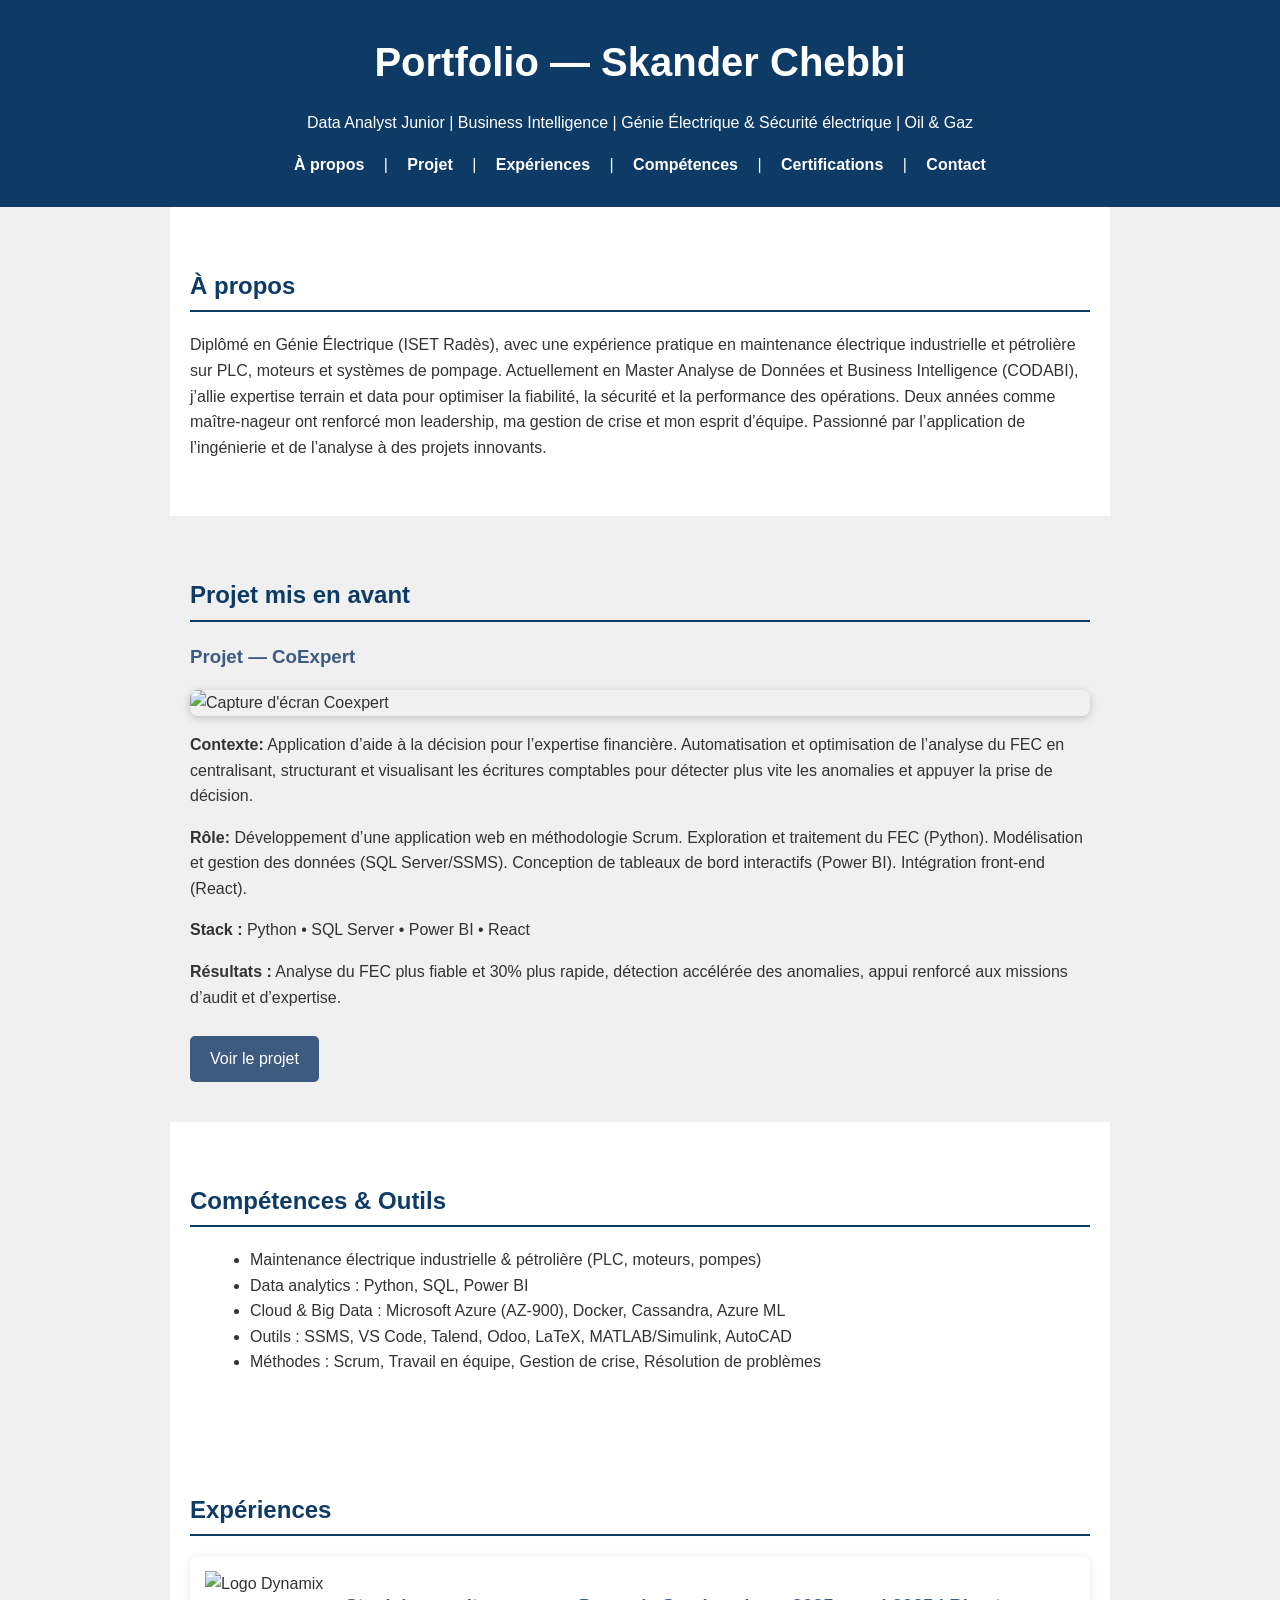
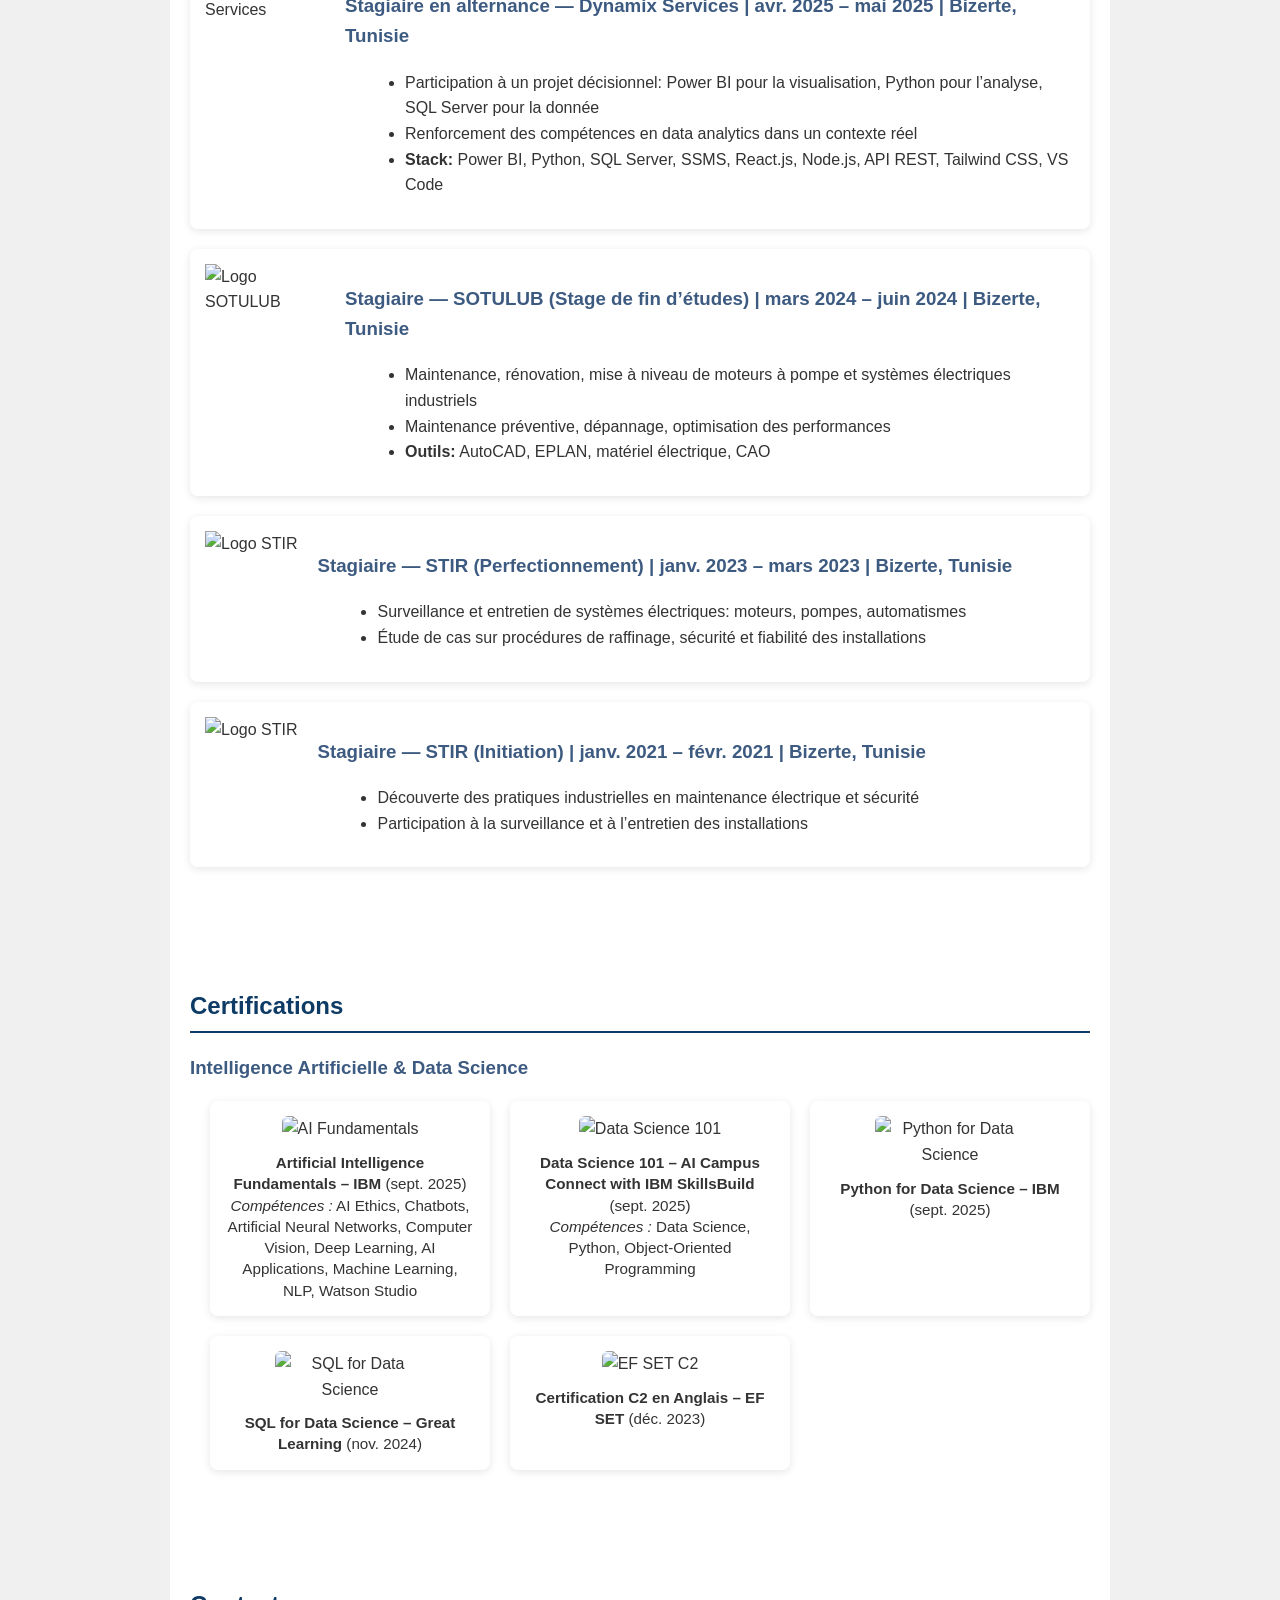
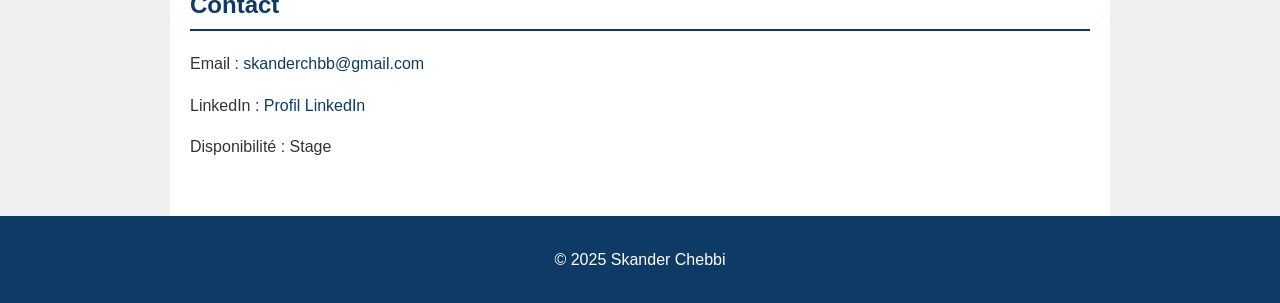
==== index.html @ bfb4886a "Update index.html" ====
<!DOCTYPE html>
<html lang="fr">
<head>
<meta charset="UTF-8">
<meta name="viewport" content="width=device-width, initial-scale=1.0">
<meta name="description" content="Portfolio de Skander Chebbi, Data Analyst junior en BI. Projets, certifications et compétences en AI, Data Science et Business Intelligence.">
<title>Skander Chebbi — Portfolio</title>
<link rel="stylesheet" href="style.css">
</head>
<body>
    <!-- HEADER -->
    <header>
        <h1>Portfolio — Skander Chebbi</h1>
        <p>Data Analyst Junior | Business Intelligence | Génie Électrique & Sécurité électrique | Oil & Gaz</p>
        <nav>
            <a href="#a-propos">À propos</a> |
            <a href="#projet">Projet</a> |
            <a href="#experiences">Expériences</a> |
            <a href="#competences">Compétences</a> |
            <a href="#certifications">Certifications</a> |
            <a href="#contact">Contact</a>
        </nav>
    </header>

    <!-- À PROPOS -->
    <section id="a-propos" class="section-light scroll-element">
        <h2>À propos</h2>
        <p>
           Diplômé en Génie Électrique (ISET Radès), avec une expérience pratique en maintenance électrique industrielle et pétrolière sur PLC, moteurs et systèmes de pompage. Actuellement en Master Analyse de Données et Business Intelligence (CODABI), j’allie expertise terrain et data pour optimiser la fiabilité, la sécurité et la performance des opérations. Deux années comme maître‑nageur ont renforcé mon leadership, ma gestion de crise et mon esprit d’équipe. Passionné par l’application de l’ingénierie et de l’analyse à des projets innovants.
        </p>
    </section>

    <!-- PROJETS -->
    <section id="projet" class="scroll-element">
        <h2>Projet mis en avant</h2>
        <div class="projet">
            <h3>Projet — CoExpert</h3>
            <img src="https://raw.githubusercontent.com/DarkSolce/Portfolio/refs/heads/main/coexpert.jpeg" alt="Capture d'écran Coexpert" class="projet-img">
            <p><strong>Contexte:</strong> Application d’aide à la décision pour l’expertise financière. Automatisation et optimisation de l’analyse du FEC en centralisant, structurant et visualisant les écritures comptables pour détecter plus vite les anomalies et appuyer la prise de décision.</p>
            <p><strong>Rôle:</strong> Développement d’une application web en méthodologie Scrum. Exploration et traitement du FEC (Python). Modélisation et gestion des données (SQL Server/SSMS). Conception de tableaux de bord interactifs (Power BI). Intégration front‑end (React).</p>
            <p><strong>Stack :</strong> Python • SQL Server • Power BI • React</p>
            <p><strong>Résultats :</strong> Analyse du FEC plus fiable et 30% plus rapide, détection accélérée des anomalies, appui renforcé aux missions d’audit et d’expertise.</p>
            <a href="https://www.coexpert.com/" target="_blank" class="btn">Voir le projet</a>
        </div>
    </section>

    <!-- COMPÉTENCES -->
    <section id="competences" class="section-light scroll-element">
        <h2>Compétences & Outils</h2>
        <ul>
            <li>Maintenance électrique industrielle & pétrolière (PLC, moteurs, pompes)</li>
            <li>Data analytics : Python, SQL, Power BI</li>
            <li>Cloud & Big Data : Microsoft Azure (AZ‑900), Docker, Cassandra, Azure ML</li>
            <li>Outils : SSMS, VS Code, Talend, Odoo, LaTeX, MATLAB/Simulink, AutoCAD</li>
            <li>Méthodes : Scrum, Travail en équipe, Gestion de crise, Résolution de problèmes</li>
        </ul>
    </section>

    <!-- EXPÉRIENCES -->
    <section id="experiences" class="section-light scroll-element">
        <h2>Expériences</h2>

        <div class="experience">
            <img src="https://raw.githubusercontent.com/DarkSolce/Portfolio/refs/heads/main/logo-dynamix-full-1.webp" alt="Logo Dynamix Services" class="experience-logo">
            <div class="experience-content">
                <h3>Stagiaire en alternance — Dynamix Services | avr. 2025 – mai 2025 | Bizerte, Tunisie</h3>
                <ul>
                    <li>Participation à un projet décisionnel: Power BI pour la visualisation, Python pour l’analyse, SQL Server pour la donnée</li>
                    <li>Renforcement des compétences en data analytics dans un contexte réel</li>
                    <li><strong>Stack:</strong> Power BI, Python, SQL Server, SSMS, React.js, Node.js, API REST, Tailwind CSS, VS Code</li>
                </ul>
            </div>
        </div>

        <div class="experience">
            <img src="https://raw.githubusercontent.com/DarkSolce/Portfolio/refs/heads/main/sotulub_logo.jpeg" alt="Logo SOTULUB" class="experience-logo">
            <div class="experience-content">
                <h3>Stagiaire — SOTULUB (Stage de fin d’études) | mars 2024 – juin 2024 | Bizerte, Tunisie</h3>
                <ul>
                    <li>Maintenance, rénovation, mise à niveau de moteurs à pompe et systèmes électriques industriels</li>
                    <li>Maintenance préventive, dépannage, optimisation des performances</li>
                    <li><strong>Outils:</strong> AutoCAD, EPLAN, matériel électrique, CAO</li>
                </ul>
            </div>
        </div>

        <div class="experience">
            <img src="https://raw.githubusercontent.com/DarkSolce/Portfolio/refs/heads/main/1631324856832.jpeg" alt="Logo STIR" class="experience-logo">
            <div class="experience-content">
                <h3>Stagiaire — STIR (Perfectionnement) | janv. 2023 – mars 2023 | Bizerte, Tunisie</h3>
                <ul>
                    <li>Surveillance et entretien de systèmes électriques: moteurs, pompes, automatismes</li>
                    <li>Étude de cas sur procédures de raffinage, sécurité et fiabilité des installations</li>
                </ul>
            </div>
        </div>

        <div class="experience">
            <img src="https://raw.githubusercontent.com/DarkSolce/Portfolio/refs/heads/main/1631324856832.jpeg" alt="Logo STIR" class="experience-logo">
            <div class="experience-content">
                <h3>Stagiaire — STIR (Initiation) | janv. 2021 – févr. 2021 | Bizerte, Tunisie</h3>
                <ul>
                    <li>Découverte des pratiques industrielles en maintenance électrique et sécurité</li>
                    <li>Participation à la surveillance et à l’entretien des installations</li>
                </ul>
            </div>
        </div>
    </section>

    <!-- CERTIFICATIONS -->
    <section id="certifications" class="section-light scroll-element">
        <h2>Certifications</h2>

        <!-- Exemple d’une catégorie complète -->
        <h3>Intelligence Artificielle & Data Science</h3>
        <ul class="cert-list">
            <li class="cert-item">
                <img src="https://raw.githubusercontent.com/DarkSolce/Portfolio/refs/heads/main/AI_Fundamentals cred.png" alt="AI Fundamentals" class="cert-thumb">
                <div>
                    <strong>Artificial Intelligence Fundamentals – IBM</strong> (sept. 2025)<br>
                    <em>Compétences :</em> AI Ethics, Chatbots, Artificial Neural Networks, Computer Vision, Deep Learning, AI Applications, Machine Learning, NLP, Watson Studio
                </div>
            </li>

            <li class="cert-item">
                <img src="https://raw.githubusercontent.com/DarkSolce/Portfolio/refs/heads/main/Data%20science%20certificate_page-0001.jpg" alt="Data Science 101" class="cert-thumb">
                <div>
                    <strong>Data Science 101 – AI Campus Connect with IBM SkillsBuild</strong> (sept. 2025)<br>
                    <em>Compétences :</em> Data Science, Python, Object-Oriented Programming
                </div>
            </li>

            <li class="cert-item">
                <img src="https://raw.githubusercontent.com/DarkSolce/Portfolio/refs/heads/main/blob.png" alt="Python for Data Science" class="cert-thumb">
                <div><strong>Python for Data Science – IBM</strong> (sept. 2025)</div>
            </li>

            <li class="cert-item">
                <img src="https://raw.githubusercontent.com/DarkSolce/Portfolio/refs/heads/main/Certificat SQL_page-0001.jpg" alt="SQL for Data Science" class="cert-thumb">
                <div><strong>SQL for Data Science – Great Learning</strong> (nov. 2024)</div>
            </li>

            <li class="cert-item">
                <img src="https://raw.githubusercontent.com/DarkSolce/Portfolio/refs/heads/main/1725769165534_page-0001.jpg" alt="EF SET C2" class="cert-thumb">
                <div><strong>Certification C2 en Anglais – EF SET</strong> (déc. 2023)</div>
            </li>
        </ul>
    </section>

    <!-- CONTACT -->
    <section id="contact" class="section-light scroll-element">
        <h2>Contact</h2>
        <p>Email : <a href="mailto:skanderchbb@gmail.com">skanderchbb@gmail.com</a></p>
        <p>LinkedIn : <a href="https://www.linkedin.com/in/skander-chebbi-a52779270/" target="_blank">Profil LinkedIn</a></p>
        <p>Disponibilité : Stage</p>
    </section>

    <footer>
        <p>&copy; 2025 Skander Chebbi</p>
    </footer>

<script src="script.js"></script>
</body>
</html>
---- style.css ----
/* ========================= */
/* VARIABLES DE COULEURS */
/* ========================= */
:root {
    --blue-dark: #0D3B66;
    --blue-light: #3D5A80;
    --gray-light: #F0F0F0;
    --gray-dark: #333333;
    --white: #FFFFFF;
}

/* ========================= */
/* STYLE GLOBAL */
/* ========================= */
body {
    font-family: Arial, sans-serif;
    line-height: 1.6;
    margin: 0;
    padding: 0;
    background-color: var(--gray-light);
    color: var(--gray-dark);
}

a {
    color: var(--blue-dark);
    text-decoration: none;
}

a:hover {
    color: var(--blue-light);
}

/* ========================= */
/* HEADER */
/* ========================= */
header {
    background-color: var(--blue-dark);
    color: var(--white);
    padding: 30px 20px;
    text-align: center;
}

header h1 {
    margin: 0;
    font-size: 2.5em;
}

header nav {
    margin-top: 10px;
}

header nav a {
    color: var(--white);
    margin: 0 15px;
    font-weight: bold;
    transition: color 0.3s;
}

header nav a:hover {
    color: var(--blue-light);
}

/* ========================= */
/* SECTIONS */
/* ========================= */
section {
    padding: 40px 20px;
    max-width: 900px;
    margin: auto;
}

.section-light {
    background-color: var(--white);
}

h2 {
    color: var(--blue-dark);
    border-bottom: 2px solid var(--blue-dark);
    padding-bottom: 5px;
}

h3 {
    color: var(--blue-light);
    margin-top: 20px;
}

ul {
    list-style-type: disc;
    margin-left: 20px;
}

/* ========================= */
/* PROJETS ET BOUTONS */
/* ========================= */
.projet-img, .cert-img {
    max-width: 100%;
    margin: 15px 0;
    border-radius: 8px;
    box-shadow: 0 2px 8px rgba(0,0,0,0.2);
    display: block;
    margin-left: auto;
    margin-right: auto;
}

.btn {
    display: inline-block;
    padding: 10px 20px;
    background-color: var(--blue-light);
    color: var(--white);
    text-decoration: none;
    border-radius: 5px;
    margin-top: 10px;
}

.btn:hover {
    background-color: var(--blue-dark);
}

/* ========================= */
/* FOOTER */
/* ========================= */
footer {
    background-color: var(--blue-dark);
    color: var(--white);
    text-align: center;
    padding: 15px;
}

/* ========================= */
/* EXPERIENCES */
/* ========================= */
.experience {
    display: flex;
    flex-wrap: wrap;
    align-items: flex-start;
    background-color: var(--white);
    padding: 15px;
    margin-bottom: 20px;
    border-radius: 8px;
    box-shadow: 0 2px 8px rgba(0,0,0,0.1);
}

.experience-logo {
    max-width: 120px;
    height: auto;
    margin-right: 20px;
    margin-bottom: 10px;
    object-fit: contain;
}

.experience-content {
    flex: 1;
}

/* ========================= */
/* CERTIFICATIONS EN GRILLE */
/* ========================= */
.cert-list {
    display: grid;
    grid-template-columns: repeat(auto-fit, minmax(250px, 1fr));
    gap: 20px;
    padding: 0;
    list-style: none;
}

.cert-list li {
    display: flex;
    flex-direction: column;
    align-items: center;
    text-align: center;
    background-color: var(--white);
    padding: 15px;
    border-radius: 8px;
    box-shadow: 0 2px 8px rgba(0,0,0,0.1);
    transition: transform 0.3s;
}

.cert-list li:hover {
    transform: translateY(-5px);
}

.cert-list li img.cert-thumb {
    max-width: 150px;
    height: auto;
    border-radius: 6px;
    margin-bottom: 10px;
    object-fit: contain;
}

.cert-list li div {
    font-size: 0.95em;
    line-height: 1.4;
}
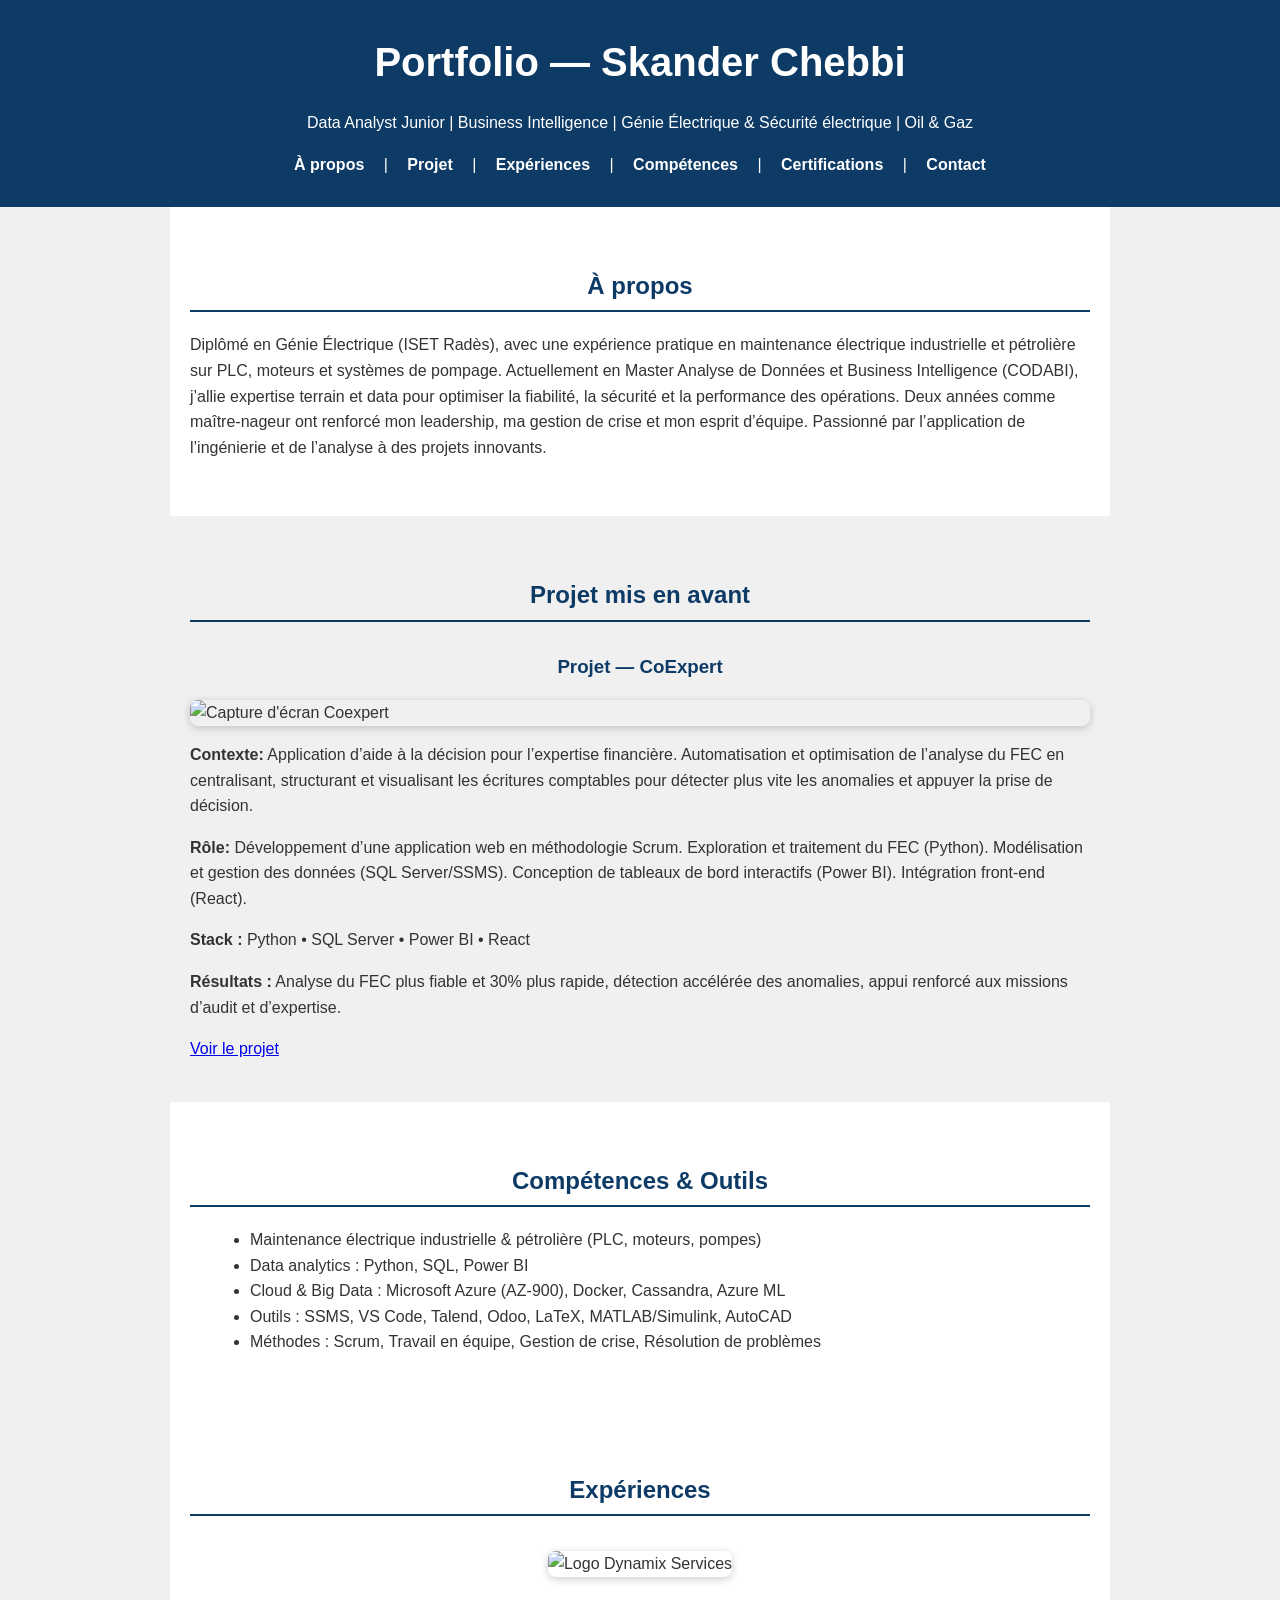
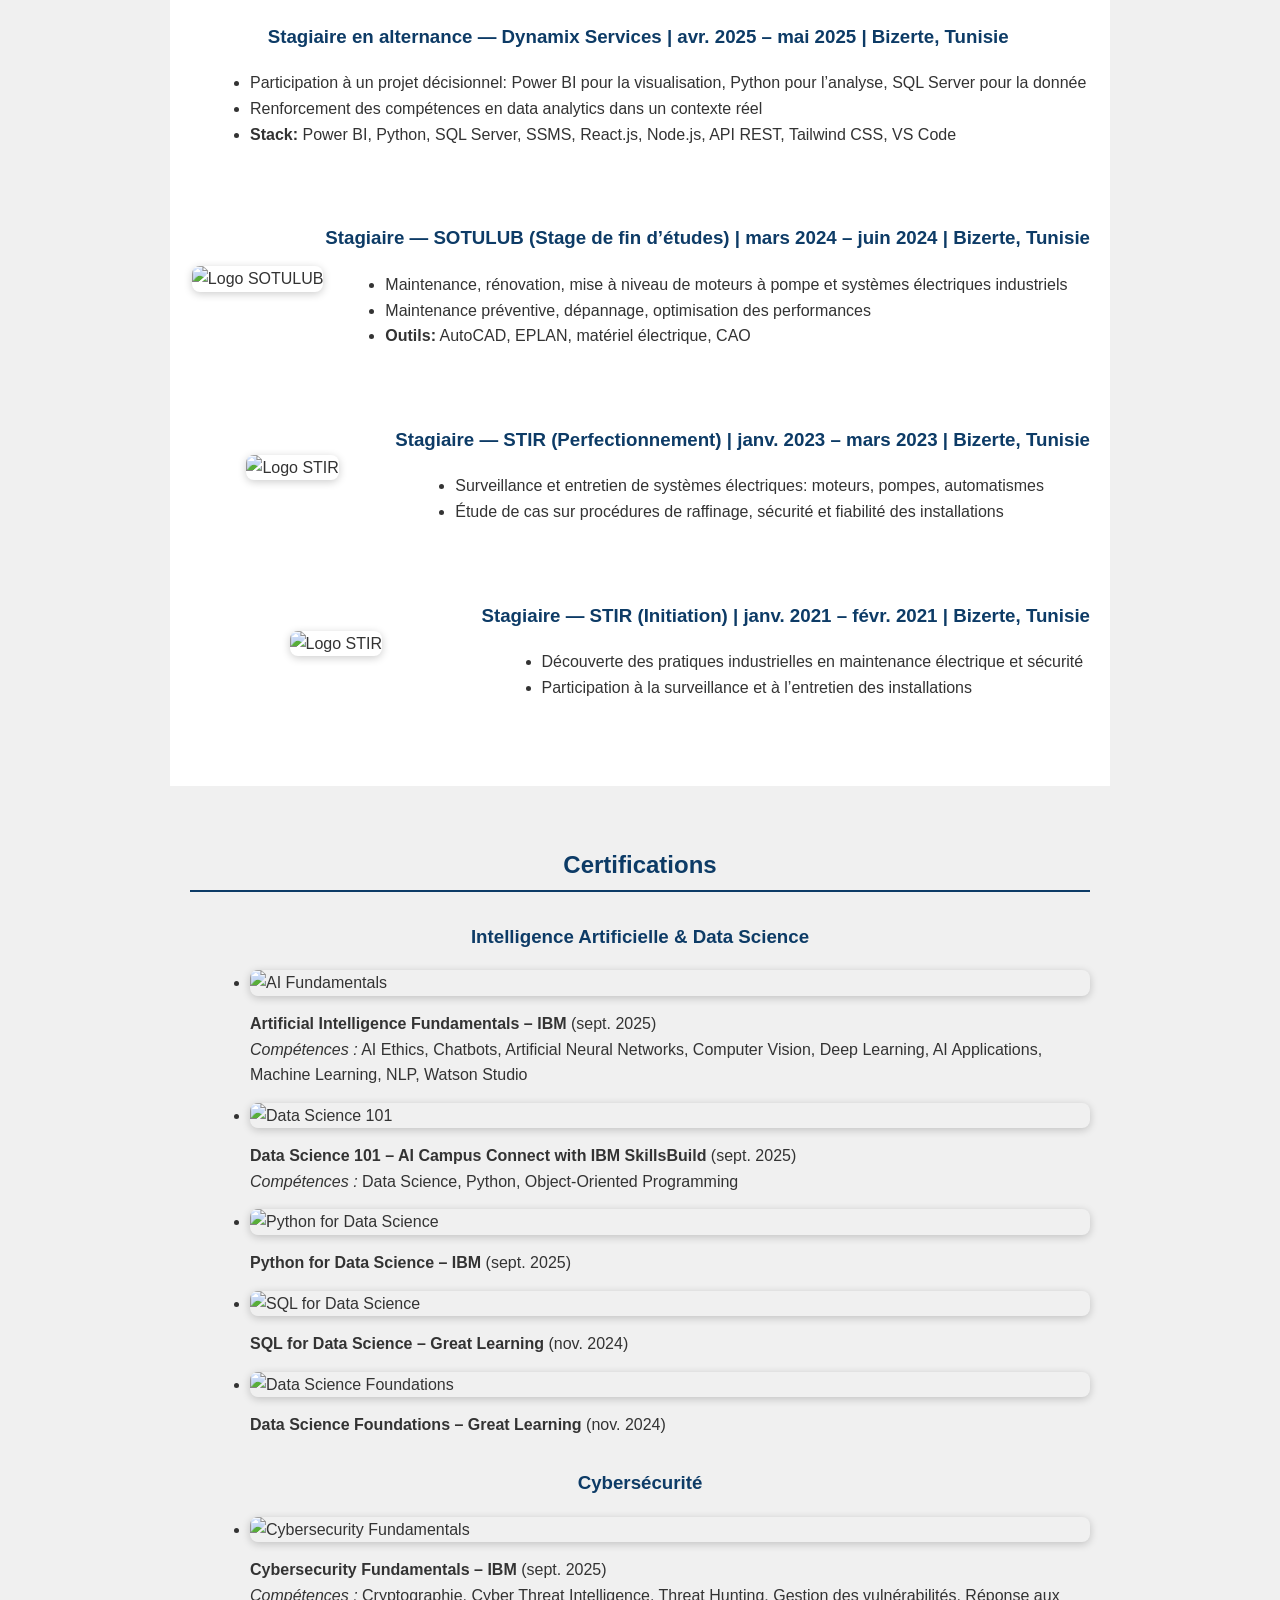
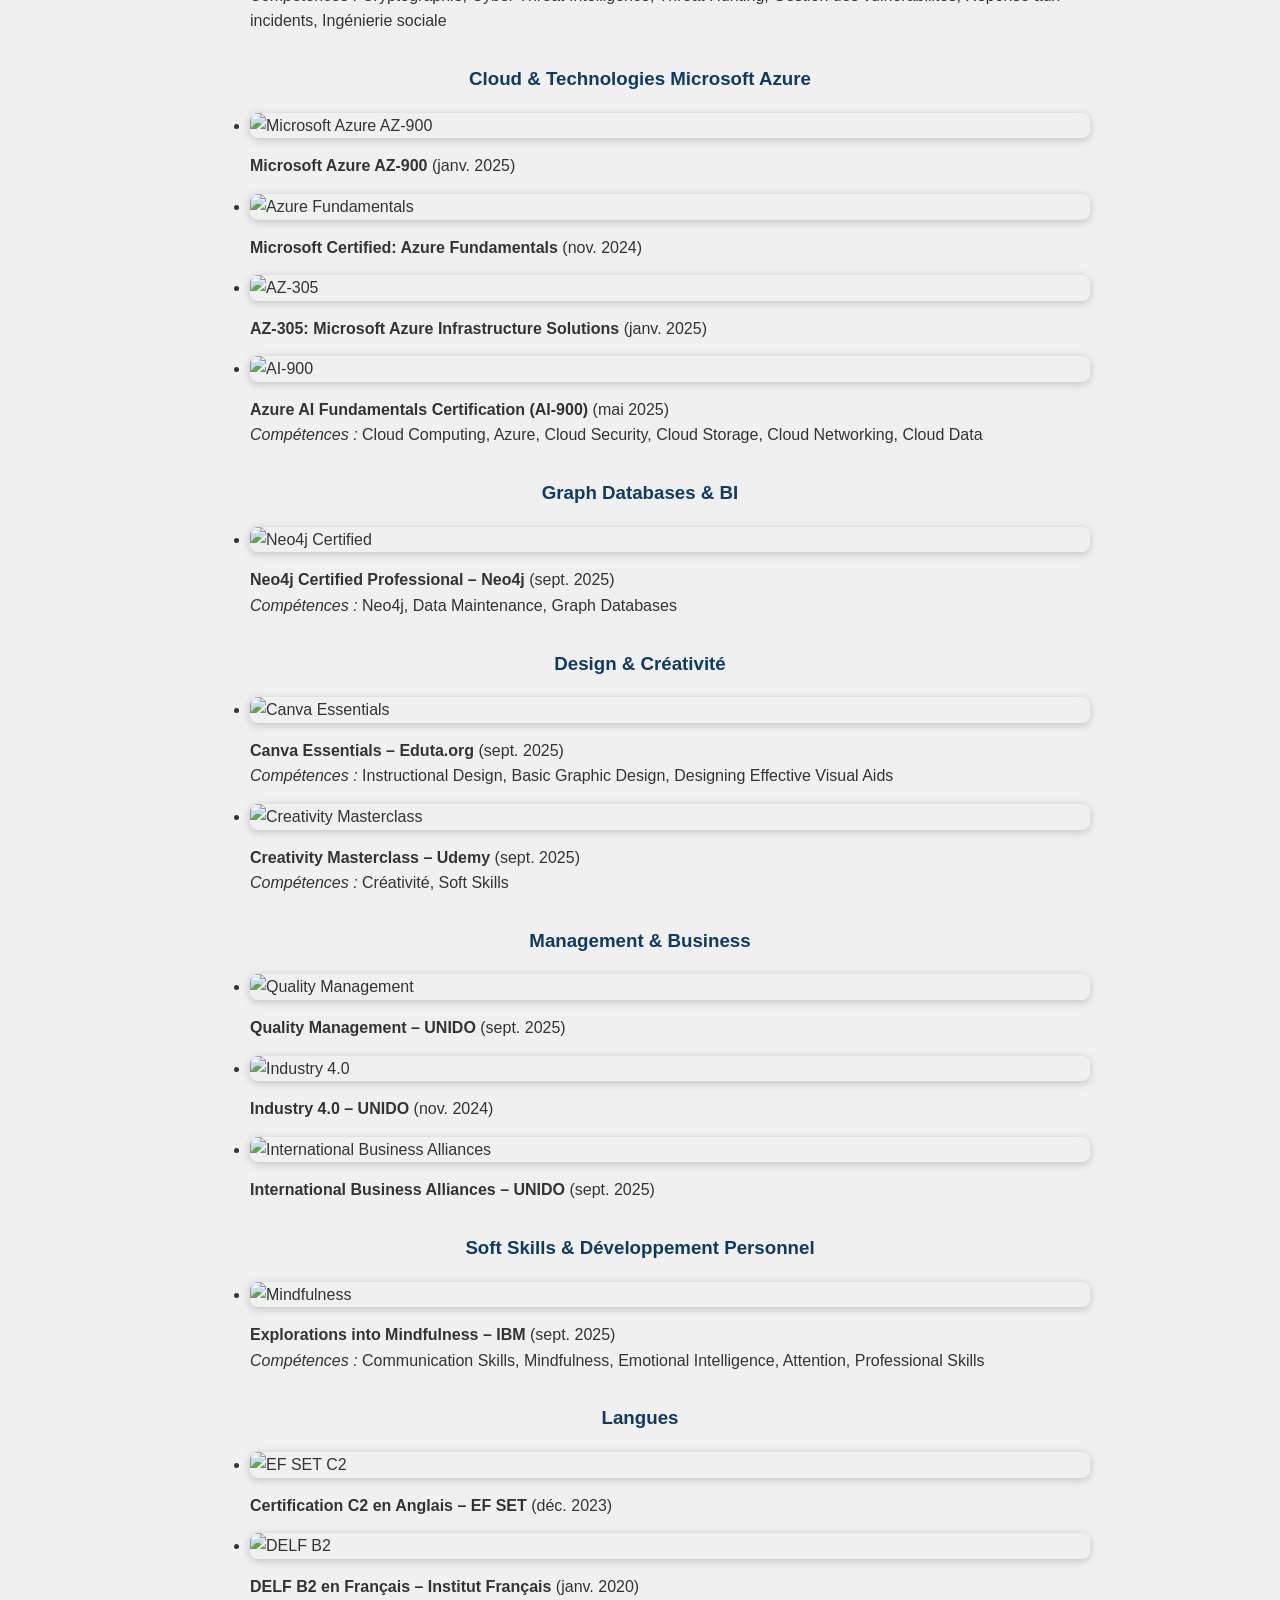
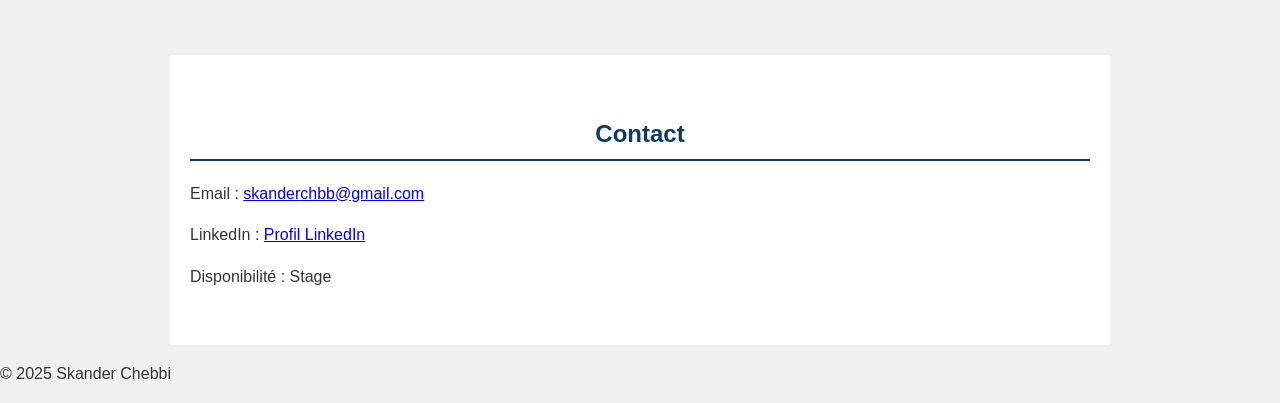
==== commit 703d0c5f: "Update index.html" ====
--- a/index.html
+++ b/index.html
@@ -107,46 +107,150 @@
         </div>
     </section>
 
-    <!-- CERTIFICATIONS -->
-    <section id="certifications" class="section-light scroll-element">
-        <h2>Certifications</h2>
-
-        <!-- Exemple d’une catégorie complète -->
-        <h3>Intelligence Artificielle & Data Science</h3>
-        <ul class="cert-list">
-            <li class="cert-item">
-                <img src="https://raw.githubusercontent.com/DarkSolce/Portfolio/refs/heads/main/AI_Fundamentals cred.png" alt="AI Fundamentals" class="cert-thumb">
-                <div>
-                    <strong>Artificial Intelligence Fundamentals – IBM</strong> (sept. 2025)<br>
-                    <em>Compétences :</em> AI Ethics, Chatbots, Artificial Neural Networks, Computer Vision, Deep Learning, AI Applications, Machine Learning, NLP, Watson Studio
-                </div>
-            </li>
-
-            <li class="cert-item">
-                <img src="https://raw.githubusercontent.com/DarkSolce/Portfolio/refs/heads/main/Data%20science%20certificate_page-0001.jpg" alt="Data Science 101" class="cert-thumb">
-                <div>
-                    <strong>Data Science 101 – AI Campus Connect with IBM SkillsBuild</strong> (sept. 2025)<br>
-                    <em>Compétences :</em> Data Science, Python, Object-Oriented Programming
-                </div>
-            </li>
-
-            <li class="cert-item">
-                <img src="https://raw.githubusercontent.com/DarkSolce/Portfolio/refs/heads/main/blob.png" alt="Python for Data Science" class="cert-thumb">
-                <div><strong>Python for Data Science – IBM</strong> (sept. 2025)</div>
-            </li>
-
-            <li class="cert-item">
-                <img src="https://raw.githubusercontent.com/DarkSolce/Portfolio/refs/heads/main/Certificat SQL_page-0001.jpg" alt="SQL for Data Science" class="cert-thumb">
-                <div><strong>SQL for Data Science – Great Learning</strong> (nov. 2024)</div>
-            </li>
-
-            <li class="cert-item">
-                <img src="https://raw.githubusercontent.com/DarkSolce/Portfolio/refs/heads/main/1725769165534_page-0001.jpg" alt="EF SET C2" class="cert-thumb">
-                <div><strong>Certification C2 en Anglais – EF SET</strong> (déc. 2023)</div>
-            </li>
-        </ul>
-    </section>
-
+<!-- CERTIFICATIONS -->
+<section id="certifications">
+    <h2>Certifications</h2>
+
+    <!-- INTELLIGENCE ARTIFICIELLE & DATA SCIENCE -->
+    <h3>Intelligence Artificielle & Data Science</h3>
+    <ul class="cert-list">
+        <li>
+            <img src="https://raw.githubusercontent.com/DarkSolce/Portfolio/refs/heads/main/AI_Fundamentals%20cred.png" alt="AI Fundamentals" class="cert-thumb">
+            <div>
+                <strong>Artificial Intelligence Fundamentals – IBM</strong> (sept. 2025)<br>
+                <em>Compétences :</em> AI Ethics, Chatbots, Artificial Neural Networks, Computer Vision, Deep Learning, AI Applications, Machine Learning, NLP, Watson Studio
+            </div>
+        </li>
+        <li>
+            <img src="https://raw.githubusercontent.com/DarkSolce/Portfolio/refs/heads/main/Data%20science%20certificate_page-0001.jpg" alt="Data Science 101" class="cert-thumb">
+            <div>
+                <strong>Data Science 101 – AI Campus Connect with IBM SkillsBuild</strong> (sept. 2025)<br>
+                <em>Compétences :</em> Data Science, Python, Object-Oriented Programming
+            </div>
+        </li>
+        <li>
+            <img src="https://raw.githubusercontent.com/DarkSolce/Portfolio/refs/heads/main/blob.png" alt="Python for Data Science" class="cert-thumb">
+            <div><strong>Python for Data Science – IBM</strong> (sept. 2025)</div>
+        </li>
+        <li>
+            <img src="https://raw.githubusercontent.com/DarkSolce/Portfolio/refs/heads/main/Certificat%20SQL_page-0001.jpg" alt="SQL for Data Science" class="cert-thumb">
+            <div><strong>SQL for Data Science – Great Learning</strong> (nov. 2024)</div>
+        </li>
+        <li>
+            <img src="https://raw.githubusercontent.com/DarkSolce/Portfolio/refs/heads/main/Certificat%20Data%20Science%20foundation_page-0001.jpg" alt="Data Science Foundations" class="cert-thumb">
+            <div><strong>Data Science Foundations – Great Learning</strong> (nov. 2024)</div>
+        </li>
+    </ul>
+
+    <!-- CYBERSÉCURITÉ -->
+    <h3>Cybersécurité</h3>
+    <ul class="cert-list">
+        <li>
+            <img src="https://raw.githubusercontent.com/DarkSolce/Portfolio/refs/heads/main/image.png" alt="Cybersecurity Fundamentals" class="cert-thumb">
+            <div>
+                <strong>Cybersecurity Fundamentals – IBM</strong> (sept. 2025)<br>
+                <em>Compétences :</em> Cryptographie, Cyber Threat Intelligence, Threat Hunting, Gestion des vulnérabilités, Réponse aux incidents, Ingénierie sociale
+            </div>
+        </li>
+    </ul>
+
+    <!-- CLOUD & AZURE -->
+    <h3>Cloud & Technologies Microsoft Azure</h3>
+    <ul class="cert-list">
+        <li>
+            <img src="https://raw.githubusercontent.com/DarkSolce/Portfolio/refs/heads/main/microsoft-certified-azure-fundamentals.png" alt="Microsoft Azure AZ-900" class="cert-thumb">
+            <div><strong>Microsoft Azure AZ-900</strong> (janv. 2025)</div>
+        </li>
+        <li>
+            <img src="https://raw.githubusercontent.com/DarkSolce/Portfolio/refs/heads/main/microsoft-certified-azure-fundamentals.png" alt="Azure Fundamentals" class="cert-thumb">
+            <div><strong>Microsoft Certified: Azure Fundamentals</strong> (nov. 2024)</div>
+        </li>
+        <li>
+            <img src="https://raw.githubusercontent.com/DarkSolce/Portfolio/refs/heads/main/microsoft-certified-azure-fundamentals.png" alt="AZ-305" class="cert-thumb">
+            <div><strong>AZ-305: Microsoft Azure Infrastructure Solutions</strong> (janv. 2025)</div>
+        </li>
+        <li>
+            <img src="https://raw.githubusercontent.com/DarkSolce/Portfolio/refs/heads/main/microsoft-certified-azure-fundamentals.png" alt="AI-900" class="cert-thumb">
+            <div>
+                <strong>Azure AI Fundamentals Certification (AI-900)</strong> (mai 2025)<br>
+                <em>Compétences :</em> Cloud Computing, Azure, Cloud Security, Cloud Storage, Cloud Networking, Cloud Data
+            </div>
+        </li>
+    </ul>
+
+    <!-- GRAPH DATABASES & BI -->
+    <h3>Graph Databases & BI</h3>
+    <ul class="cert-list">
+        <li>
+            <img src="https://raw.githubusercontent.com/DarkSolce/Portfolio/refs/heads/main/neo4j%20certificate.png" alt="Neo4j Certified" class="cert-thumb">
+            <div>
+                <strong>Neo4j Certified Professional – Neo4j</strong> (sept. 2025)<br>
+                <em>Compétences :</em> Neo4j, Data Maintenance, Graph Databases
+            </div>
+        </li>
+    </ul>
+
+    <!-- DESIGN & CRÉATIVITÉ -->
+    <h3>Design & Créativité</h3>
+    <ul class="cert-list">
+        <li>
+            <img src="https://raw.githubusercontent.com/DarkSolce/Portfolio/refs/heads/main/c1641b31-1246-4dd6-adda-0feb1c4c4321.pdf.jpg" alt="Canva Essentials" class="cert-thumb">
+            <div>
+                <strong>Canva Essentials – Eduta.org</strong> (sept. 2025)<br>
+                <em>Compétences :</em> Instructional Design, Basic Graphic Design, Designing Effective Visual Aids
+            </div>
+        </li>
+        <li>
+            <img src="https://raw.githubusercontent.com/DarkSolce/Portfolio/refs/heads/main/certificat%20udemy%20creativity.jpg" alt="Creativity Masterclass" class="cert-thumb">
+            <div>
+                <strong>Creativity Masterclass – Udemy</strong> (sept. 2025)<br>
+                <em>Compétences :</em> Créativité, Soft Skills
+            </div>
+        </li>
+    </ul>
+
+    <!-- MANAGEMENT & BUSINESS -->
+    <h3>Management & Business</h3>
+    <ul class="cert-list">
+        <li>
+            <img src="https://raw.githubusercontent.com/DarkSolce/Portfolio/refs/heads/main/Final_Exam_Certificate_Quality_Management_page-0001.jpg" alt="Quality Management" class="cert-thumb">
+            <div><strong>Quality Management – UNIDO</strong> (sept. 2025)</div>
+        </li>
+        <li>
+            <img src="https://raw.githubusercontent.com/DarkSolce/Portfolio/refs/heads/main/Final_Exam_Certificate_Industry_4.0%20(1)_page-0001.jpg" alt="Industry 4.0" class="cert-thumb">
+            <div><strong>Industry 4.0 – UNIDO</strong> (nov. 2024)</div>
+        </li>
+        <li>
+            <img src="https://raw.githubusercontent.com/DarkSolce/Portfolio/refs/heads/main/Final_Exam_Certificate_International_Business_Alliances_page-0001.jpg" alt="International Business Alliances" class="cert-thumb">
+            <div><strong>International Business Alliances – UNIDO</strong> (sept. 2025)</div>
+        </li>
+    </ul>
+
+    <!-- SOFT SKILLS -->
+    <h3>Soft Skills & Développement Personnel</h3>
+    <ul class="cert-list">
+        <li>
+            <img src="https://raw.githubusercontent.com/DarkSolce/Portfolio/refs/heads/main/Explorations_into_Mindfulness.png" alt="Mindfulness" class="cert-thumb">
+            <div>
+                <strong>Explorations into Mindfulness – IBM</strong> (sept. 2025)<br>
+                <em>Compétences :</em> Communication Skills, Mindfulness, Emotional Intelligence, Attention, Professional Skills
+            </div>
+        </li>
+    </ul>
+
+    <!-- LANGUES -->
+    <h3>Langues</h3>
+    <ul class="cert-list">
+        <li>
+            <img src="https://raw.githubusercontent.com/DarkSolce/Portfolio/refs/heads/main/1725769165534_page-0001.jpg" alt="EF SET C2" class="cert-thumb">
+            <div><strong>Certification C2 en Anglais – EF SET</strong> (déc. 2023)</div>
+        </li>
+        <li>
+            <img src="https://raw.githubusercontent.com/DarkSolce/Portfolio/refs/heads/main/delf%20b2.jpeg" alt="DELF B2" class="cert-thumb">
+            <div><strong>DELF B2 en Français – Institut Français</strong> (janv. 2020)</div>
+        </li>
+    </ul>
+</section>
     <!-- CONTACT -->
     <section id="contact" class="section-light scroll-element">
         <h2>Contact</h2>
--- a/style.css
+++ b/style.css
@@ -1,6 +1,3 @@
-/* ========================= */
-/* VARIABLES DE COULEURS */
-/* ========================= */
 :root {
     --blue-dark: #0D3B66;
     --blue-light: #3D5A80;
@@ -9,9 +6,6 @@
     --white: #FFFFFF;
 }
 
-/* ========================= */
-/* STYLE GLOBAL */
-/* ========================= */
 body {
     font-family: Arial, sans-serif;
     line-height: 1.6;
@@ -21,18 +15,6 @@
     color: var(--gray-dark);
 }
 
-a {
-    color: var(--blue-dark);
-    text-decoration: none;
-}
-
-a:hover {
-    color: var(--blue-light);
-}
-
-/* ========================= */
-/* HEADER */
-/* ========================= */
 header {
     background-color: var(--blue-dark);
     color: var(--white);
@@ -45,13 +27,10 @@
     font-size: 2.5em;
 }
 
-header nav {
-    margin-top: 10px;
-}
-
 header nav a {
     color: var(--white);
     margin: 0 15px;
+    text-decoration: none;
     font-weight: bold;
     transition: color 0.3s;
 }
@@ -60,28 +39,28 @@
     color: var(--blue-light);
 }
 
-/* ========================= */
-/* SECTIONS */
-/* ========================= */
+.section-light {
+    background-color: var(--white);
+    padding: 40px 20px;
+}
+
 section {
     padding: 40px 20px;
     max-width: 900px;
     margin: auto;
 }
 
-.section-light {
-    background-color: var(--white);
-}
-
 h2 {
     color: var(--blue-dark);
     border-bottom: 2px solid var(--blue-dark);
     padding-bottom: 5px;
+    text-align: center;
 }
 
 h3 {
-    color: var(--blue-light);
-    margin-top: 20px;
+    color: var(--blue-dark);
+    margin-top: 30px;
+    text-align: center;
 }
 
 ul {
@@ -89,105 +68,40 @@
     margin-left: 20px;
 }
 
-/* ========================= */
-/* PROJETS ET BOUTONS */
-/* ========================= */
-.projet-img, .cert-img {
-    max-width: 100%;
-    margin: 15px 0;
+.projet-img, .experience-logo, .cert-thumb {
+    display: block;
+    margin: 15px auto;
     border-radius: 8px;
     box-shadow: 0 2px 8px rgba(0,0,0,0.2);
-    display: block;
-    margin-left: auto;
-    margin-right: auto;
 }
 
-.btn {
-    display: inline-block;
-    padding: 10px 20px;
-    background-color: var(--blue-light);
-    color: var(--white);
-    text-decoration: none;
-    border-radius: 5px;
-    margin-top: 10px;
+.projet-img {
+    max-width: 100%;
 }
 
-.btn:hover {
-    background-color: var(--blue-dark);
-}
-
-/* ========================= */
-/* FOOTER */
-/* ========================= */
-footer {
-    background-color: var(--blue-dark);
-    color: var(--white);
-    text-align: center;
-    padding: 15px;
-}
-
-/* ========================= */
-/* EXPERIENCES */
-/* ========================= */
 .experience {
     display: flex;
     flex-wrap: wrap;
-    align-items: flex-start;
-    background-color: var(--white);
-    padding: 15px;
-    margin-bottom: 20px;
-    border-radius: 8px;
-    box-shadow: 0 2px 8px rgba(0,0,0,0.1);
+    margin-bottom: 30px;
+    align-items: center;
 }
 
 .experience-logo {
-    max-width: 120px;
-    height: auto;
-    margin-right: 20px;
-    margin-bottom: 10px;
-    object-fit: contain;
+    max-width: 
+/* Animation apparition au scroll */
+.scroll-element, .cert-thumb, .projet-img, .experience-logo {
+    opacity: 0;
+    transform: translateY(50px);
+    transition: all 0.8s ease-out;
 }
 
-.experience-content {
-    flex: 1;
+.scroll-element.visible, .cert-thumb.visible, .projet-img.visible, .experience-logo.visible {
+    opacity: 1;
+    transform: translateY(0);
 }
 
-/* ========================= */
-/* CERTIFICATIONS EN GRILLE */
-/* ========================= */
-.cert-list {
-    display: grid;
-    grid-template-columns: repeat(auto-fit, minmax(250px, 1fr));
-    gap: 20px;
-    padding: 0;
-    list-style: none;
+/* Effet zoom sur les images */
+.cert-thumb:hover, .projet-img:hover, .experience-logo:hover {
+    transform: scale(1.05);
+    transition: transform 0.3s ease;
 }
-
-.cert-list li {
-    display: flex;
-    flex-direction: column;
-    align-items: center;
-    text-align: center;
-    background-color: var(--white);
-    padding: 15px;
-    border-radius: 8px;
-    box-shadow: 0 2px 8px rgba(0,0,0,0.1);
-    transition: transform 0.3s;
-}
-
-.cert-list li:hover {
-    transform: translateY(-5px);
-}
-
-.cert-list li img.cert-thumb {
-    max-width: 150px;
-    height: auto;
-    border-radius: 6px;
-    margin-bottom: 10px;
-    object-fit: contain;
-}
-
-.cert-list li div {
-    font-size: 0.95em;
-    line-height: 1.4;
-}
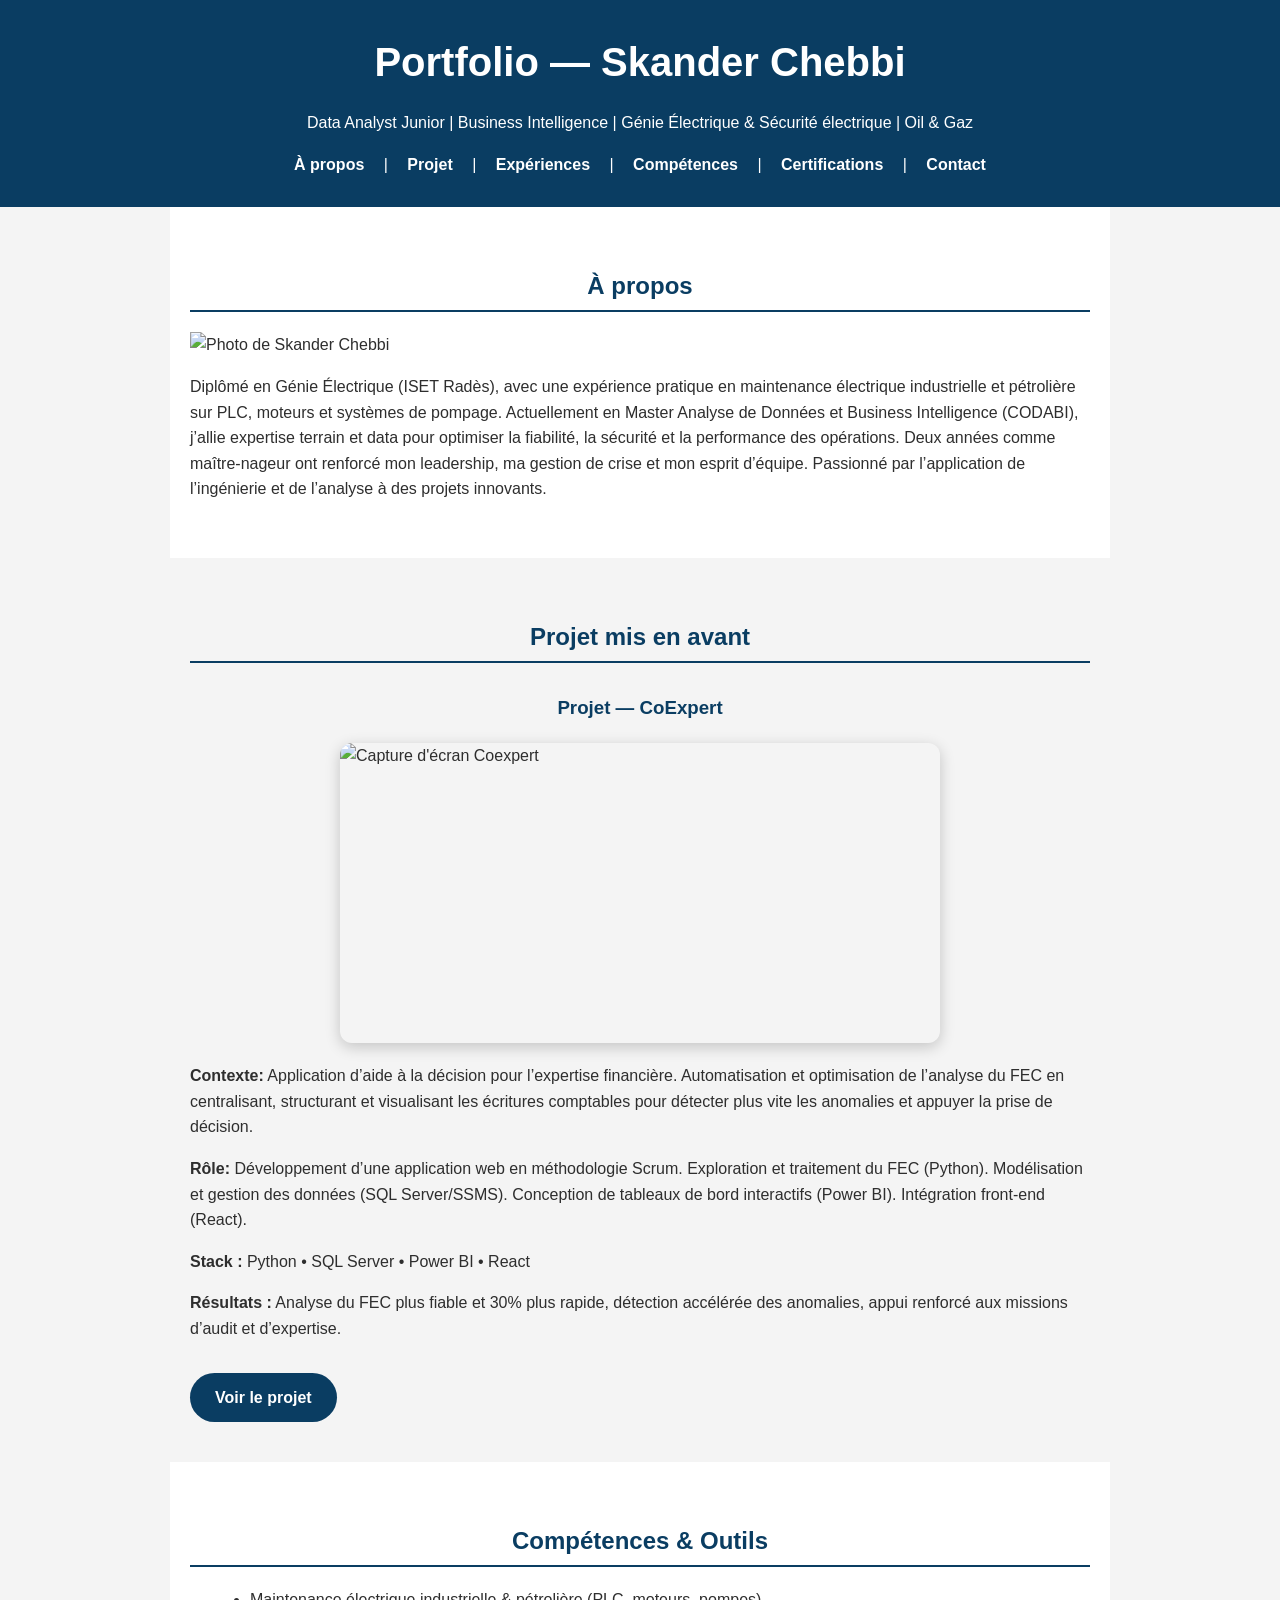
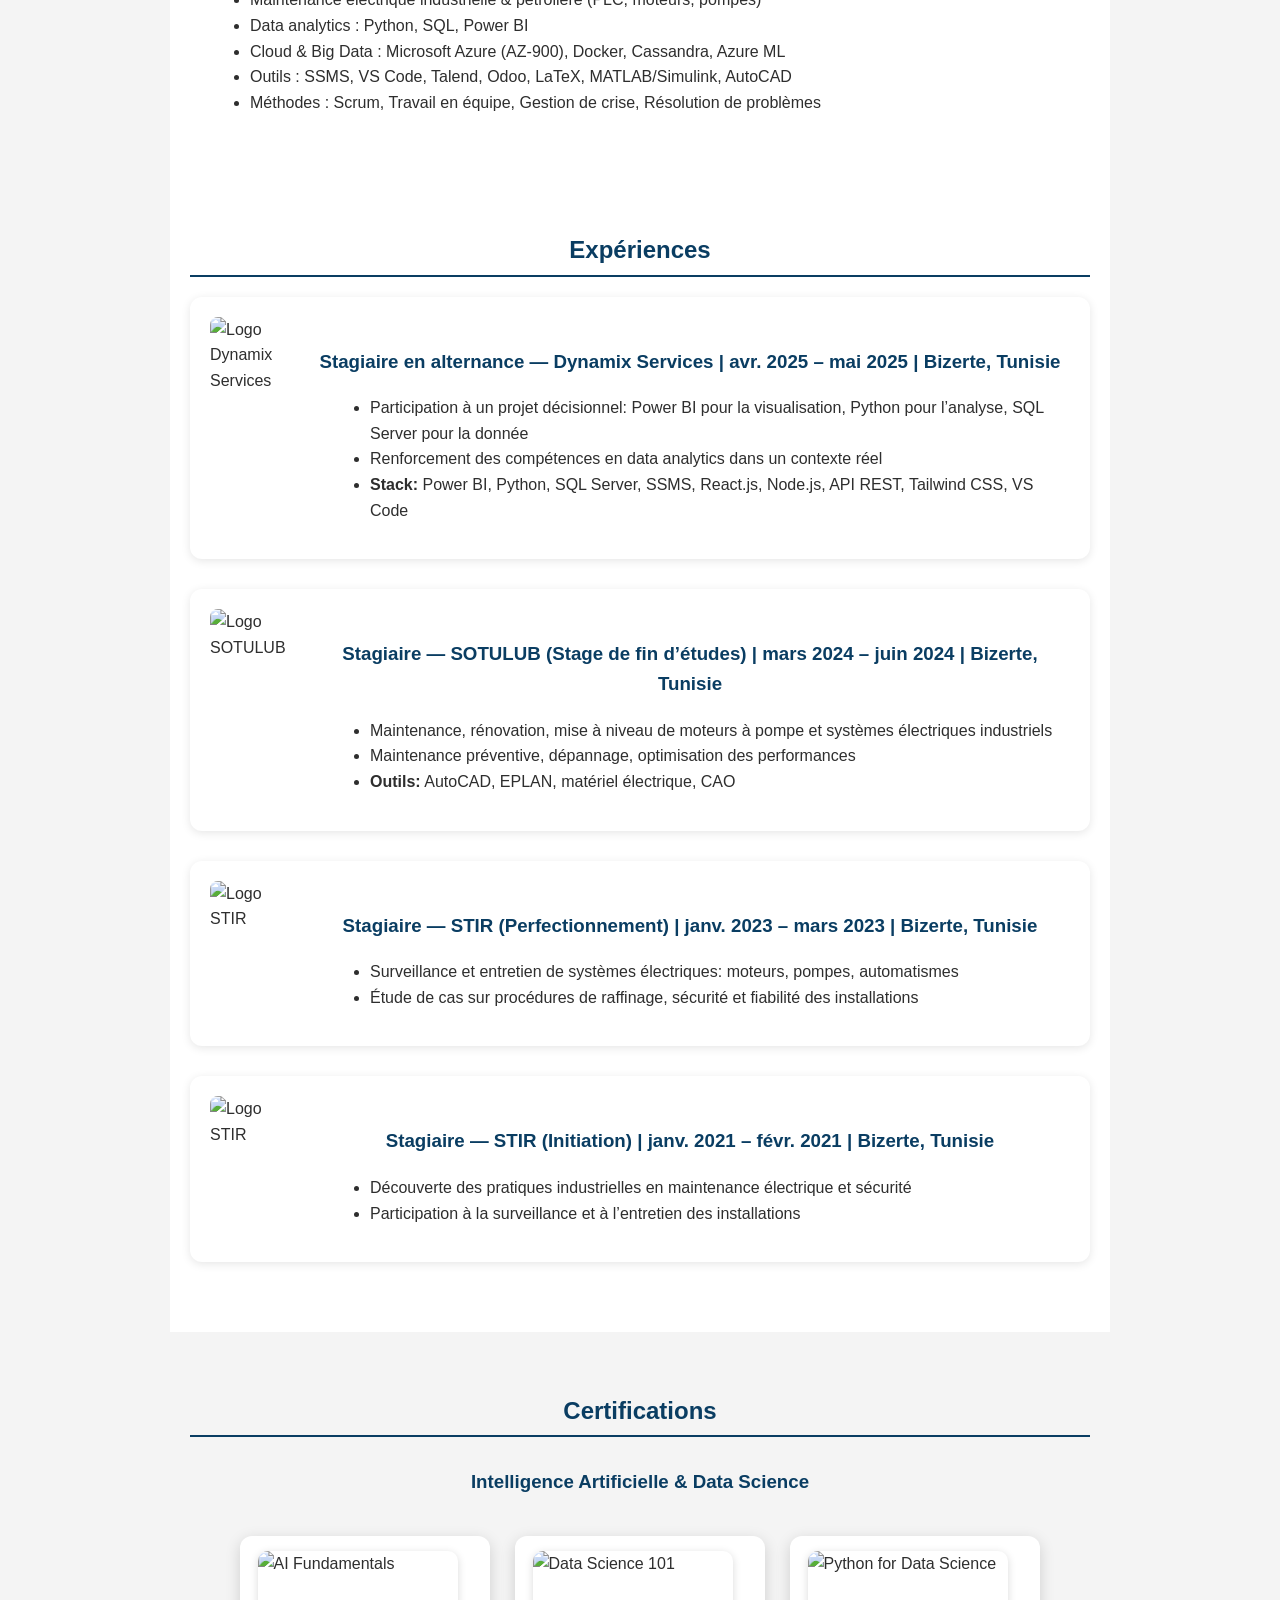
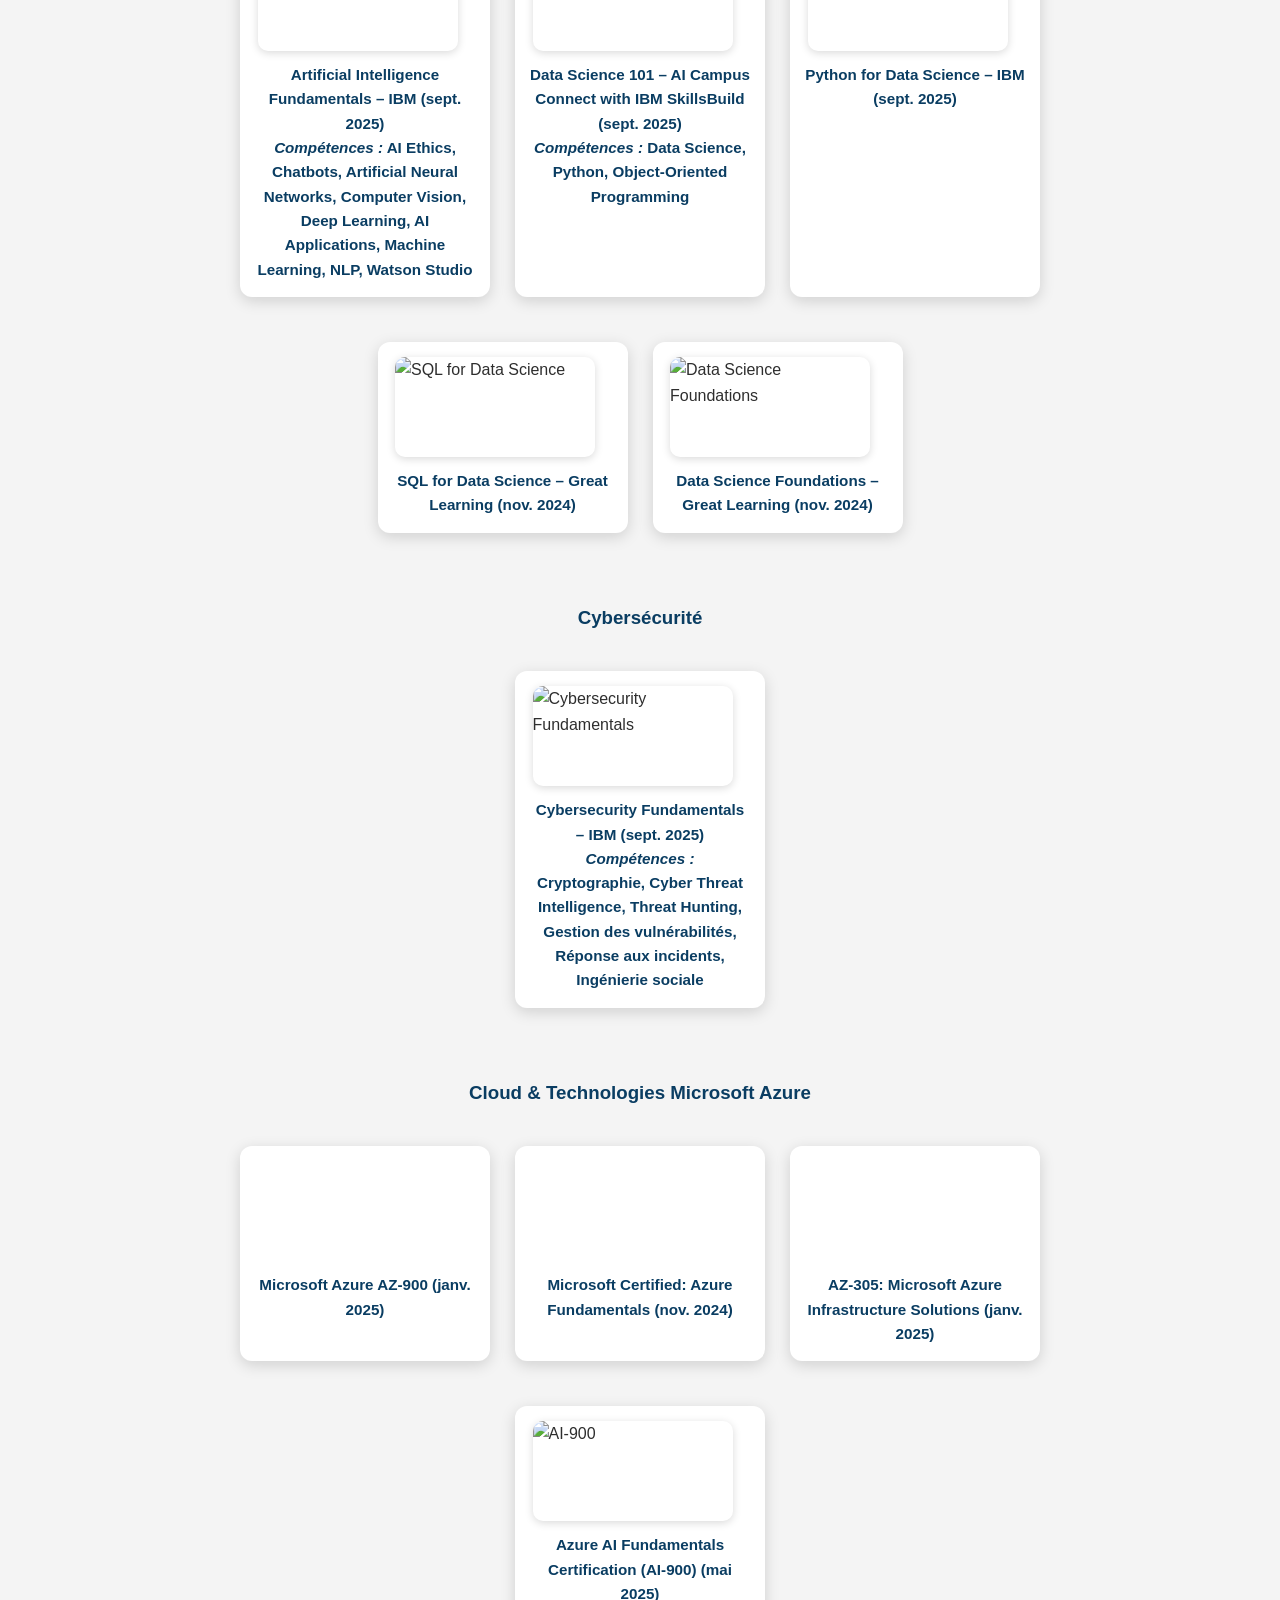
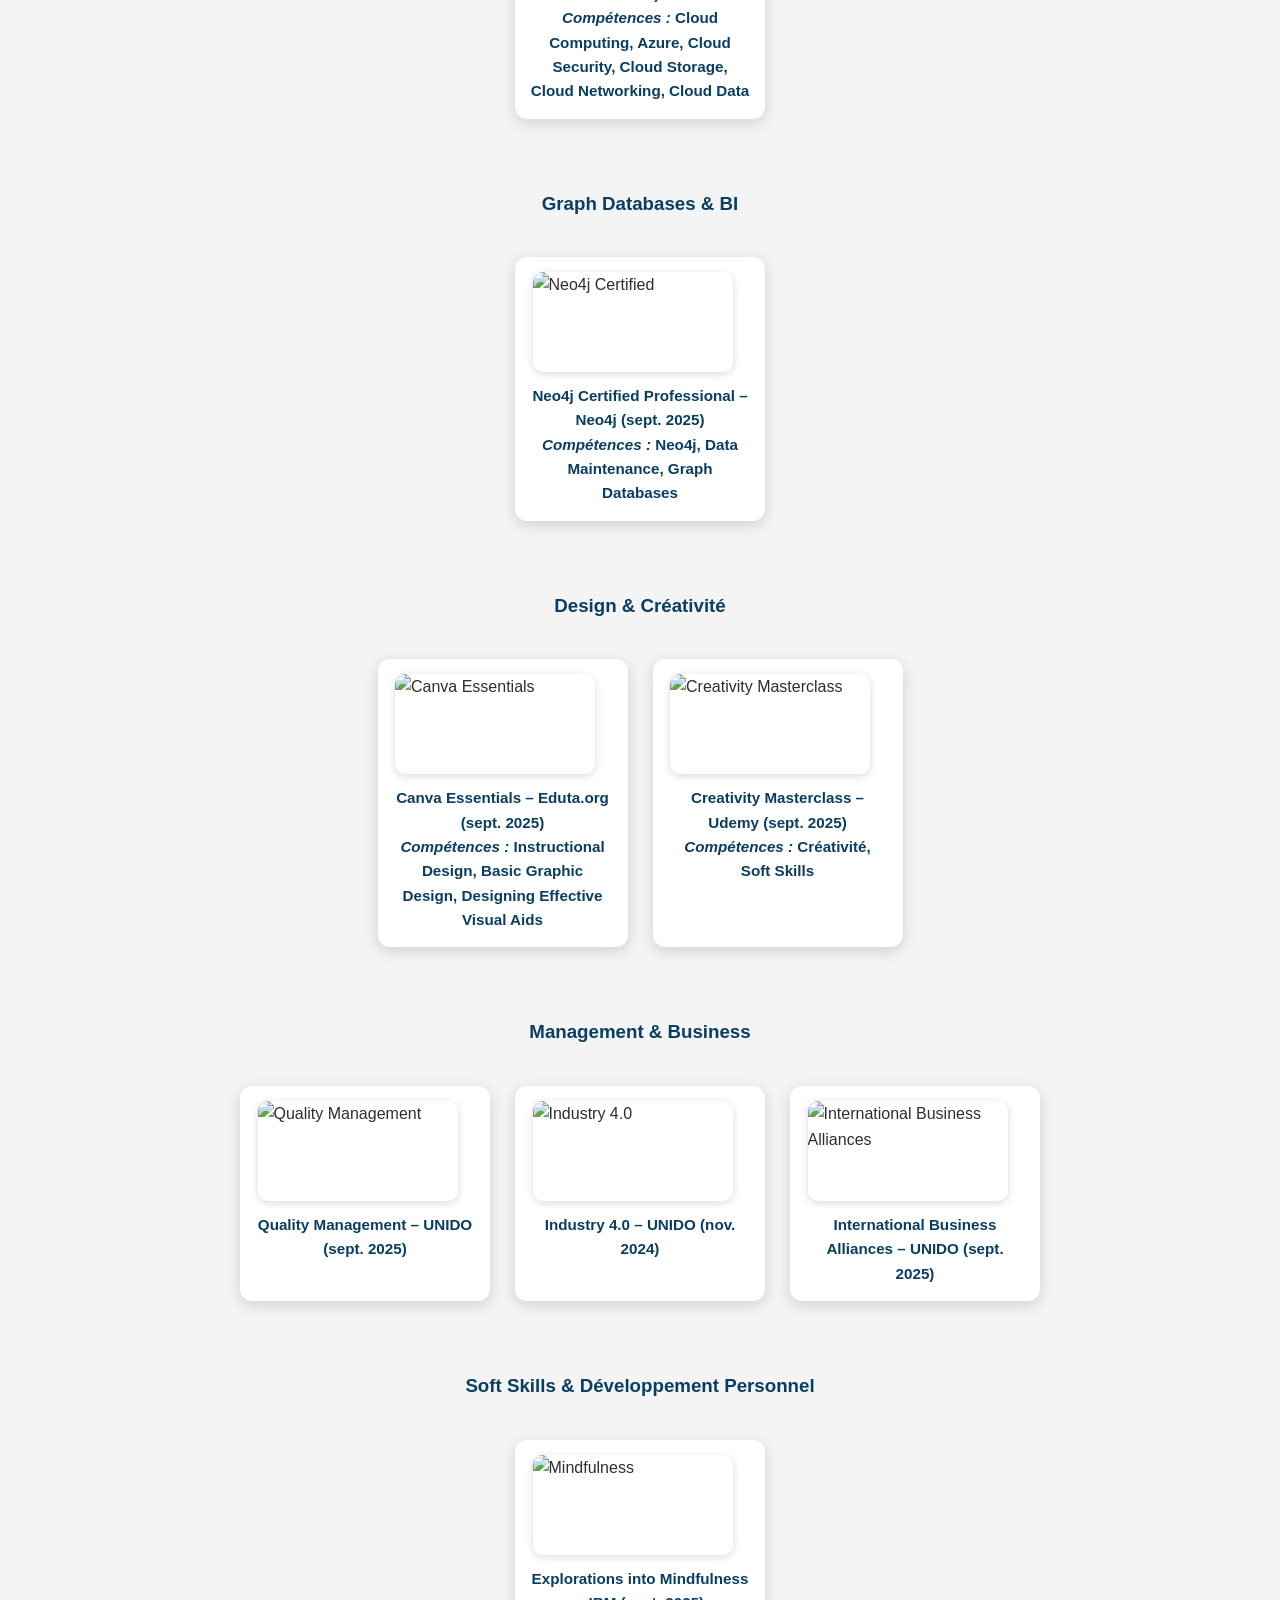
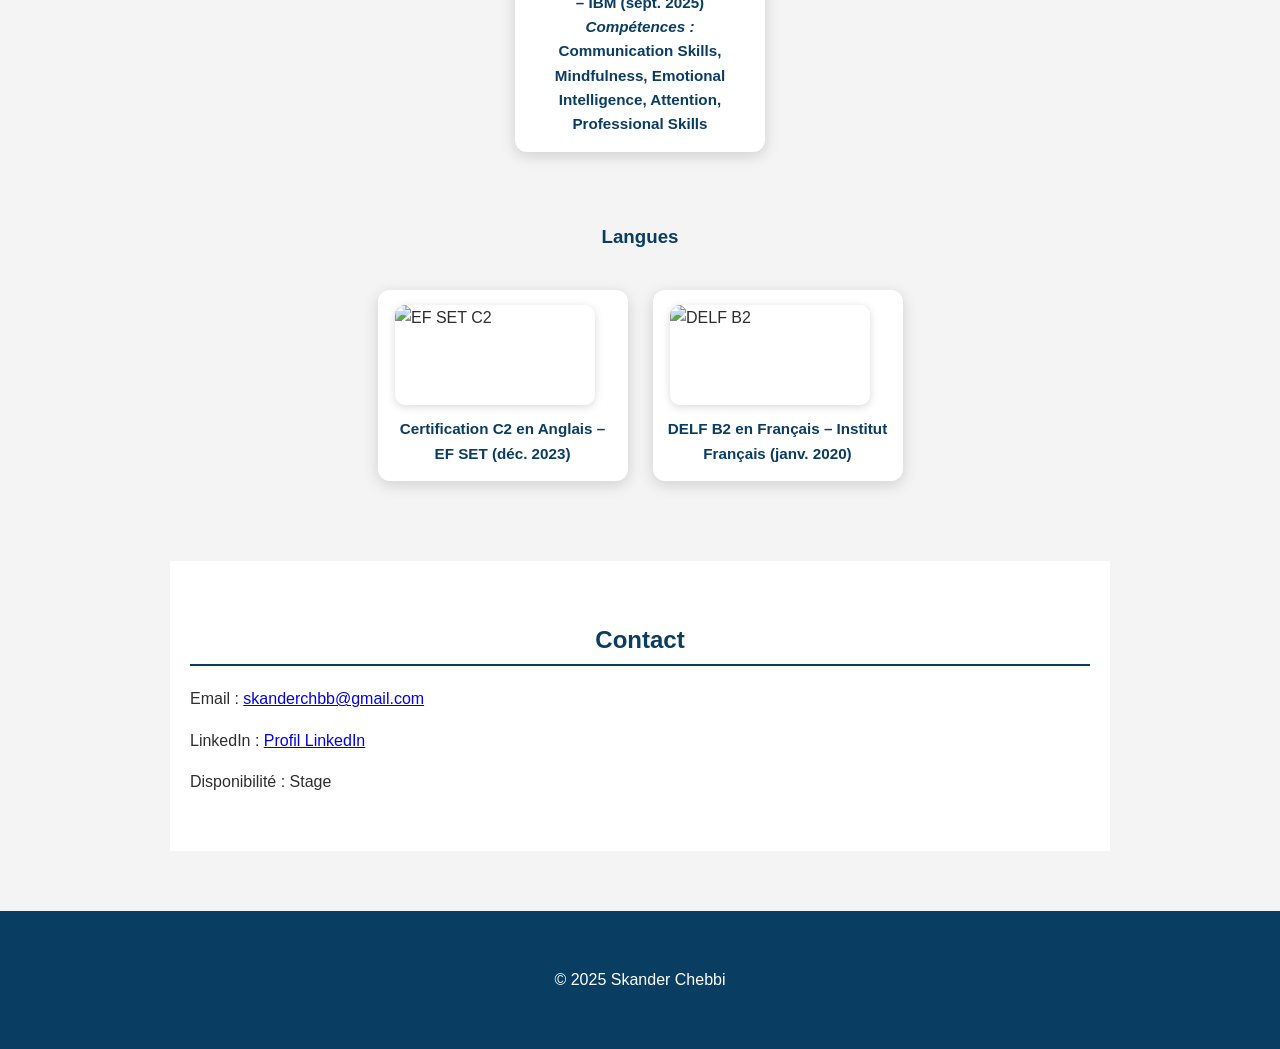
==== commit 619d6f4f: "Update index.html" ====
--- a/index.html
+++ b/index.html
@@ -22,13 +22,16 @@
         </nav>
     </header>
 
-    <!-- À PROPOS -->
     <section id="a-propos" class="section-light scroll-element">
-        <h2>À propos</h2>
+    <h2>À propos</h2>
+    <div class="about-container">
+        <img src="ton-image.jpg" alt="Photo de Skander Chebbi" class="profile-photo">
         <p>
-           Diplômé en Génie Électrique (ISET Radès), avec une expérience pratique en maintenance électrique industrielle et pétrolière sur PLC, moteurs et systèmes de pompage. Actuellement en Master Analyse de Données et Business Intelligence (CODABI), j’allie expertise terrain et data pour optimiser la fiabilité, la sécurité et la performance des opérations. Deux années comme maître‑nageur ont renforcé mon leadership, ma gestion de crise et mon esprit d’équipe. Passionné par l’application de l’ingénierie et de l’analyse à des projets innovants.
+            Diplômé en Génie Électrique (ISET Radès), avec une expérience pratique en maintenance électrique industrielle et pétrolière sur PLC, moteurs et systèmes de pompage. Actuellement en Master Analyse de Données et Business Intelligence (CODABI), j’allie expertise terrain et data pour optimiser la fiabilité, la sécurité et la performance des opérations. Deux années comme maître‑nageur ont renforcé mon leadership, ma gestion de crise et mon esprit d’équipe. Passionné par l’application de l’ingénierie et de l’analyse à des projets innovants.
         </p>
-    </section>
+    </div>
+</section>
+
 
     <!-- PROJETS -->
     <section id="projet" class="scroll-element">
--- a/style.css
+++ b/style.css
@@ -1,8 +1,8 @@
 :root {
-    --blue-dark: #0D3B66;
-    --blue-light: #3D5A80;
-    --gray-light: #F0F0F0;
-    --gray-dark: #333333;
+    --blue-dark: #0A3D62;   /* Bleu professionnel foncé */
+    --blue-light: #3A7CA5;  /* Bleu clair attrayant */
+    --gray-light: #F4F4F4;  /* Gris très clair pour fond */
+    --gray-dark: #2E2E2E;   /* Gris sombre pour texte */
     --white: #FFFFFF;
 }
 
@@ -68,40 +68,237 @@
     margin-left: 20px;
 }
 
-.projet-img, .experience-logo, .cert-thumb {
-    display: block;
-    margin: 15px auto;
-    border-radius: 8px;
-    box-shadow: 0 2px 8px rgba(0,0,0,0.2);
-}
-
+/* === IMAGES === */
 .projet-img {
     max-width: 100%;
-}
-
+    width: 600px;
+    height: 300px;
+    object-fit: cover;
+    display: block;
+    margin: 20px auto;
+    border-radius: 12px;
+    box-shadow: 0 4px 15px rgba(0,0,0,0.2);
+    transition: all 0.4s ease;
+}
+
+.experience-logo {
+    width: 80px;
+    height: 80px;
+    object-fit: contain;
+    border-radius: 8px;
+    margin-right: 20px;
+    flex-shrink: 0;
+    transition: all 0.4s ease;
+}
+
+.cert-thumb {
+    width: 600px;  /* Nouvelle largeur */
+    height: 300px; /* Nouvelle hauteur */
+    object-fit: cover;
+    border-radius: 8px;
+    margin-right: 15px;
+    flex-shrink: 0;
+    box-shadow: 0 2px 8px rgba(0,0,0,0.15);
+    transition: all 0.4s ease;
+}
+
+/* === EXPERIENCES === */
 .experience {
     display: flex;
-    flex-wrap: wrap;
+    align-items: flex-start;
     margin-bottom: 30px;
+    padding: 20px;
+    background: var(--white);
+    border-radius: 12px;
+    box-shadow: 0 2px 10px rgba(0,0,0,0.1);
+    transition: all 0.4s ease;
+}
+
+.experience-content {
+    flex: 1;
+}
+
+.experience:hover {
+    transform: translateY(-5px);
+    box-shadow: 0 5px 20px rgba(0,0,0,0.15);
+}
+
+/* === CERTIFICATIONS === */
+.cert-list {
+    list-style: none;
+    padding: 0;
+    margin: 0;
+}
+
+.cert-list li {
+    display: flex;
     align-items: center;
-}
-
-.experience-logo {
-    max-width: 
-/* Animation apparition au scroll */
-.scroll-element, .cert-thumb, .projet-img, .experience-logo {
+    margin-bottom: 20px;
+    padding: 15px;
+    background: var(--white);
+    border-radius: 12px;
+    box-shadow: 0 2px 8px rgba(0,0,0,0.1);
+    transition: all 0.4s ease;
+}
+
+.cert-list li div {
+    flex: 1;
+}
+
+/* === BOUTONS === */
+.btn {
+    display: inline-block;
+    background-color: var(--blue-dark);
+    color: var(--white);
+    padding: 12px 25px;
+    text-decoration: none;
+    border-radius: 25px;
+    margin-top: 15px;
+    transition: all 0.3s ease;
+    font-weight: bold;
+}
+
+.btn:hover {
+    background-color: var(--blue-light);
+    transform: translateY(-2px);
+    box-shadow: 0 4px 15px rgba(13, 59, 102, 0.3);
+}
+
+/* === ANIMATIONS DE SCROLL === */
+.scroll-element, .cert-thumb, .projet-img, .experience-logo, .experience, .cert-list li {
     opacity: 0;
     transform: translateY(50px);
-    transition: all 0.8s ease-out;
-}
-
-.scroll-element.visible, .cert-thumb.visible, .projet-img.visible, .experience-logo.visible {
+    transition: all 0.8s cubic-bezier(0.4, 0, 0.2, 1);
+}
+
+.scroll-element.visible, .cert-thumb.visible, .projet-img.visible, .experience-logo.visible, .experience.visible, .cert-list li.visible {
     opacity: 1;
     transform: translateY(0);
 }
 
-/* Effet zoom sur les images */
-.cert-thumb:hover, .projet-img:hover, .experience-logo:hover {
+/* Effets de hover sur les images */
+.cert-thumb:hover {
+    transform: scale(1.1) rotate(2deg);
+    box-shadow: 0 6px 20px rgba(0,0,0,0.25);
+}
+
+.projet-img:hover {
     transform: scale(1.05);
-    transition: transform 0.3s ease;
-}
+    box-shadow: 0 8px 25px rgba(0,0,0,0.3);
+}
+
+.experience-logo:hover {
+    transform: scale(1.15) rotate(-5deg);
+    box-shadow: 0 4px 15px rgba(0,0,0,0.2);
+}
+
+/* === RESPONSIVE === */
+@media (max-width: 768px) {
+    .experience {
+        flex-direction: column;
+        text-align: center;
+    }
+
+    .experience-logo {
+        margin: 0 auto 15px auto;
+    }
+
+    .projet-img {
+        width: 100%;
+        max-width: 400px;
+        height: 200px;
+    }
+
+    .cert-list li {
+        flex-direction: column;
+        text-align: center;
+    }
+
+    .cert-thumb {
+        width: 150px;
+        height: 75px;
+        margin: 0 0 10px 0;
+    }
+}
+
+/* === FOOTER === */
+footer {
+    background: var(--blue-dark);
+    color: var(--white);
+    text-align: center;
+    padding: 40px 20px;
+    margin-top: 60px;
+}
+/* === CERTIFICATIONS PREMIUM === */
+.cert-list {
+    display: flex;
+    flex-wrap: wrap;
+    justify-content: center;
+    gap: 25px;
+    padding: 20px 0;
+}
+
+.cert-list li {
+    background: var(--white);
+    border-radius: 12px;
+    box-shadow: 0 4px 15px rgba(0,0,0,0.15);
+    overflow: hidden;
+    list-style: none;
+    transition: transform 0.5s, box-shadow 0.5s;
+    width: 220px; /* Ajusté pour image et texte */
+    display: flex;
+    flex-direction: column;
+    align-items: center;
+    padding: 15px;
+}
+
+.cert-thumb {
+    width: 200px;
+    height: 100px;
+    object-fit: cover;
+    border-radius: 10px;
+    transition: transform 0.5s, box-shadow 0.5s;
+    margin-bottom: 12px;
+}
+
+.cert-list li:hover .cert-thumb {
+    transform: scale(1.15) rotate(2deg);
+    box-shadow: 0 8px 25px rgba(0,0,0,0.25);
+}
+
+.cert-list li:hover {
+    transform: translateY(-8px);
+    box-shadow: 0 12px 35px rgba(0,0,0,0.25);
+}
+
+/* Texte des certifications */
+.cert-list li div {
+    text-align: center;
+    font-weight: bold;
+    color: var(--blue-dark);
+    font-size: 0.95em;
+}
+
+/* Scroll animation */
+.cert-list li {
+    opacity: 0;
+    transform: translateY(50px);
+    transition: all 0.8s cubic-bezier(0.4, 0, 0.2, 1);
+}
+
+.cert-list li.visible {
+    opacity: 1;
+    transform: translateY(0);
+}
+
+/* Responsive */
+@media (max-width: 768px) {
+    .cert-list li {
+        width: 90%;
+    }
+
+    .cert-thumb {
+        width: 180px;
+        height: 90px;
+    }
+}
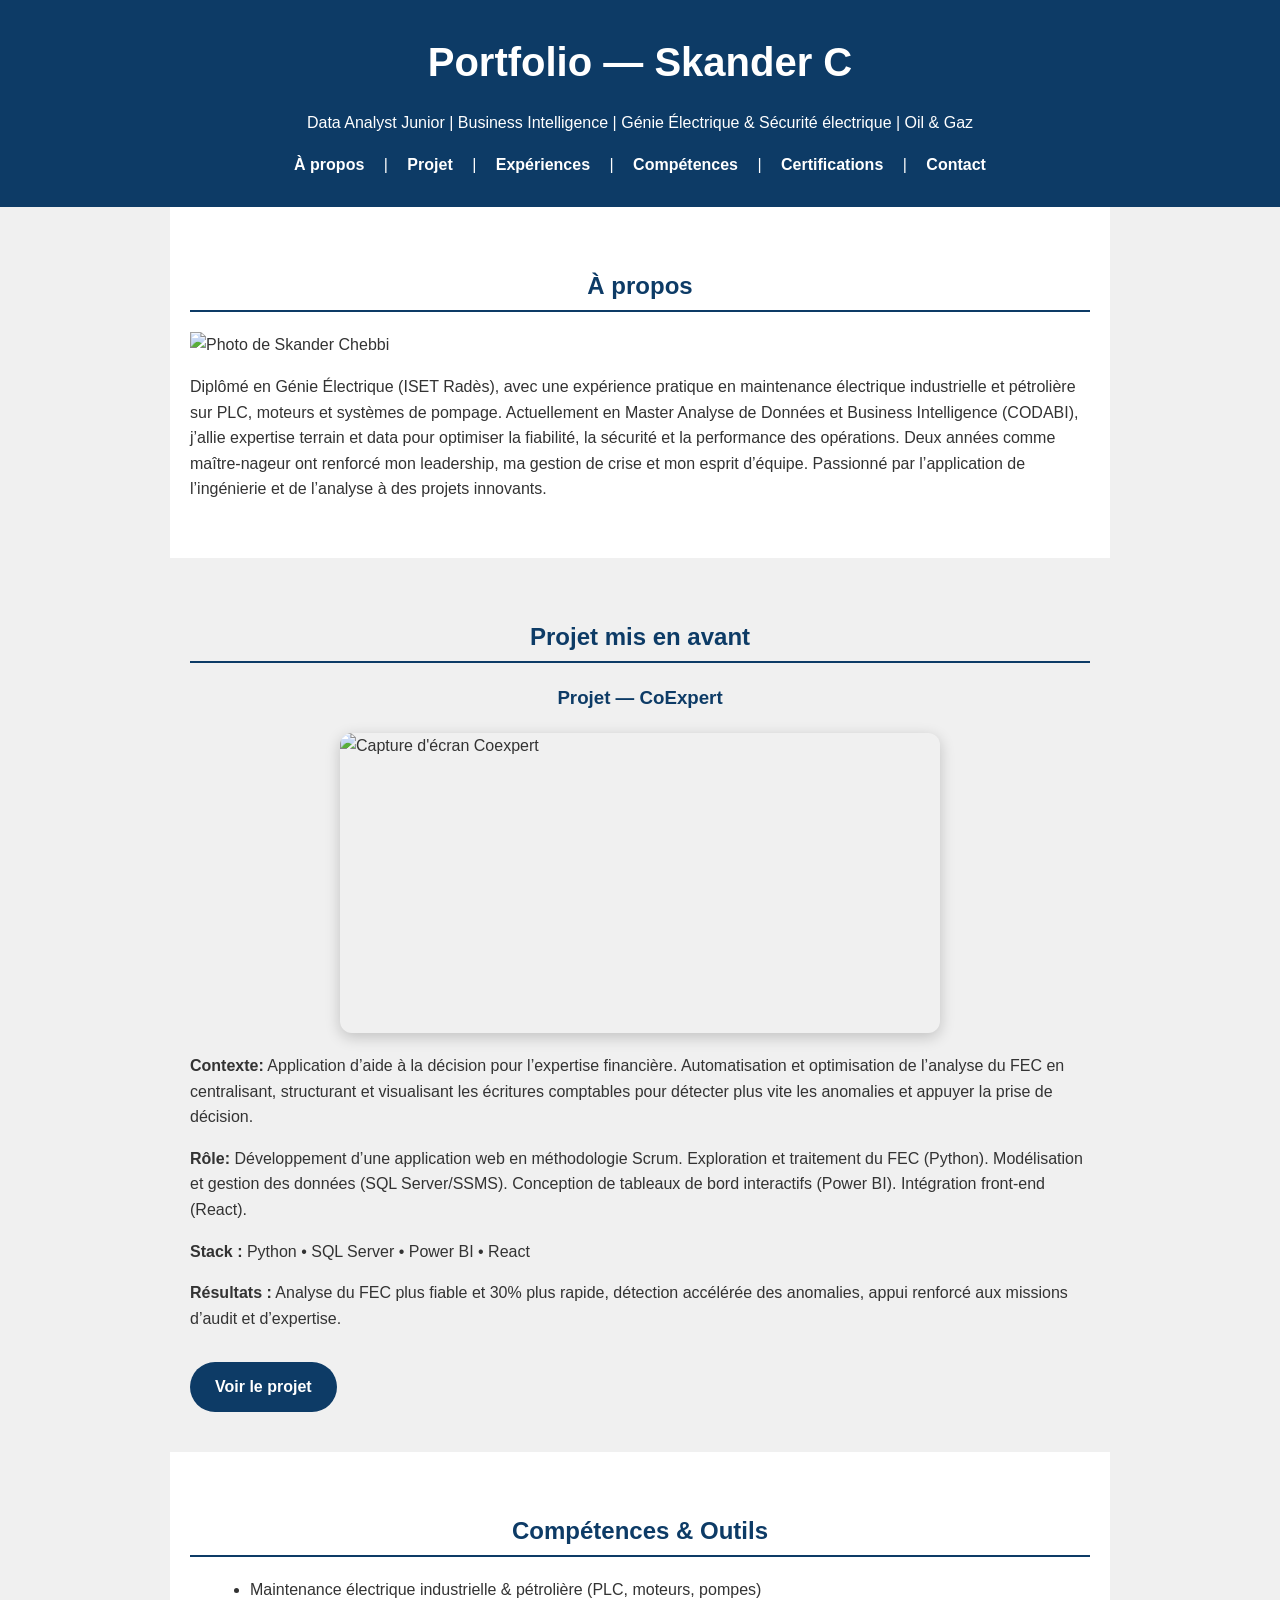
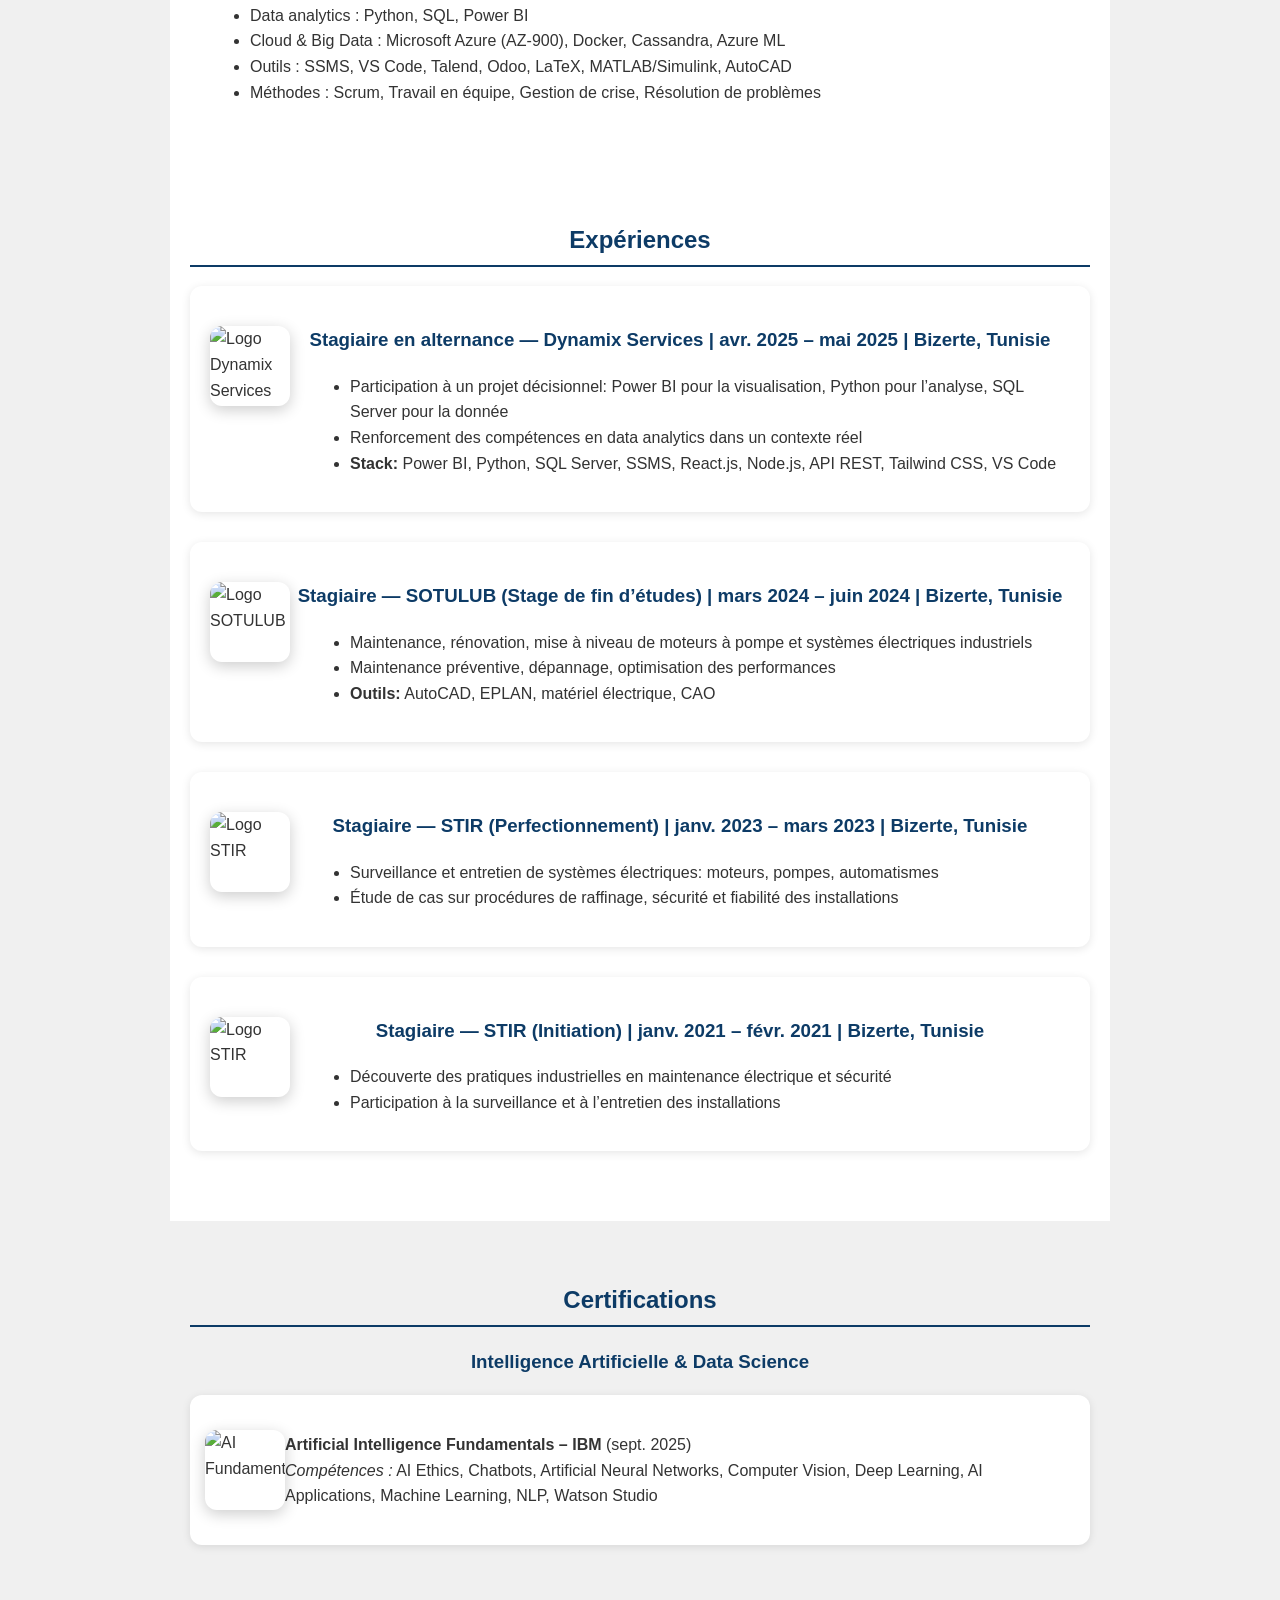
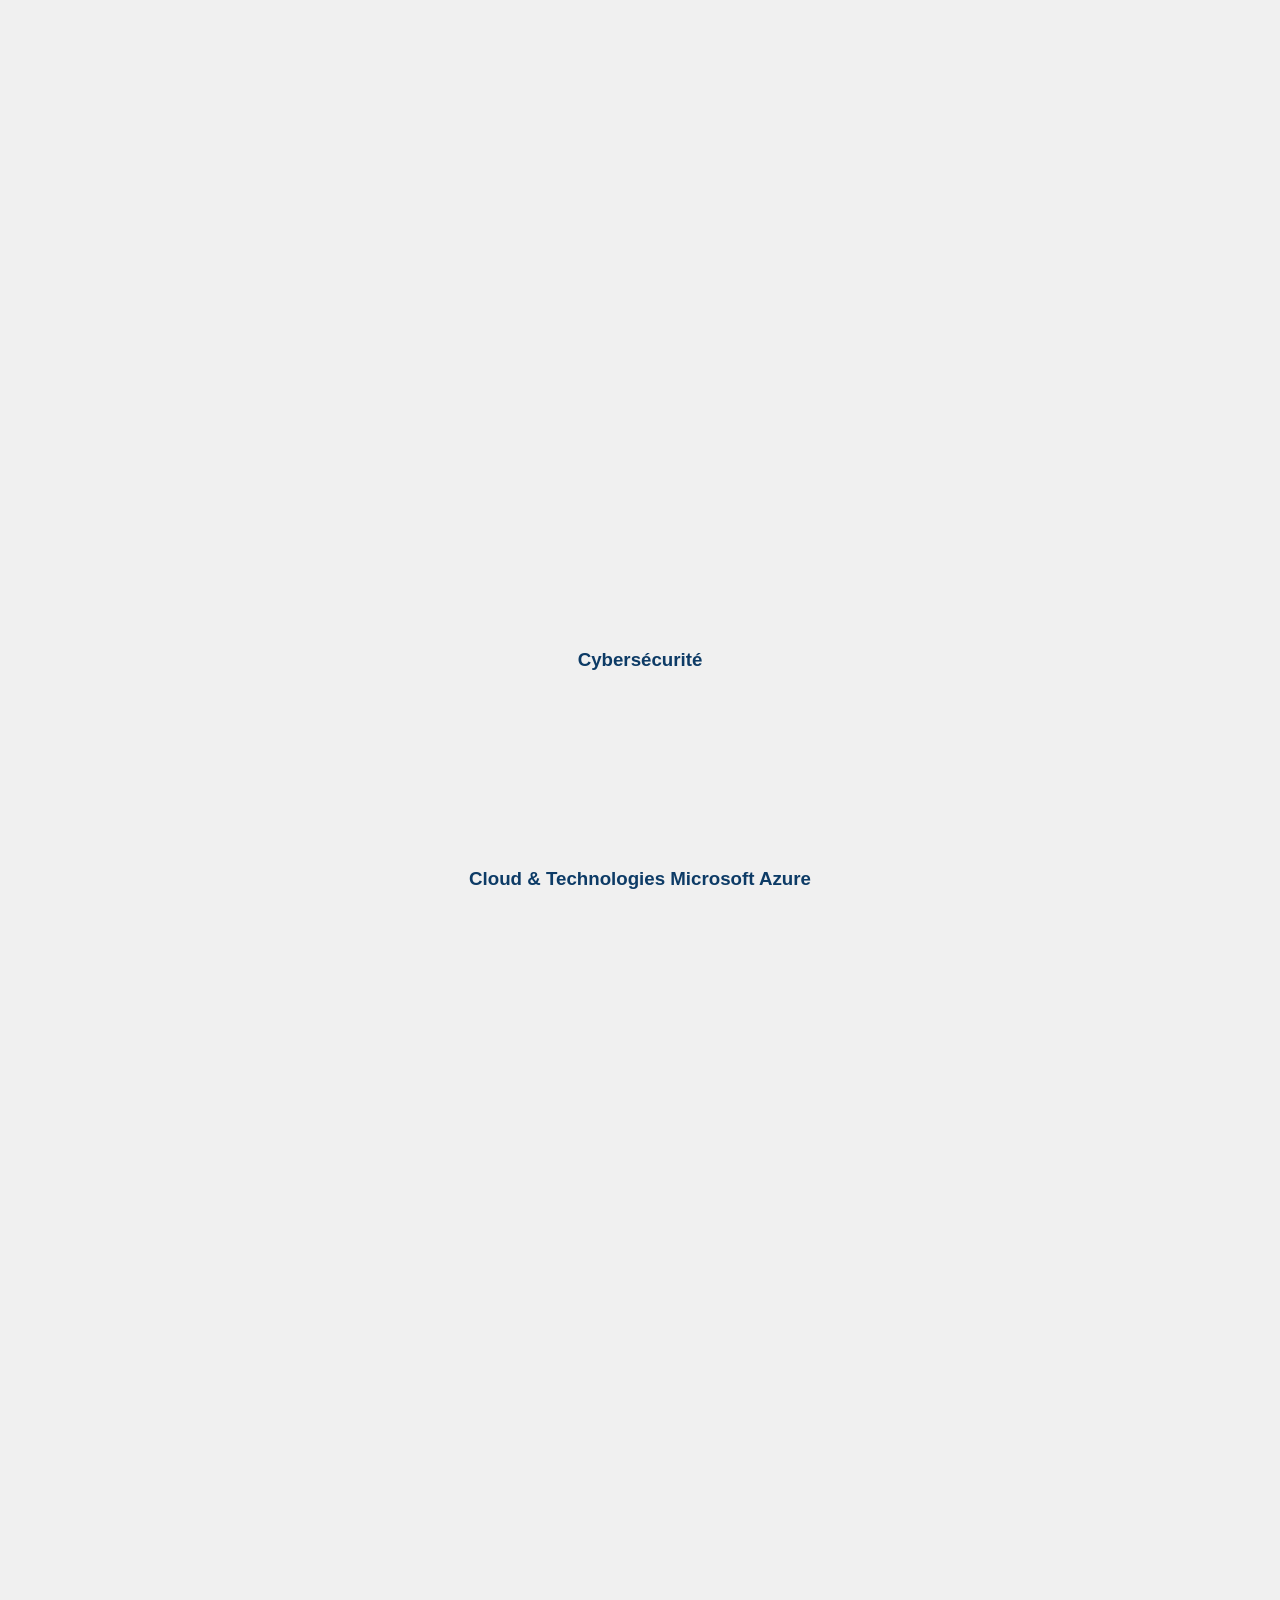
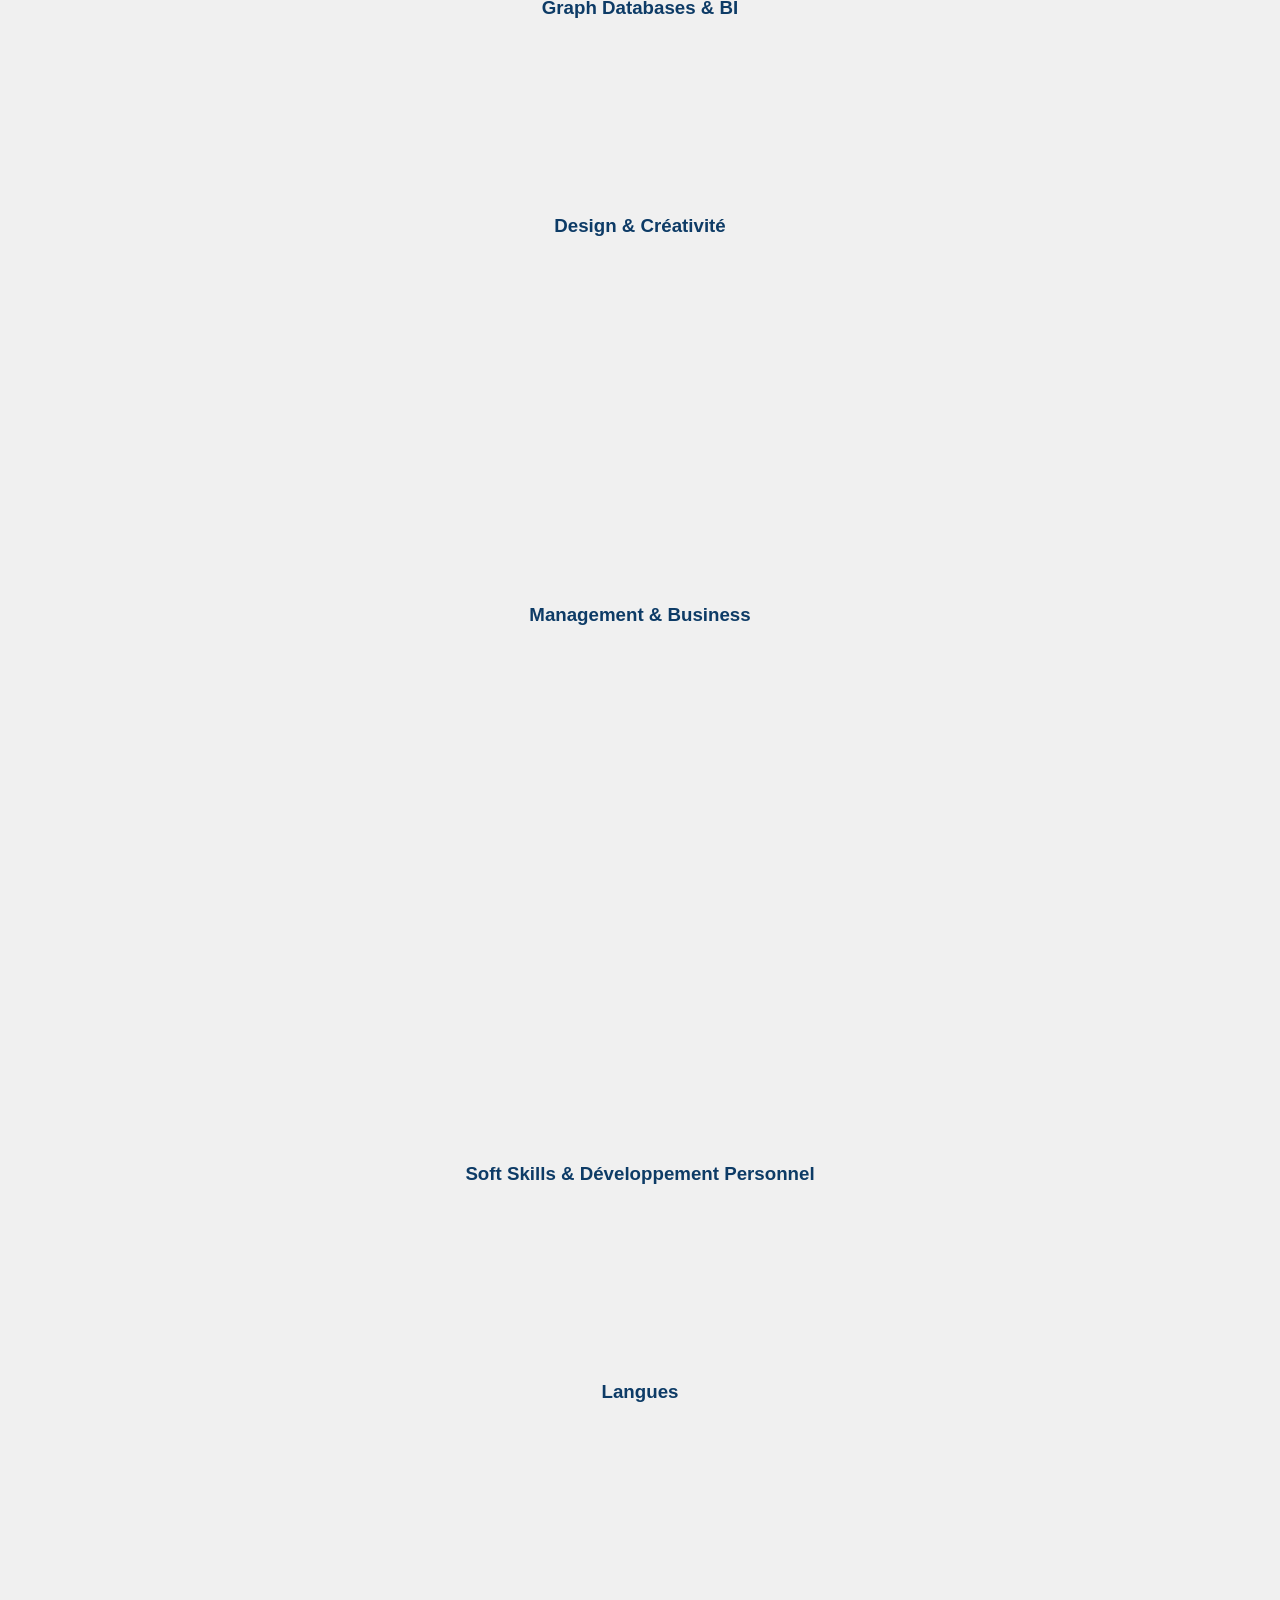
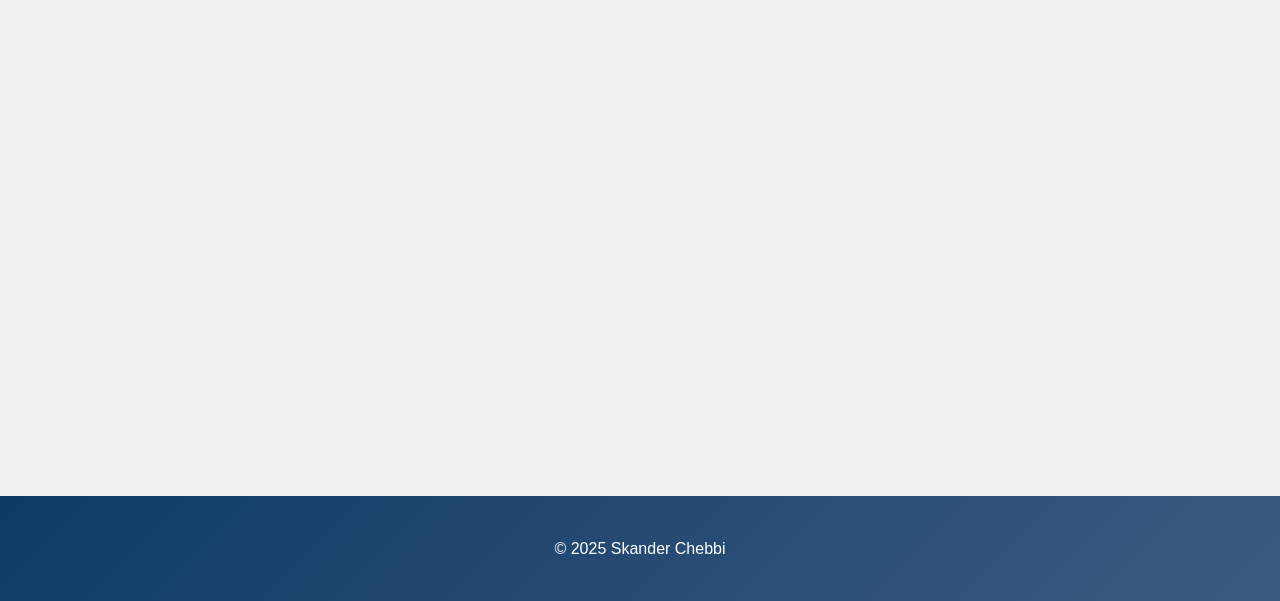
==== commit d1fc9f04: "Update index.html" ====
--- a/index.html
+++ b/index.html
@@ -25,7 +25,7 @@
     <section id="a-propos" class="section-light scroll-element">
     <h2>À propos</h2>
     <div class="about-container">
-        <img src="ton-image.jpg" alt="Photo de Skander Chebbi" class="profile-photo">
+        <img src="https://raw.githubusercontent.com/DarkSolce/Portfolio/refs/heads/main/photo.png" alt="Photo de Skander Chebbi" class="profile-photo">
         <p>
             Diplômé en Génie Électrique (ISET Radès), avec une expérience pratique en maintenance électrique industrielle et pétrolière sur PLC, moteurs et systèmes de pompage. Actuellement en Master Analyse de Données et Business Intelligence (CODABI), j’allie expertise terrain et data pour optimiser la fiabilité, la sécurité et la performance des opérations. Deux années comme maître‑nageur ont renforcé mon leadership, ma gestion de crise et mon esprit d’équipe. Passionné par l’application de l’ingénierie et de l’analyse à des projets innovants.
         </p>
@@ -259,7 +259,7 @@
         <h2>Contact</h2>
         <p>Email : <a href="mailto:skanderchbb@gmail.com">skanderchbb@gmail.com</a></p>
         <p>LinkedIn : <a href="https://www.linkedin.com/in/skander-chebbi-a52779270/" target="_blank">Profil LinkedIn</a></p>
-        <p>Disponibilité : Stage</p>
+        <p>Disponibilité : Stage Fin D'étude</p>
     </section>
 
     <footer>
--- a/style.css
+++ b/style.css
@@ -1,11 +1,13 @@
 :root {
-    --blue-dark: #0A3D62;   /* Bleu professionnel foncé */
-    --blue-light: #3A7CA5;  /* Bleu clair attrayant */
-    --gray-light: #F4F4F4;  /* Gris très clair pour fond */
-    --gray-dark: #2E2E2E;   /* Gris sombre pour texte */
+    --blue-dark: #0D3B66;
+    --blue-light: #3D5A80;
+    --gray-light: #F0F0F0;
+    --gray-dark: #333333;
     --white: #FFFFFF;
+    --gradient-primary: linear-gradient(135deg, #0D3B66, #3D5A80);
 }
 
+/* === GLOBAL === */
 body {
     font-family: Arial, sans-serif;
     line-height: 1.6;
@@ -15,6 +17,18 @@
     color: var(--gray-dark);
 }
 
+h2, h3 {
+    color: var(--blue-dark);
+    text-align: center;
+}
+
+h2 { border-bottom: 2px solid var(--blue-dark); padding-bottom: 5px; }
+
+section { padding: 40px 20px; max-width: 900px; margin: auto; }
+
+ul { list-style-type: disc; margin-left: 20px; }
+
+/* === HEADER === */
 header {
     background-color: var(--blue-dark);
     color: var(--white);
@@ -22,10 +36,7 @@
     text-align: center;
 }
 
-header h1 {
-    margin: 0;
-    font-size: 2.5em;
-}
+header h1 { margin: 0; font-size: 2.5em; }
 
 header nav a {
     color: var(--white);
@@ -35,45 +46,13 @@
     transition: color 0.3s;
 }
 
-header nav a:hover {
-    color: var(--blue-light);
-}
+header nav a:hover { color: var(--blue-light); }
 
-.section-light {
-    background-color: var(--white);
-    padding: 40px 20px;
-}
-
-section {
-    padding: 40px 20px;
-    max-width: 900px;
-    margin: auto;
-}
-
-h2 {
-    color: var(--blue-dark);
-    border-bottom: 2px solid var(--blue-dark);
-    padding-bottom: 5px;
-    text-align: center;
-}
-
-h3 {
-    color: var(--blue-dark);
-    margin-top: 30px;
-    text-align: center;
-}
-
-ul {
-    list-style-type: disc;
-    margin-left: 20px;
-}
+/* === SECTIONS === */
+.section-light { background-color: var(--white); }
 
 /* === IMAGES === */
-.projet-img {
-    max-width: 100%;
-    width: 600px;
-    height: 300px;
-    object-fit: cover;
+.projet-img, .cert-thumb, .experience-logo {
     display: block;
     margin: 20px auto;
     border-radius: 12px;
@@ -81,26 +60,8 @@
     transition: all 0.4s ease;
 }
 
-.experience-logo {
-    width: 80px;
-    height: 80px;
-    object-fit: contain;
-    border-radius: 8px;
-    margin-right: 20px;
-    flex-shrink: 0;
-    transition: all 0.4s ease;
-}
-
-.cert-thumb {
-    width: 600px;  /* Nouvelle largeur */
-    height: 300px; /* Nouvelle hauteur */
-    object-fit: cover;
-    border-radius: 8px;
-    margin-right: 15px;
-    flex-shrink: 0;
-    box-shadow: 0 2px 8px rgba(0,0,0,0.15);
-    transition: all 0.4s ease;
-}
+.projet-img { width: 600px; height: 300px; object-fit: cover; }
+.cert-thumb, .experience-logo { width: 80px; height: 80px; object-fit: cover; }
 
 /* === EXPERIENCES === */
 .experience {
@@ -114,21 +75,12 @@
     transition: all 0.4s ease;
 }
 
-.experience-content {
-    flex: 1;
-}
+.experience-content { flex: 1; }
 
-.experience:hover {
-    transform: translateY(-5px);
-    box-shadow: 0 5px 20px rgba(0,0,0,0.15);
-}
+.experience:hover { transform: translateY(-5px); }
 
 /* === CERTIFICATIONS === */
-.cert-list {
-    list-style: none;
-    padding: 0;
-    margin: 0;
-}
+.cert-list { list-style: none; padding: 0; margin: 0; }
 
 .cert-list li {
     display: flex;
@@ -141,11 +93,9 @@
     transition: all 0.4s ease;
 }
 
-.cert-list li div {
-    flex: 1;
-}
+.cert-list li:hover { transform: translateX(10px); }
 
-/* === BOUTONS === */
+/* === BUTTONS === */
 .btn {
     display: inline-block;
     background-color: var(--blue-dark);
@@ -159,146 +109,37 @@
 }
 
 .btn:hover {
-    background-color: var(--blue-light);
+    background: linear-gradient(45deg, var(--blue-dark), var(--blue-light));
     transform: translateY(-2px);
-    box-shadow: 0 4px 15px rgba(13, 59, 102, 0.3);
 }
 
-/* === ANIMATIONS DE SCROLL === */
-.scroll-element, .cert-thumb, .projet-img, .experience-logo, .experience, .cert-list li {
+/* === SCROLL ANIMATIONS === */
+.scroll-element, .projet-img, .experience-logo, .experience, .cert-list li {
     opacity: 0;
     transform: translateY(50px);
     transition: all 0.8s cubic-bezier(0.4, 0, 0.2, 1);
 }
 
-.scroll-element.visible, .cert-thumb.visible, .projet-img.visible, .experience-logo.visible, .experience.visible, .cert-list li.visible {
+.scroll-element.visible, .projet-img.visible, .experience-logo.visible, .experience.visible, .cert-list li.visible {
     opacity: 1;
     transform: translateY(0);
 }
 
-/* Effets de hover sur les images */
-.cert-thumb:hover {
-    transform: scale(1.1) rotate(2deg);
-    box-shadow: 0 6px 20px rgba(0,0,0,0.25);
+/* === FOOTER === */
+footer {
+    background: var(--gradient-primary);
+    color: var(--white);
+    text-align: center;
+    padding: 40px 20px;
 }
 
-.projet-img:hover {
-    transform: scale(1.05);
-    box-shadow: 0 8px 25px rgba(0,0,0,0.3);
-}
-
-.experience-logo:hover {
-    transform: scale(1.15) rotate(-5deg);
-    box-shadow: 0 4px 15px rgba(0,0,0,0.2);
-}
+footer p { margin: 0; }
 
 /* === RESPONSIVE === */
 @media (max-width: 768px) {
-    .experience {
-        flex-direction: column;
-        text-align: center;
-    }
-
-    .experience-logo {
-        margin: 0 auto 15px auto;
-    }
-
-    .projet-img {
-        width: 100%;
-        max-width: 400px;
-        height: 200px;
-    }
-
-    .cert-list li {
-        flex-direction: column;
-        text-align: center;
-    }
-
-    .cert-thumb {
-        width: 150px;
-        height: 75px;
-        margin: 0 0 10px 0;
-    }
+    .experience { flex-direction: column; text-align: center; }
+    .experience-logo { margin: 0 auto 15px; }
+    .projet-img { width: 100%; max-width: 400px; height: 200px; }
+    .cert-list li { flex-direction: column; text-align: center; }
+    .cert-thumb { margin: 0 0 10px 0; }
 }
-
-/* === FOOTER === */
-footer {
-    background: var(--blue-dark);
-    color: var(--white);
-    text-align: center;
-    padding: 40px 20px;
-    margin-top: 60px;
-}
-/* === CERTIFICATIONS PREMIUM === */
-.cert-list {
-    display: flex;
-    flex-wrap: wrap;
-    justify-content: center;
-    gap: 25px;
-    padding: 20px 0;
-}
-
-.cert-list li {
-    background: var(--white);
-    border-radius: 12px;
-    box-shadow: 0 4px 15px rgba(0,0,0,0.15);
-    overflow: hidden;
-    list-style: none;
-    transition: transform 0.5s, box-shadow 0.5s;
-    width: 220px; /* Ajusté pour image et texte */
-    display: flex;
-    flex-direction: column;
-    align-items: center;
-    padding: 15px;
-}
-
-.cert-thumb {
-    width: 200px;
-    height: 100px;
-    object-fit: cover;
-    border-radius: 10px;
-    transition: transform 0.5s, box-shadow 0.5s;
-    margin-bottom: 12px;
-}
-
-.cert-list li:hover .cert-thumb {
-    transform: scale(1.15) rotate(2deg);
-    box-shadow: 0 8px 25px rgba(0,0,0,0.25);
-}
-
-.cert-list li:hover {
-    transform: translateY(-8px);
-    box-shadow: 0 12px 35px rgba(0,0,0,0.25);
-}
-
-/* Texte des certifications */
-.cert-list li div {
-    text-align: center;
-    font-weight: bold;
-    color: var(--blue-dark);
-    font-size: 0.95em;
-}
-
-/* Scroll animation */
-.cert-list li {
-    opacity: 0;
-    transform: translateY(50px);
-    transition: all 0.8s cubic-bezier(0.4, 0, 0.2, 1);
-}
-
-.cert-list li.visible {
-    opacity: 1;
-    transform: translateY(0);
-}
-
-/* Responsive */
-@media (max-width: 768px) {
-    .cert-list li {
-        width: 90%;
-    }
-
-    .cert-thumb {
-        width: 180px;
-        height: 90px;
-    }
-}
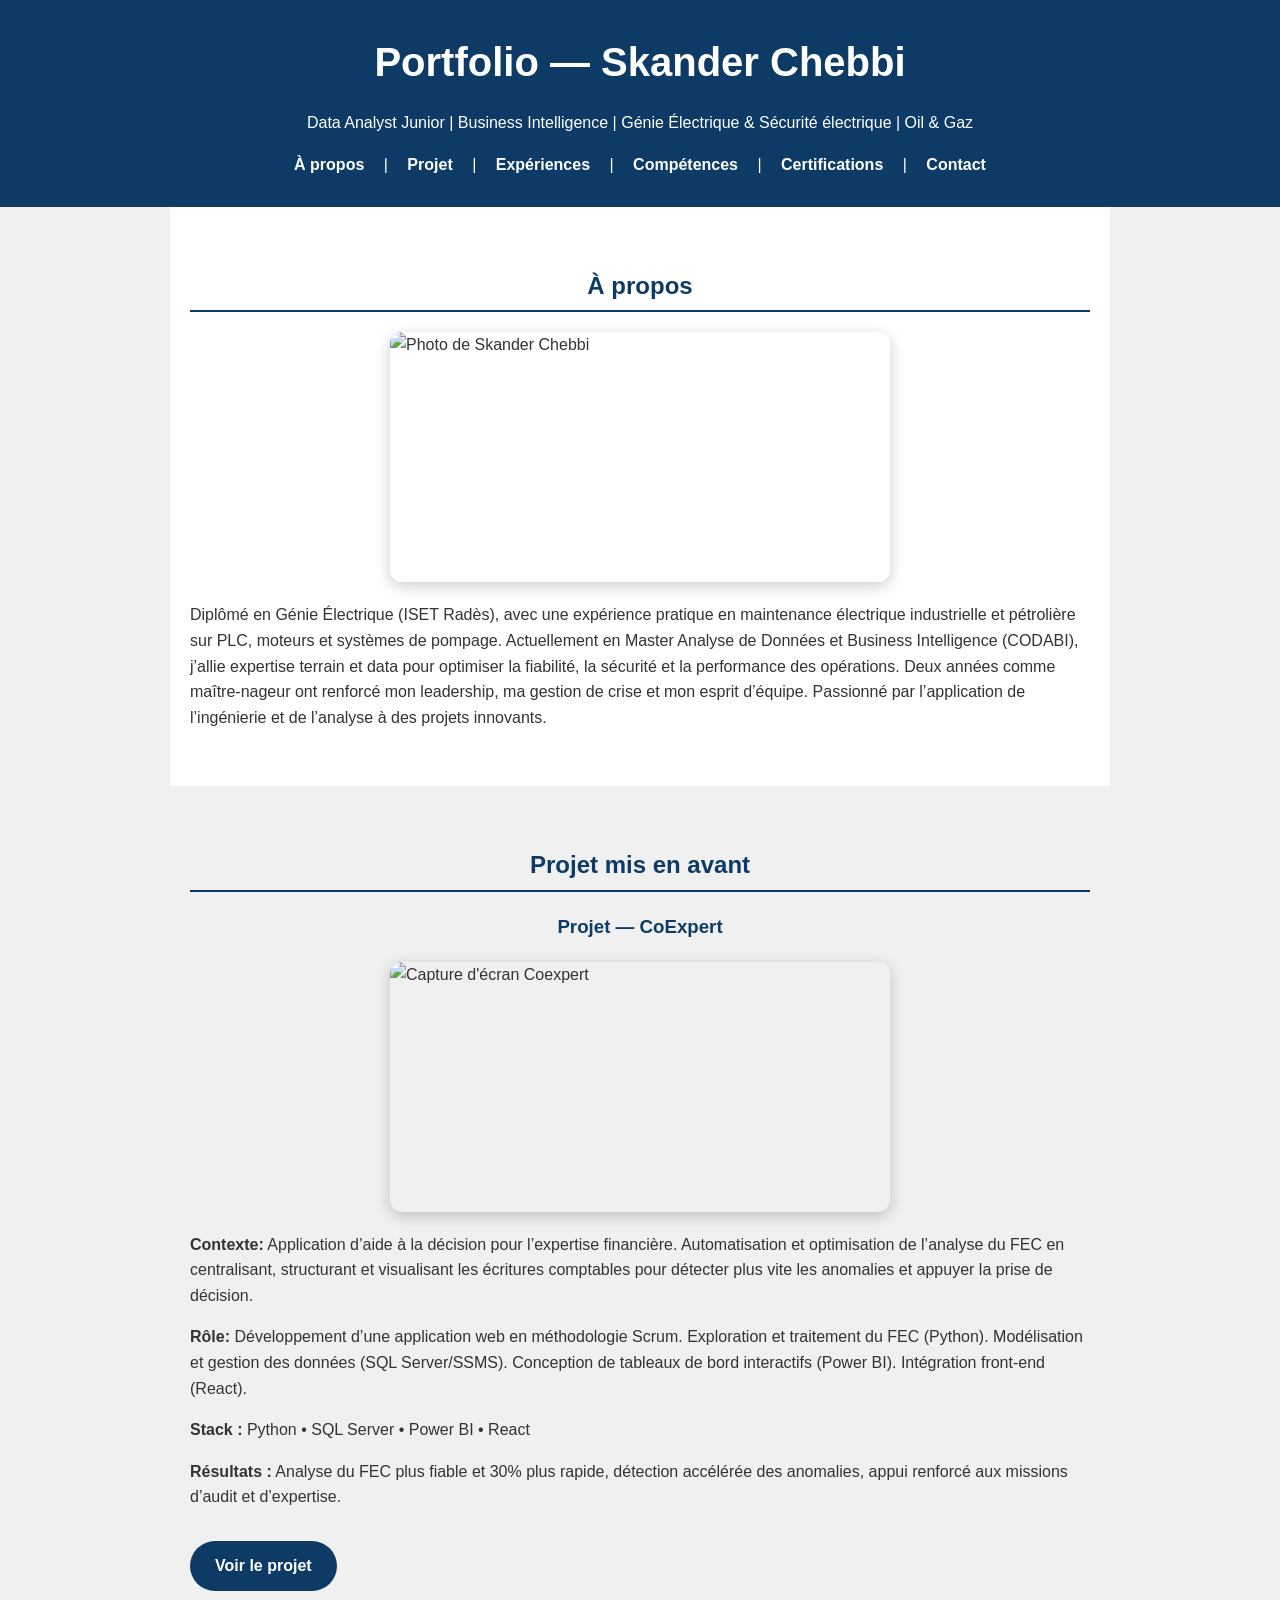
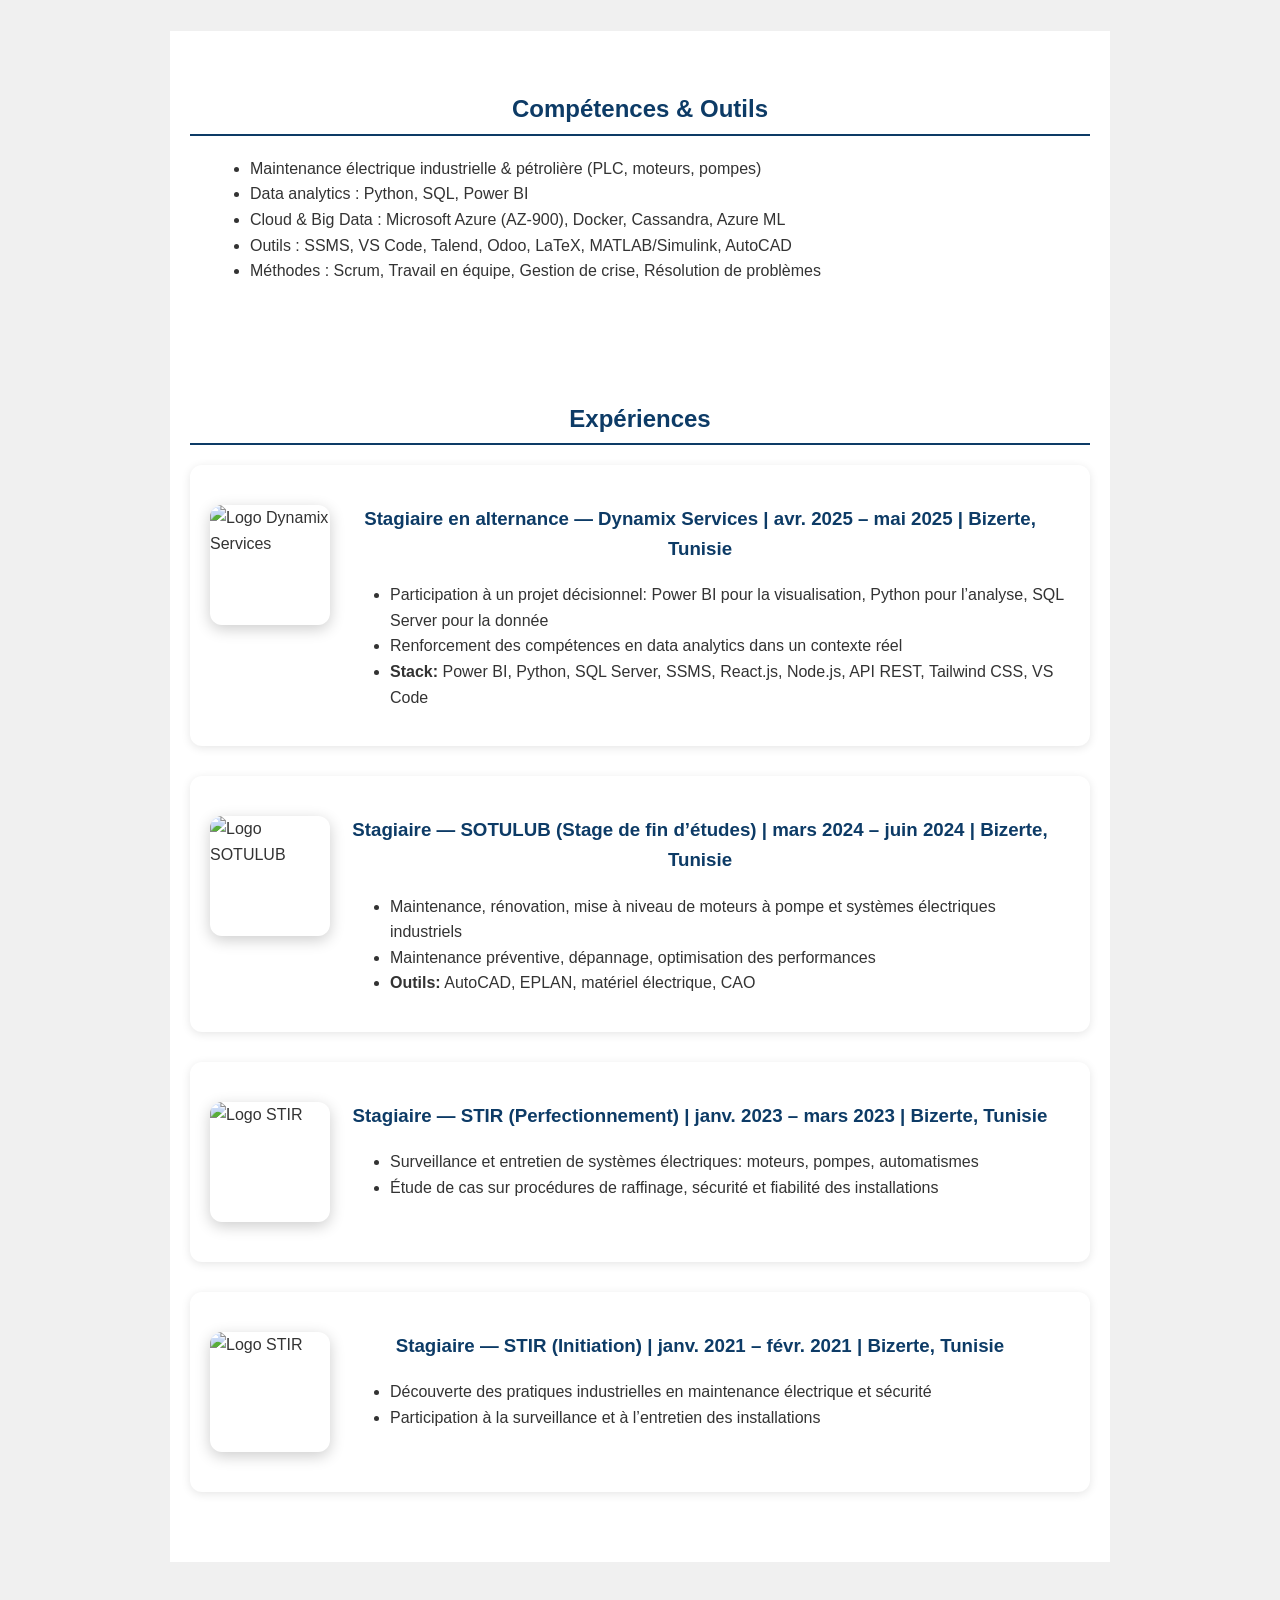
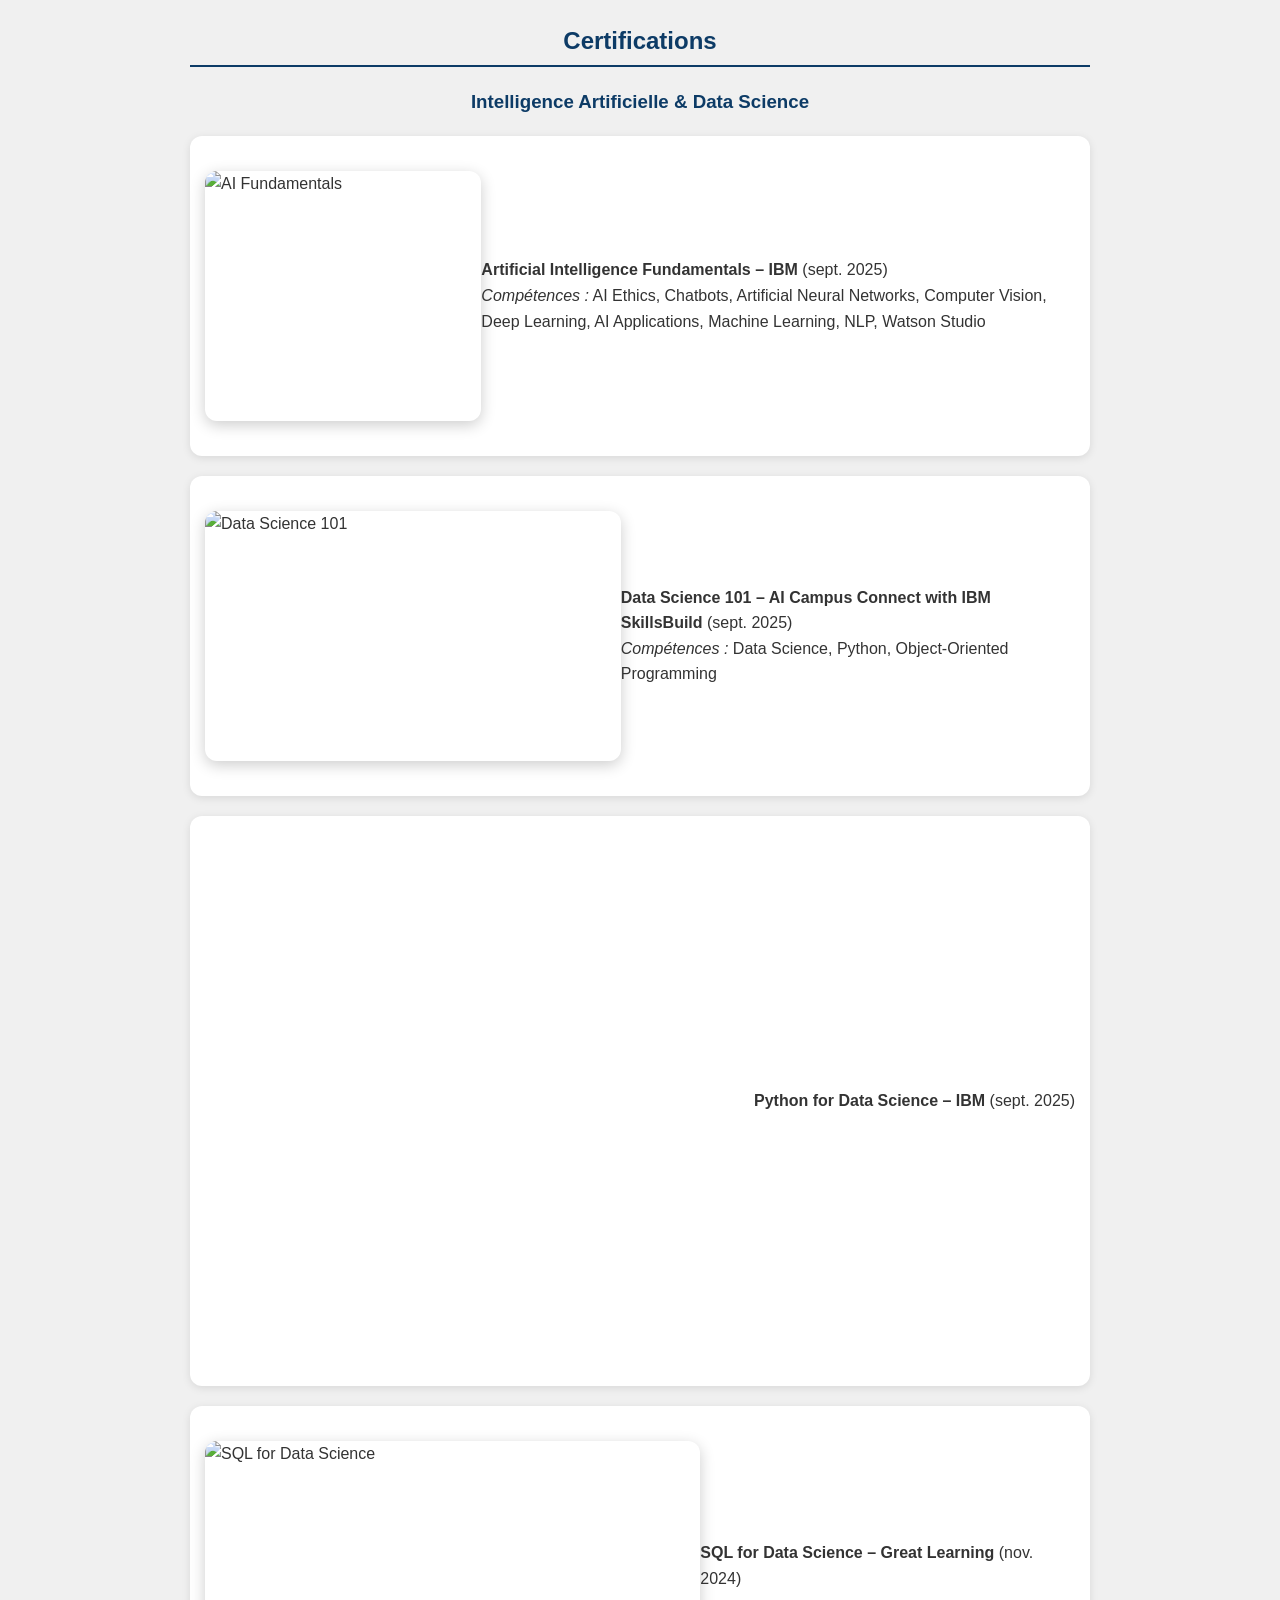
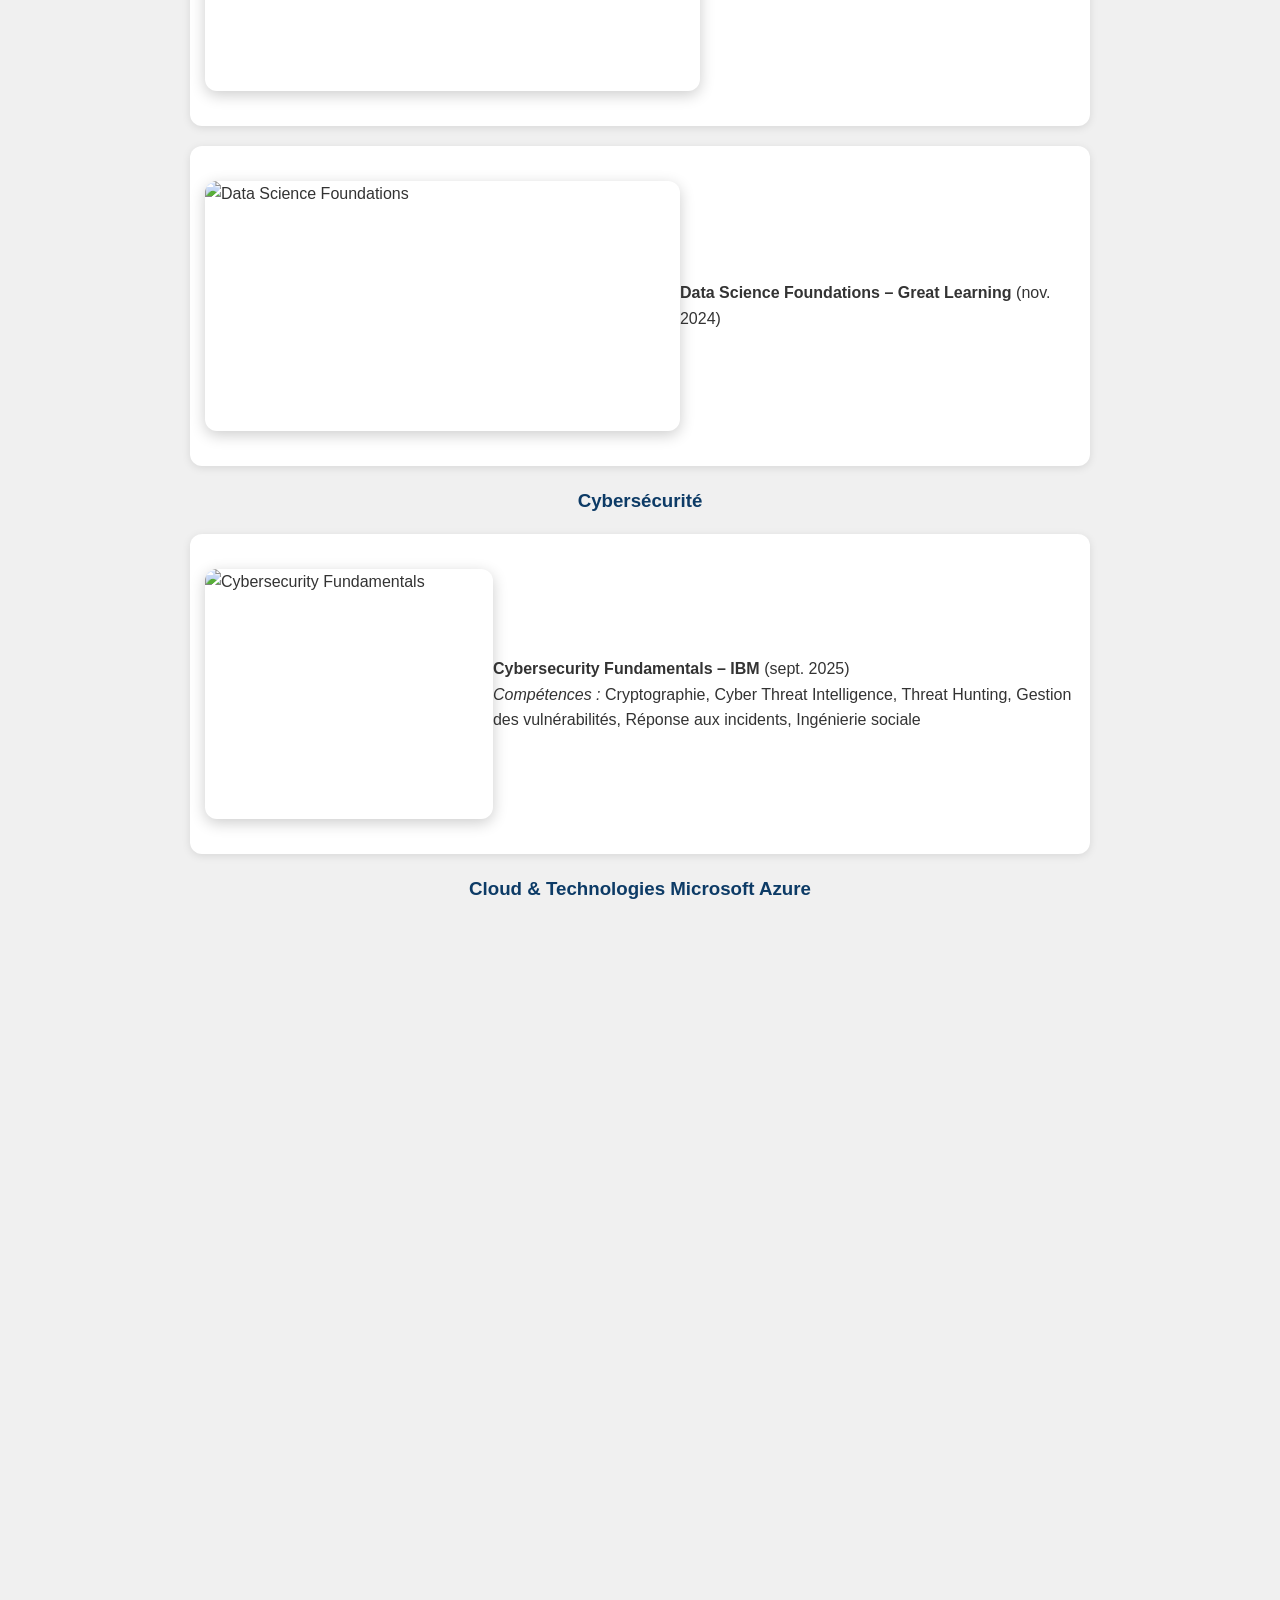
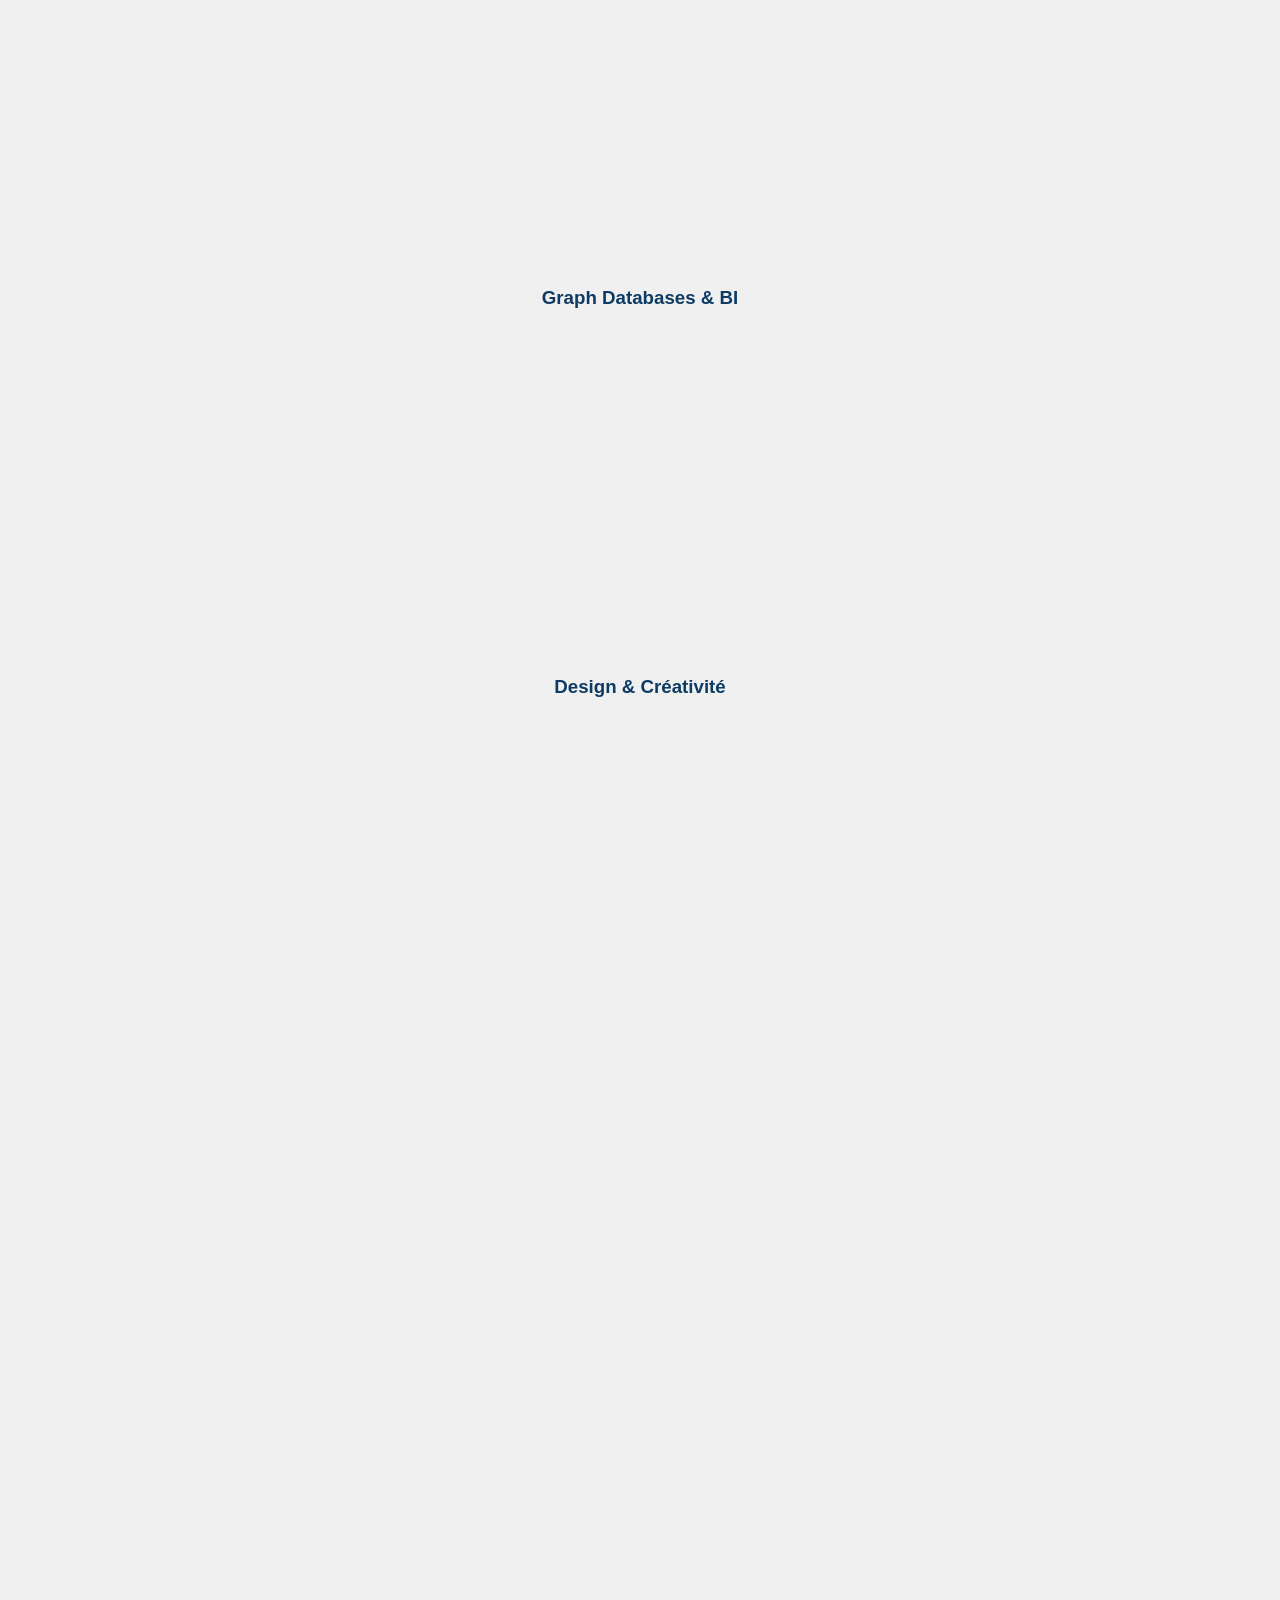
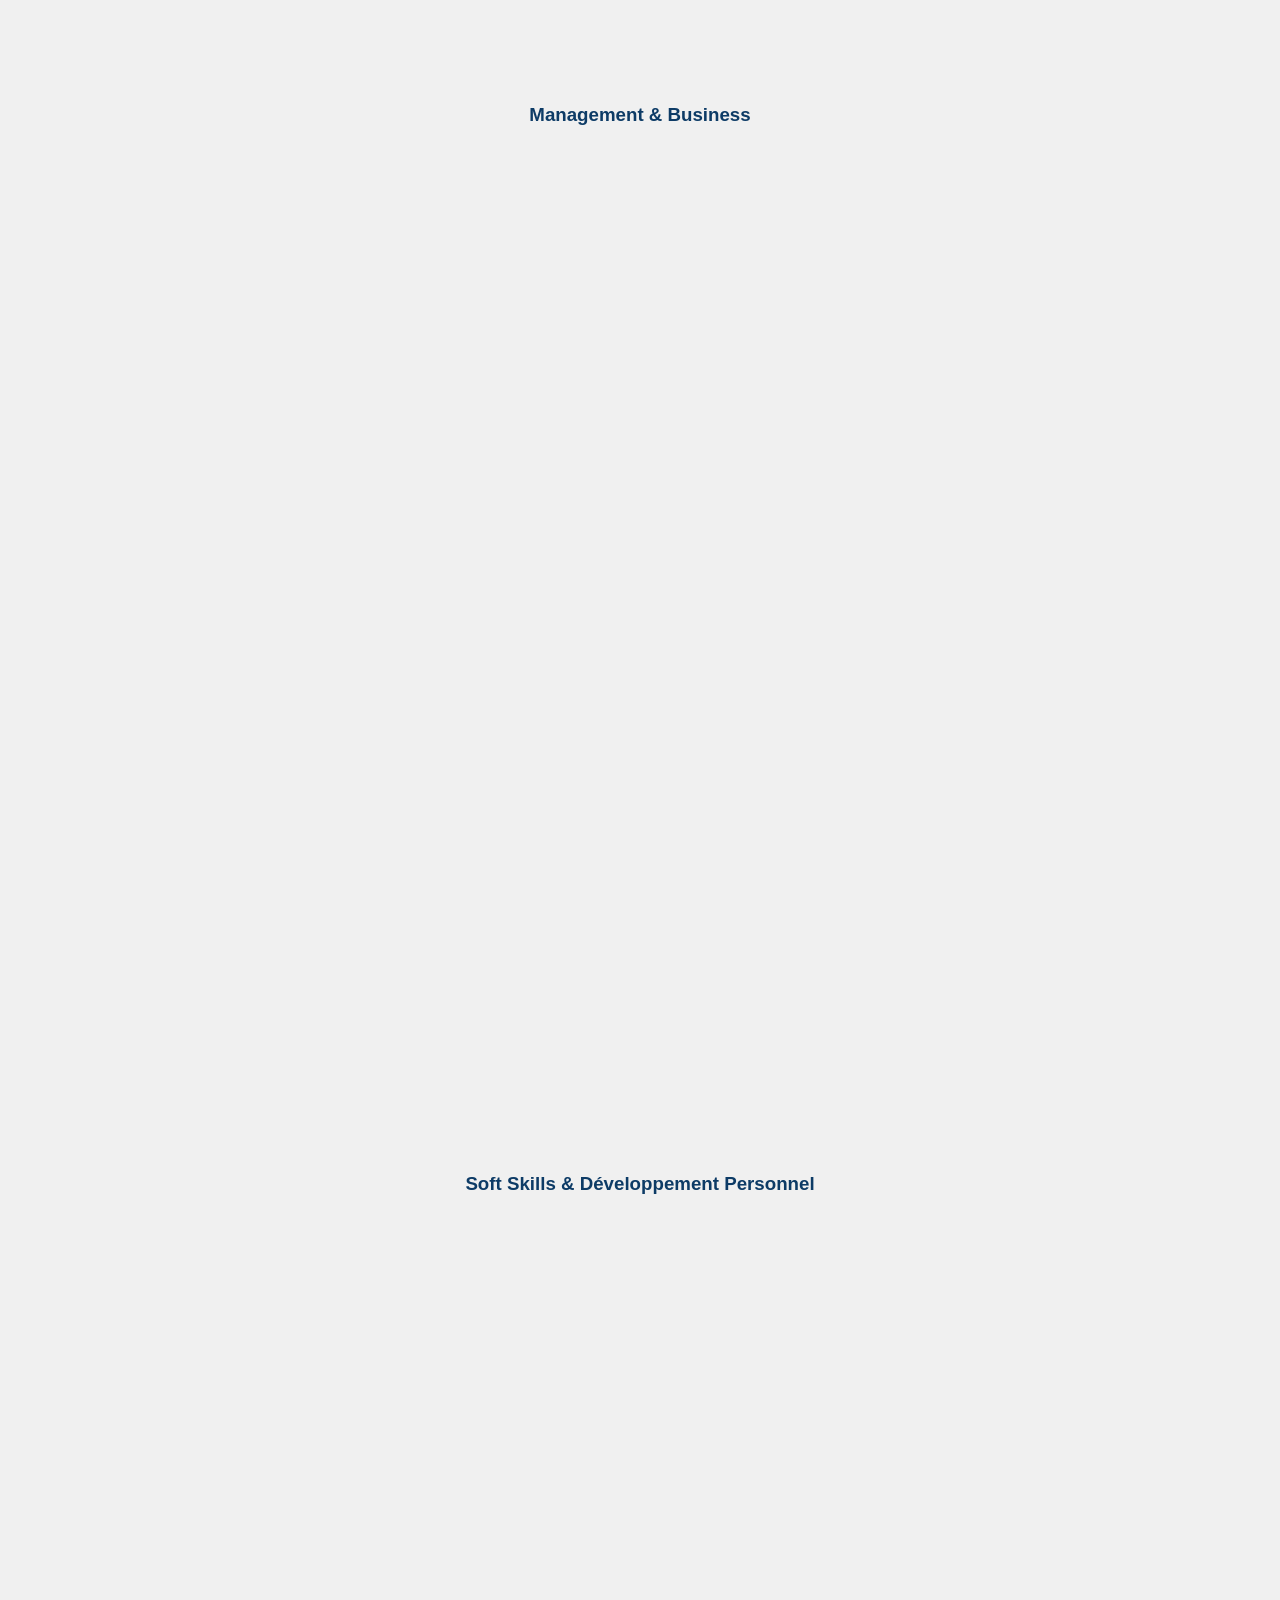
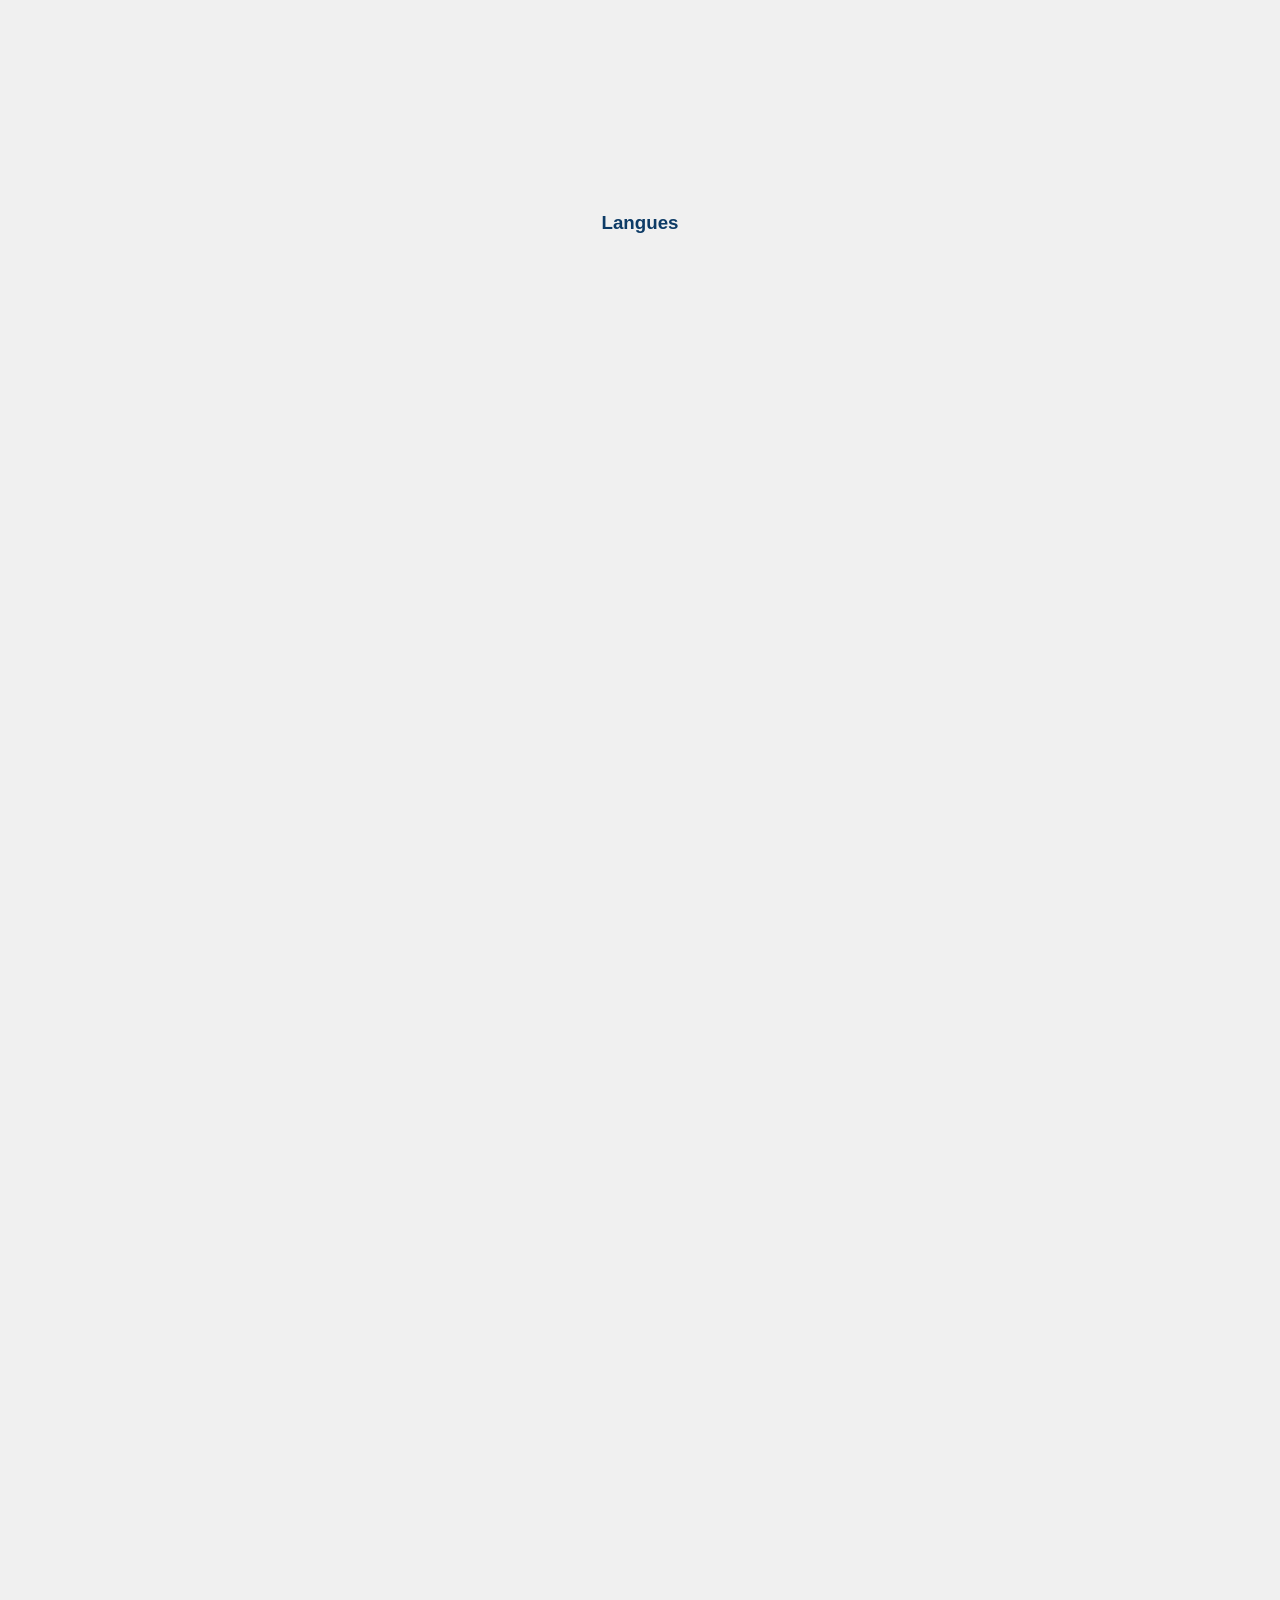
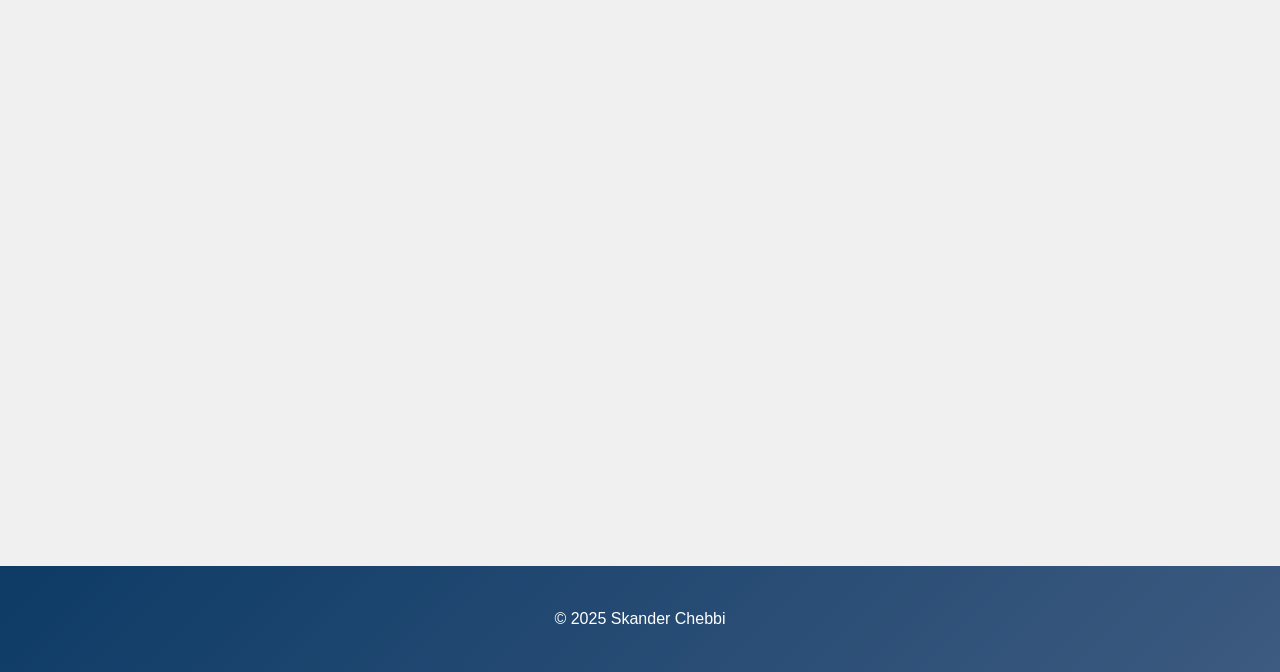
==== commit d72a16ec: "Update index.html" ====
--- a/index.html
+++ b/index.html
@@ -132,7 +132,7 @@
             </div>
         </li>
         <li>
-            <img src="https://raw.githubusercontent.com/DarkSolce/Portfolio/refs/heads/main/blob.png" alt="Python for Data Science" class="cert-thumb">
+            <img src="https://raw.githubusercontent.com/DarkSolce/Portfolio/refs/heads/main/blob.png" alt="Python for Data Science" class="other-img-1">
             <div><strong>Python for Data Science – IBM</strong> (sept. 2025)</div>
         </li>
         <li>
@@ -161,19 +161,19 @@
     <h3>Cloud & Technologies Microsoft Azure</h3>
     <ul class="cert-list">
         <li>
-            <img src="https://raw.githubusercontent.com/DarkSolce/Portfolio/refs/heads/main/microsoft-certified-azure-fundamentals.png" alt="Microsoft Azure AZ-900" class="cert-thumb">
+            <img src="https://raw.githubusercontent.com/DarkSolce/Portfolio/refs/heads/main/microsoft-certified-azure-fundamentals.png" alt="Microsoft Azure AZ-900" class="other-img-2">
             <div><strong>Microsoft Azure AZ-900</strong> (janv. 2025)</div>
         </li>
         <li>
-            <img src="https://raw.githubusercontent.com/DarkSolce/Portfolio/refs/heads/main/microsoft-certified-azure-fundamentals.png" alt="Azure Fundamentals" class="cert-thumb">
+            <img src="https://raw.githubusercontent.com/DarkSolce/Portfolio/refs/heads/main/microsoft-certified-azure-fundamentals.png" alt="Azure Fundamentals" class="other-img-2">
             <div><strong>Microsoft Certified: Azure Fundamentals</strong> (nov. 2024)</div>
         </li>
         <li>
-            <img src="https://raw.githubusercontent.com/DarkSolce/Portfolio/refs/heads/main/microsoft-certified-azure-fundamentals.png" alt="AZ-305" class="cert-thumb">
+            <img src="https://raw.githubusercontent.com/DarkSolce/Portfolio/refs/heads/main/microsoft-certified-azure-fundamentals.png" alt="AZ-305" class="other-img-2">
             <div><strong>AZ-305: Microsoft Azure Infrastructure Solutions</strong> (janv. 2025)</div>
         </li>
         <li>
-            <img src="https://raw.githubusercontent.com/DarkSolce/Portfolio/refs/heads/main/microsoft-certified-azure-fundamentals.png" alt="AI-900" class="cert-thumb">
+            <img src="https://raw.githubusercontent.com/DarkSolce/Portfolio/refs/heads/main/microsoft-certified-azure-fundamentals.png" alt="AI-900" class="other-img-2">
             <div>
                 <strong>Azure AI Fundamentals Certification (AI-900)</strong> (mai 2025)<br>
                 <em>Compétences :</em> Cloud Computing, Azure, Cloud Security, Cloud Storage, Cloud Networking, Cloud Data
@@ -204,7 +204,7 @@
             </div>
         </li>
         <li>
-            <img src="https://raw.githubusercontent.com/DarkSolce/Portfolio/refs/heads/main/certificat%20udemy%20creativity.jpg" alt="Creativity Masterclass" class="cert-thumb">
+            <img src="https://raw.githubusercontent.com/DarkSolce/Portfolio/refs/heads/main/certificat%20udemy%20creativity.jpg" alt="Creativity Masterclass" class="other-img-3">
             <div>
                 <strong>Creativity Masterclass – Udemy</strong> (sept. 2025)<br>
                 <em>Compétences :</em> Créativité, Soft Skills
@@ -233,7 +233,7 @@
     <h3>Soft Skills & Développement Personnel</h3>
     <ul class="cert-list">
         <li>
-            <img src="https://raw.githubusercontent.com/DarkSolce/Portfolio/refs/heads/main/Explorations_into_Mindfulness.png" alt="Mindfulness" class="cert-thumb">
+            <img src="https://raw.githubusercontent.com/DarkSolce/Portfolio/refs/heads/main/Explorations_into_Mindfulness.png" alt="Mindfulness" class="other-img-4">
             <div>
                 <strong>Explorations into Mindfulness – IBM</strong> (sept. 2025)<br>
                 <em>Compétences :</em> Communication Skills, Mindfulness, Emotional Intelligence, Attention, Professional Skills
@@ -245,11 +245,11 @@
     <h3>Langues</h3>
     <ul class="cert-list">
         <li>
-            <img src="https://raw.githubusercontent.com/DarkSolce/Portfolio/refs/heads/main/1725769165534_page-0001.jpg" alt="EF SET C2" class="cert-thumb">
+            <img src="https://raw.githubusercontent.com/DarkSolce/Portfolio/refs/heads/main/1725769165534_page-0001.jpg" alt="EF SET C2" class="other-img-5">
             <div><strong>Certification C2 en Anglais – EF SET</strong> (déc. 2023)</div>
         </li>
         <li>
-            <img src="https://raw.githubusercontent.com/DarkSolce/Portfolio/refs/heads/main/delf%20b2.jpeg" alt="DELF B2" class="cert-thumb">
+            <img src="https://raw.githubusercontent.com/DarkSolce/Portfolio/refs/heads/main/delf%20b2.jpeg" alt="DELF B2" class="other-img-6">
             <div><strong>DELF B2 en Français – Institut Français</strong> (janv. 2020)</div>
         </li>
     </ul>
--- a/style.css
+++ b/style.css
@@ -51,17 +51,34 @@
 /* === SECTIONS === */
 .section-light { background-color: var(--white); }
 
-/* === IMAGES === */
-.projet-img, .cert-thumb, .experience-logo {
+/* === DEFAULT IMAGE STYLE === */
+img {
     display: block;
     margin: 20px auto;
     border-radius: 12px;
     box-shadow: 0 4px 15px rgba(0,0,0,0.2);
+    object-fit: cover;
     transition: all 0.4s ease;
+    width: 500px;   /* default width */
+    height: 250px;  /* default height */
 }
 
-.projet-img { width: 600px; height: 300px; object-fit: cover; }
-.cert-thumb, .experience-logo { width: 80px; height: 80px; object-fit: cover; }
+/* === INDIVIDUAL IMAGE CLASSES === */
+.profile-img { width: 600px; height: 600px; }
+.cert-thumb { }
+.experience-logo {width: 120px; height: 120px; }
+.other-img-1 { width: 500px; height: 500px; }
+.other-img-2 { width: 400px; height: 550px; }
+.other-img-3 { width: 400px; height: 550px; }
+.other-img-4 { width: 500px; height: 500px; }
+.other-img-5 { width: 400px; height: 700px; }
+.other-img-6 { width: 400px; height: 700px; }
+
+/* Example: you can change dimensions like this:
+.profile-img { width: 500px; height: 500px; }
+.projet-img { width: 600px; height: 300px; }
+.cert-thumb { width: 400px; height: 200px; }
+*/
 
 /* === EXPERIENCES === */
 .experience {
@@ -114,13 +131,19 @@
 }
 
 /* === SCROLL ANIMATIONS === */
-.scroll-element, .projet-img, .experience-logo, .experience, .cert-list li {
+.scroll-element, .projet-img, .experience-logo, .experience, .cert-list li, .profile-img,
+.other-img-1, .other-img-2, .other-img-3, .other-img-4, .other-img-5,
+.other-img-6, .other-img-7, .other-img-8, .other-img-9, .other-img-10 {
     opacity: 0;
     transform: translateY(50px);
     transition: all 0.8s cubic-bezier(0.4, 0, 0.2, 1);
 }
 
-.scroll-element.visible, .projet-img.visible, .experience-logo.visible, .experience.visible, .cert-list li.visible {
+.scroll-element.visible, .projet-img.visible, .experience-logo.visible, .experience.visible, 
+.cert-list li.visible, .profile-img.visible,
+.other-img-1.visible, .other-img-2.visible, .other-img-3.visible, .other-img-4.visible,
+.other-img-5.visible, .other-img-6.visible, .other-img-7.visible, .other-img-8.visible,
+.other-img-9.visible, .other-img-10.visible {
     opacity: 1;
     transform: translateY(0);
 }
@@ -136,10 +159,17 @@
 footer p { margin: 0; }
 
 /* === RESPONSIVE === */
+@media (max-width: 1024px) {
+    img {
+        width: 80% !important;
+        height: auto !important;
+    }
+}
+
 @media (max-width: 768px) {
     .experience { flex-direction: column; text-align: center; }
     .experience-logo { margin: 0 auto 15px; }
-    .projet-img { width: 100%; max-width: 400px; height: 200px; }
     .cert-list li { flex-direction: column; text-align: center; }
     .cert-thumb { margin: 0 0 10px 0; }
+    img { width: 100% !important; height: auto !important; }
 }
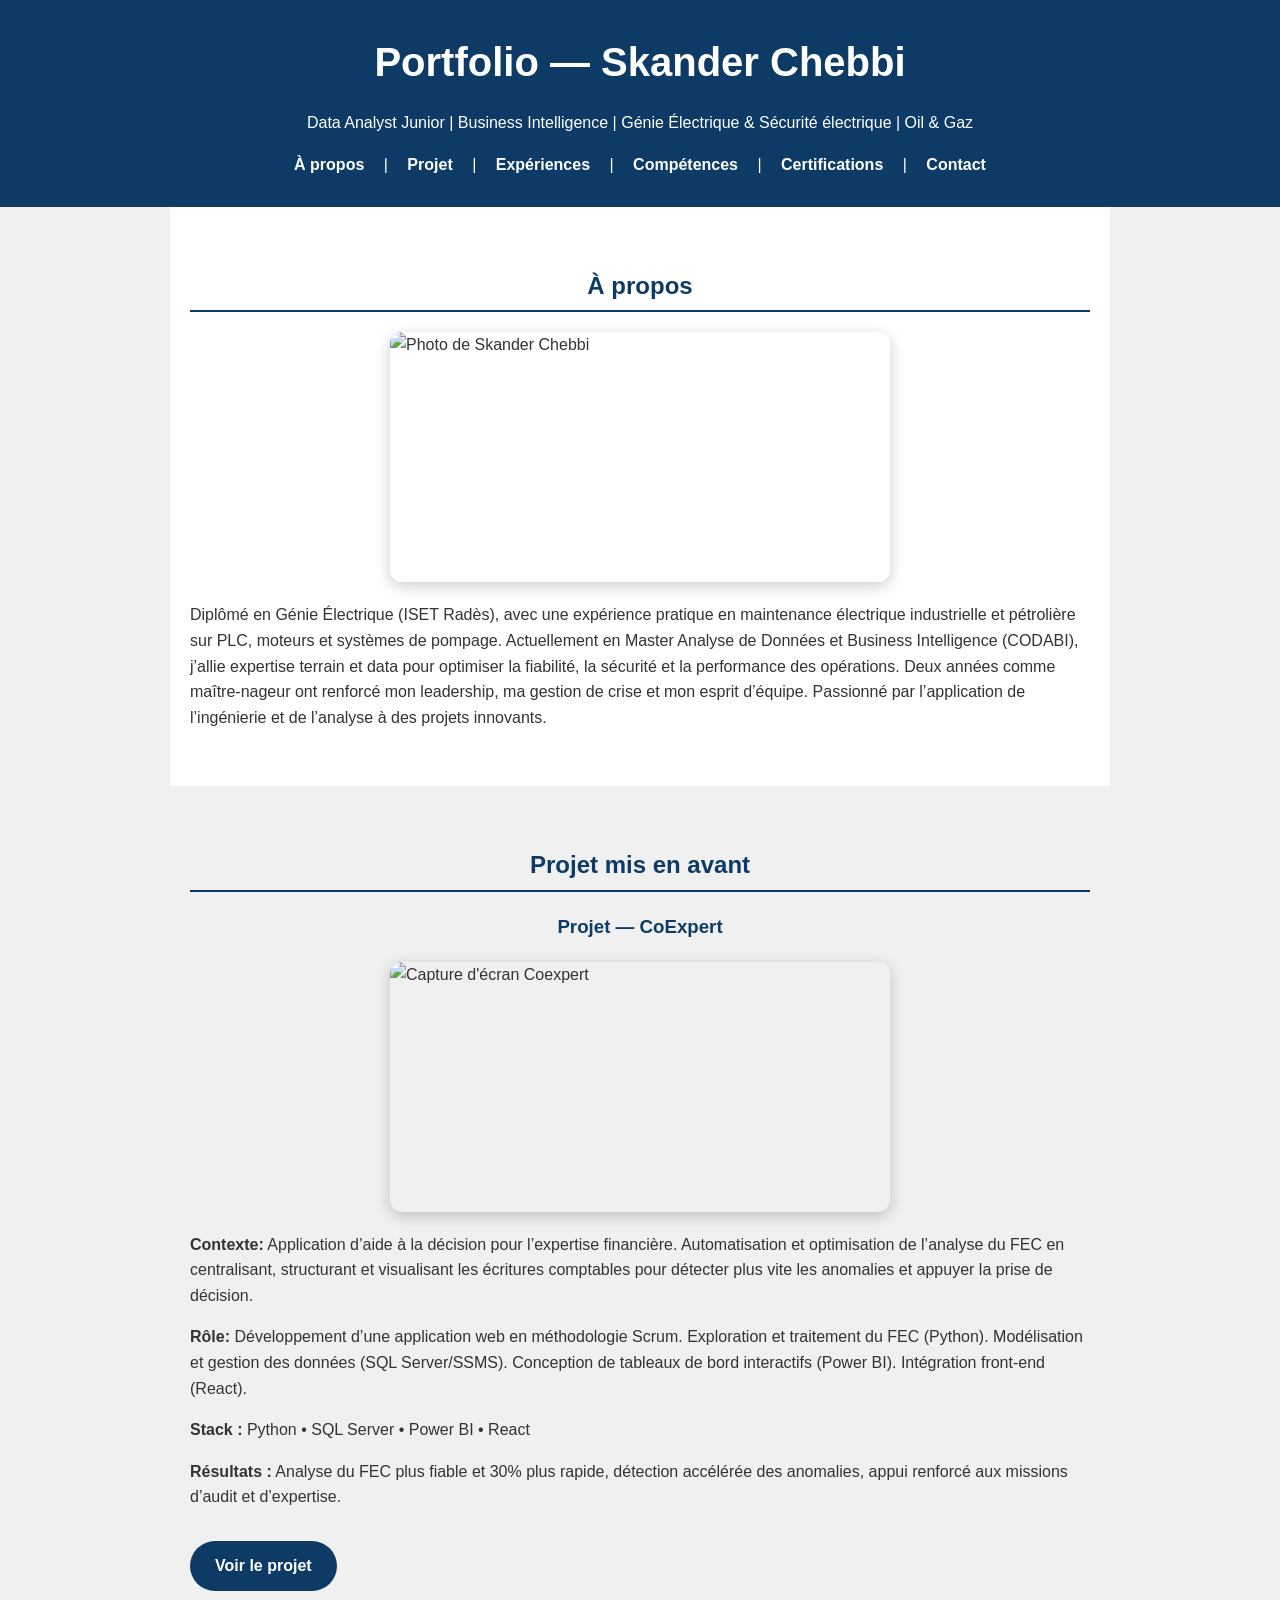
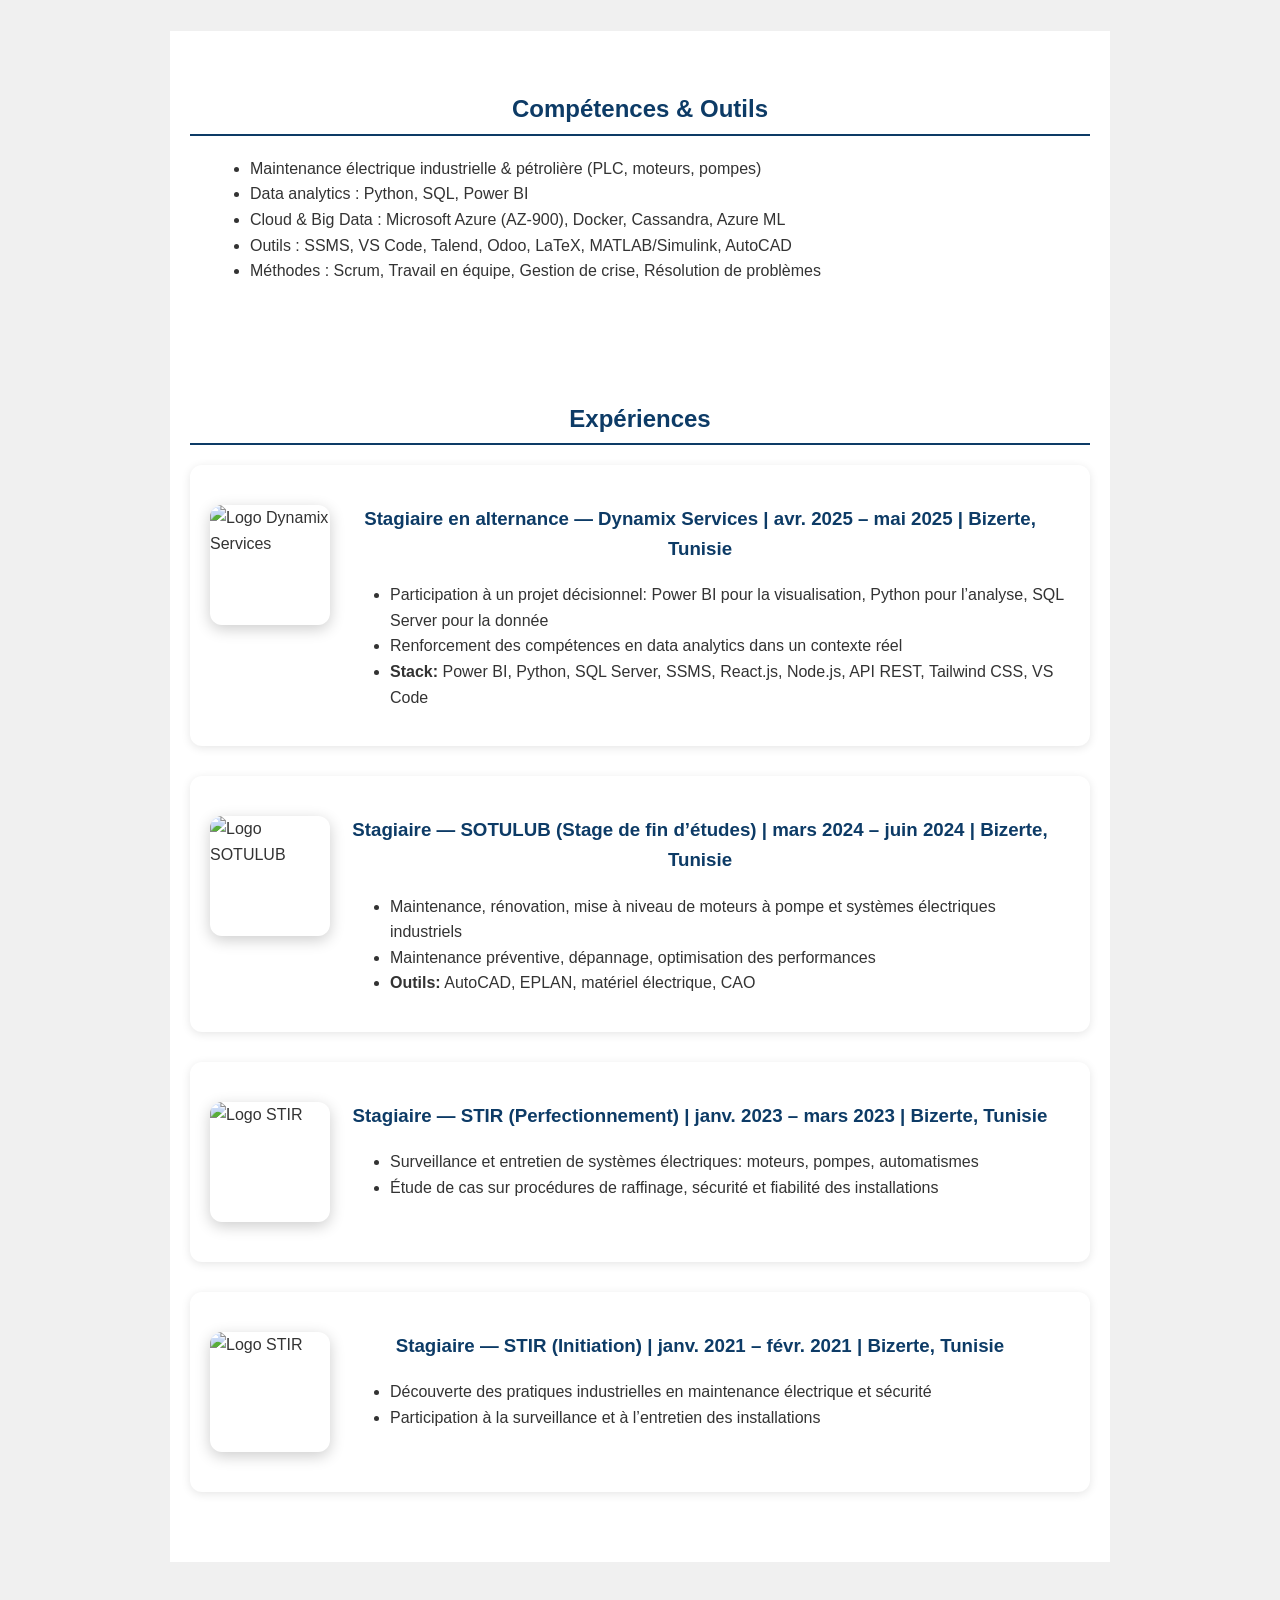
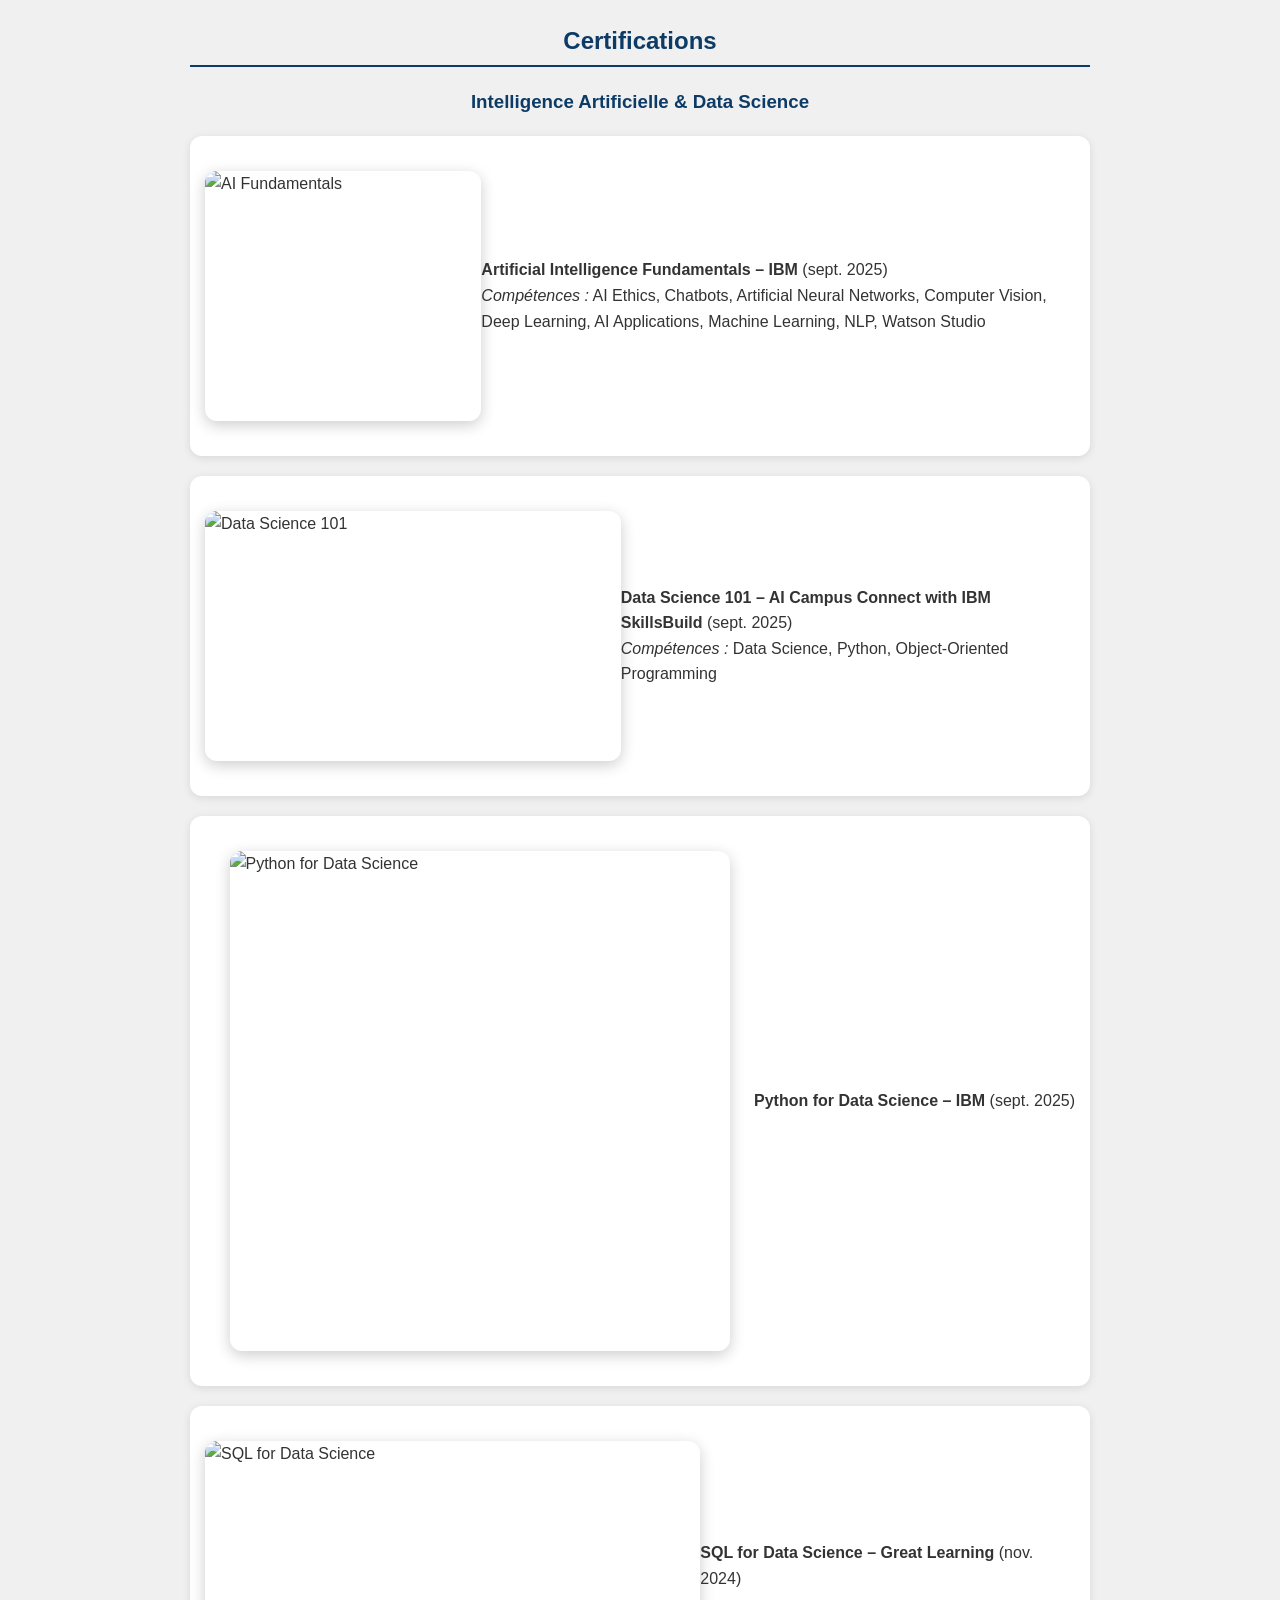
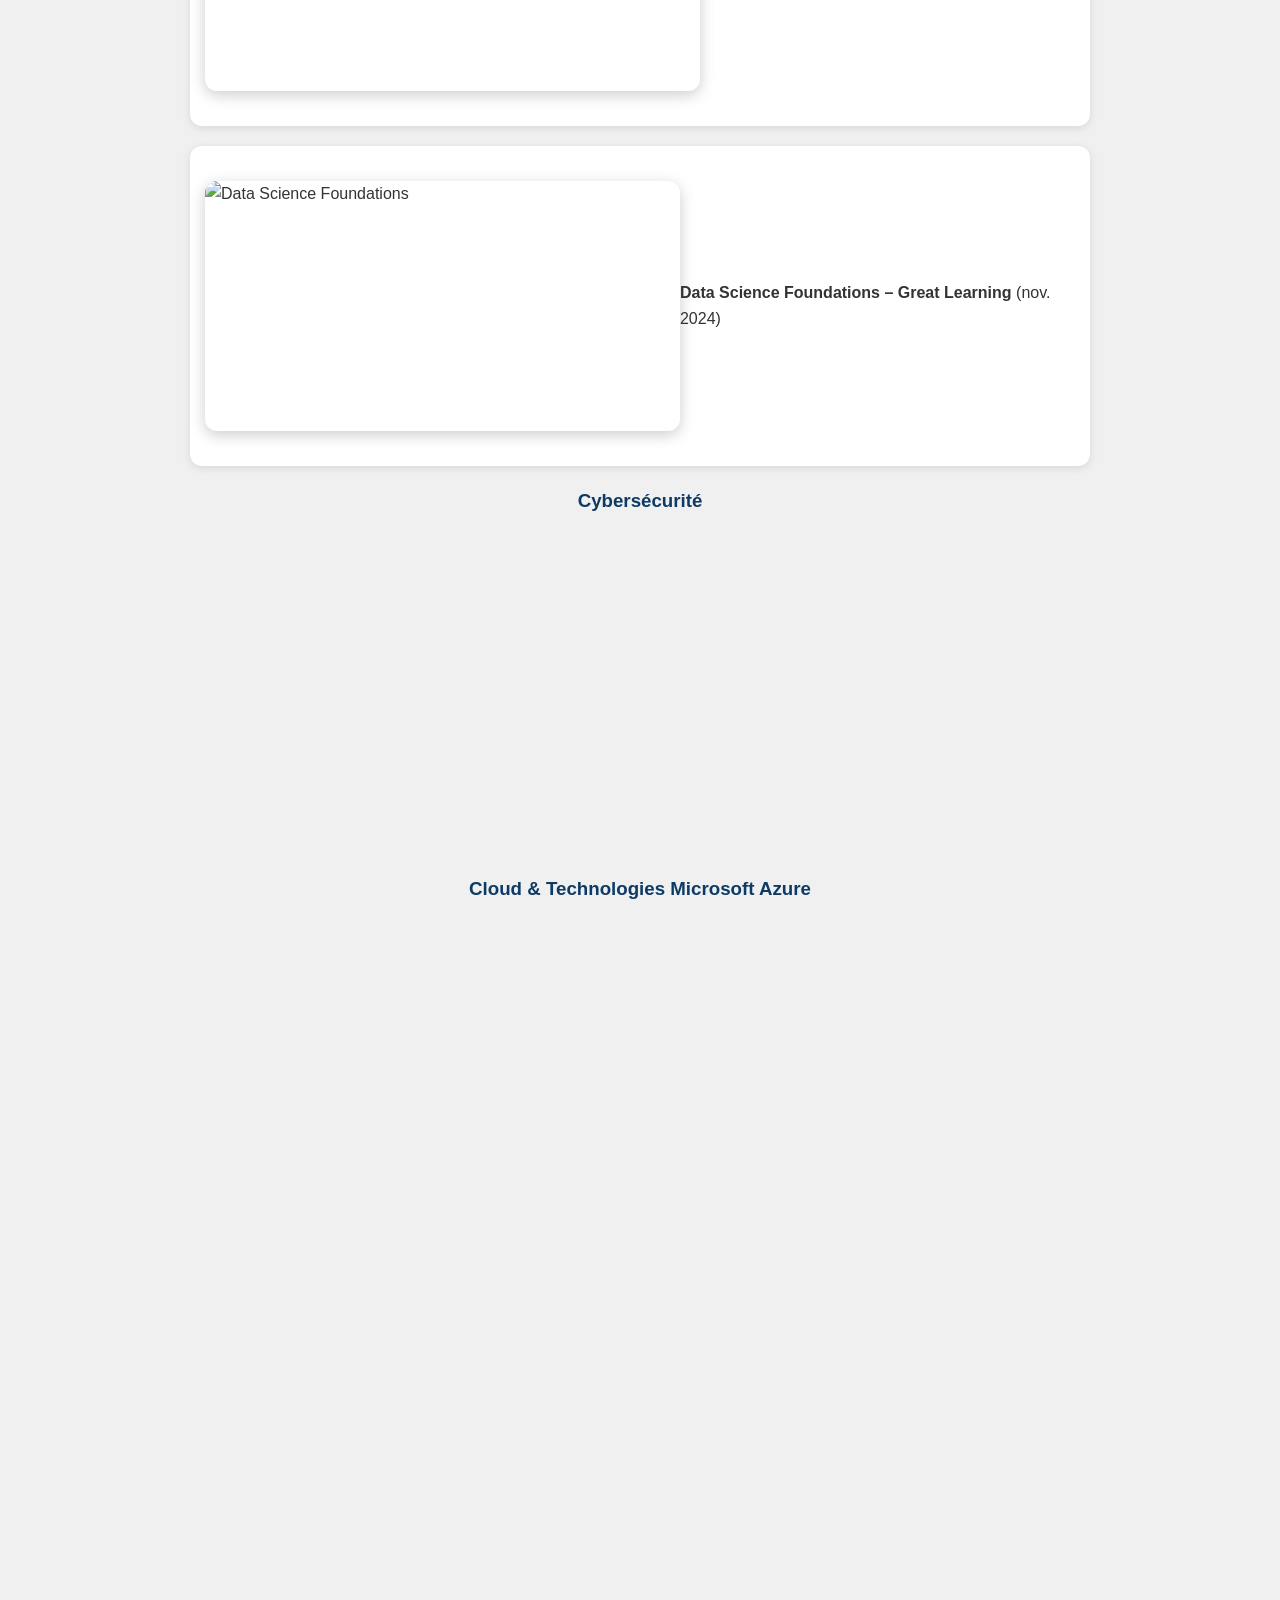
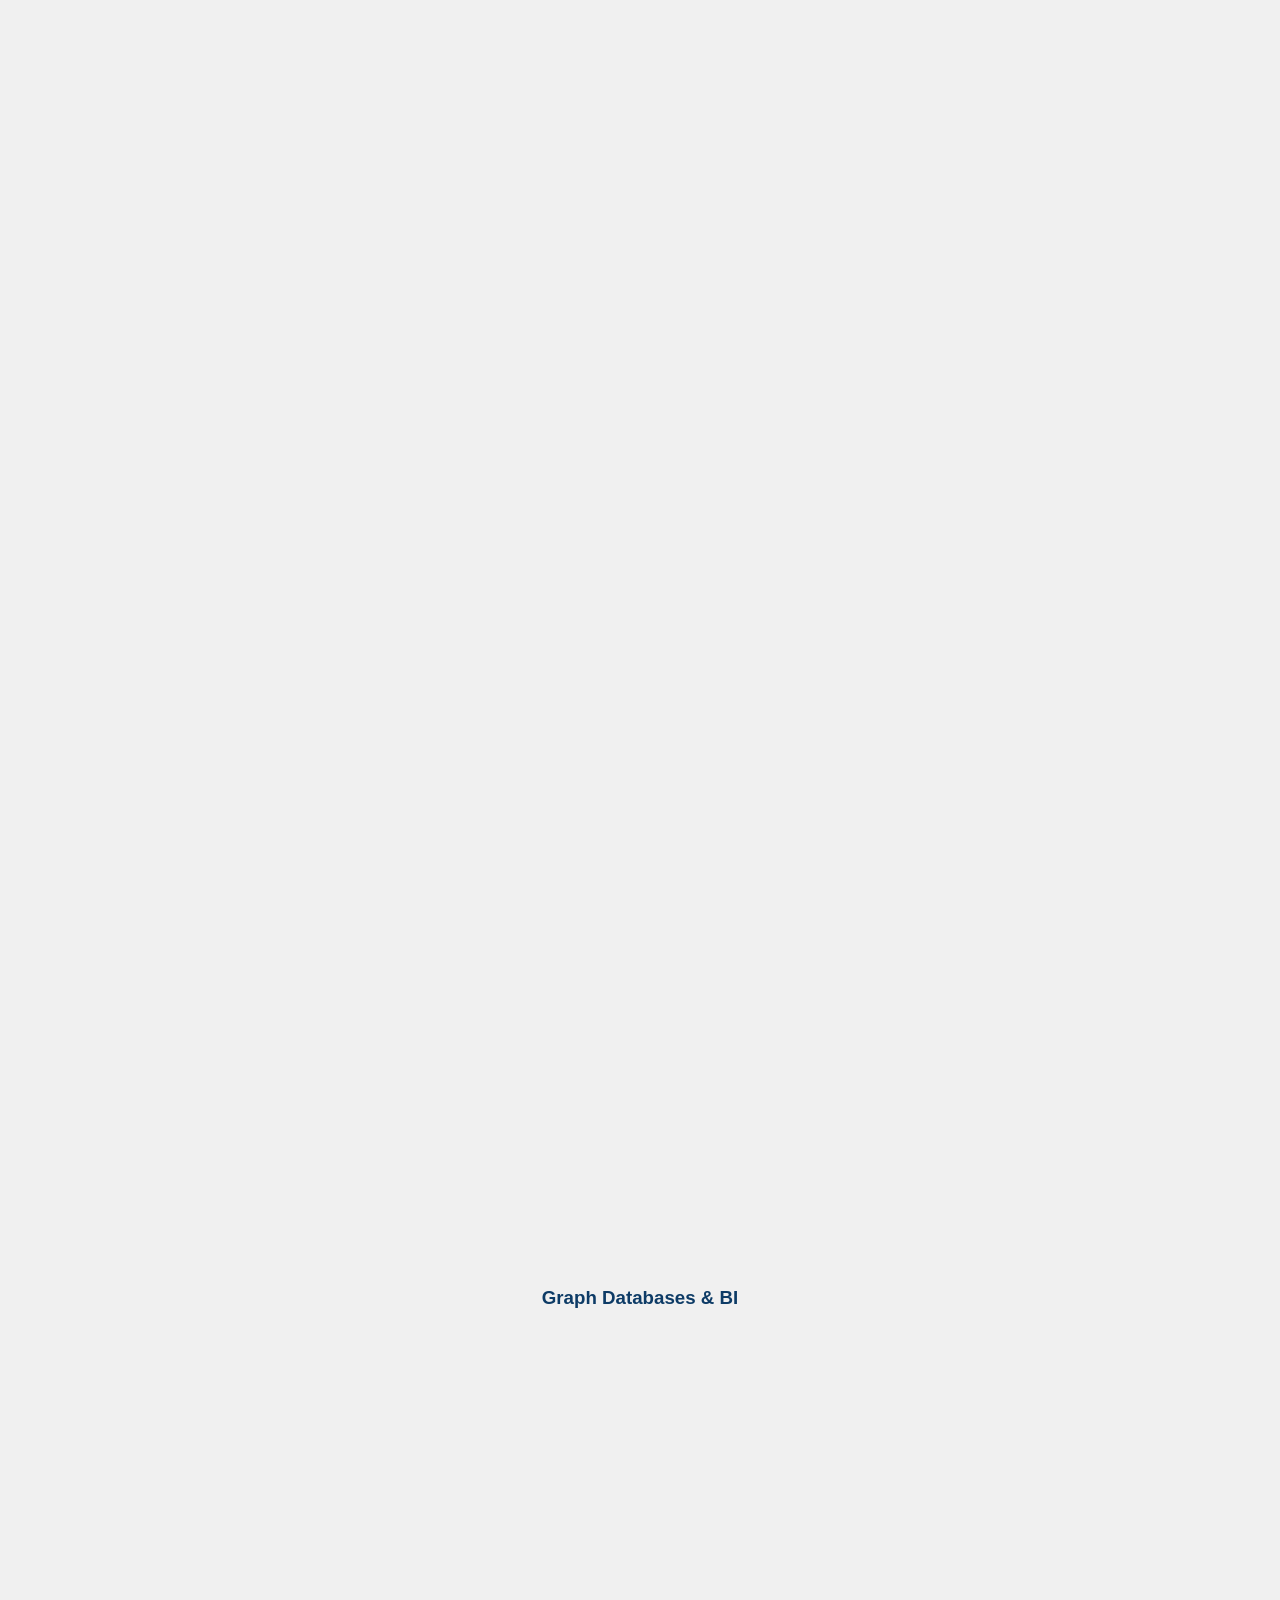
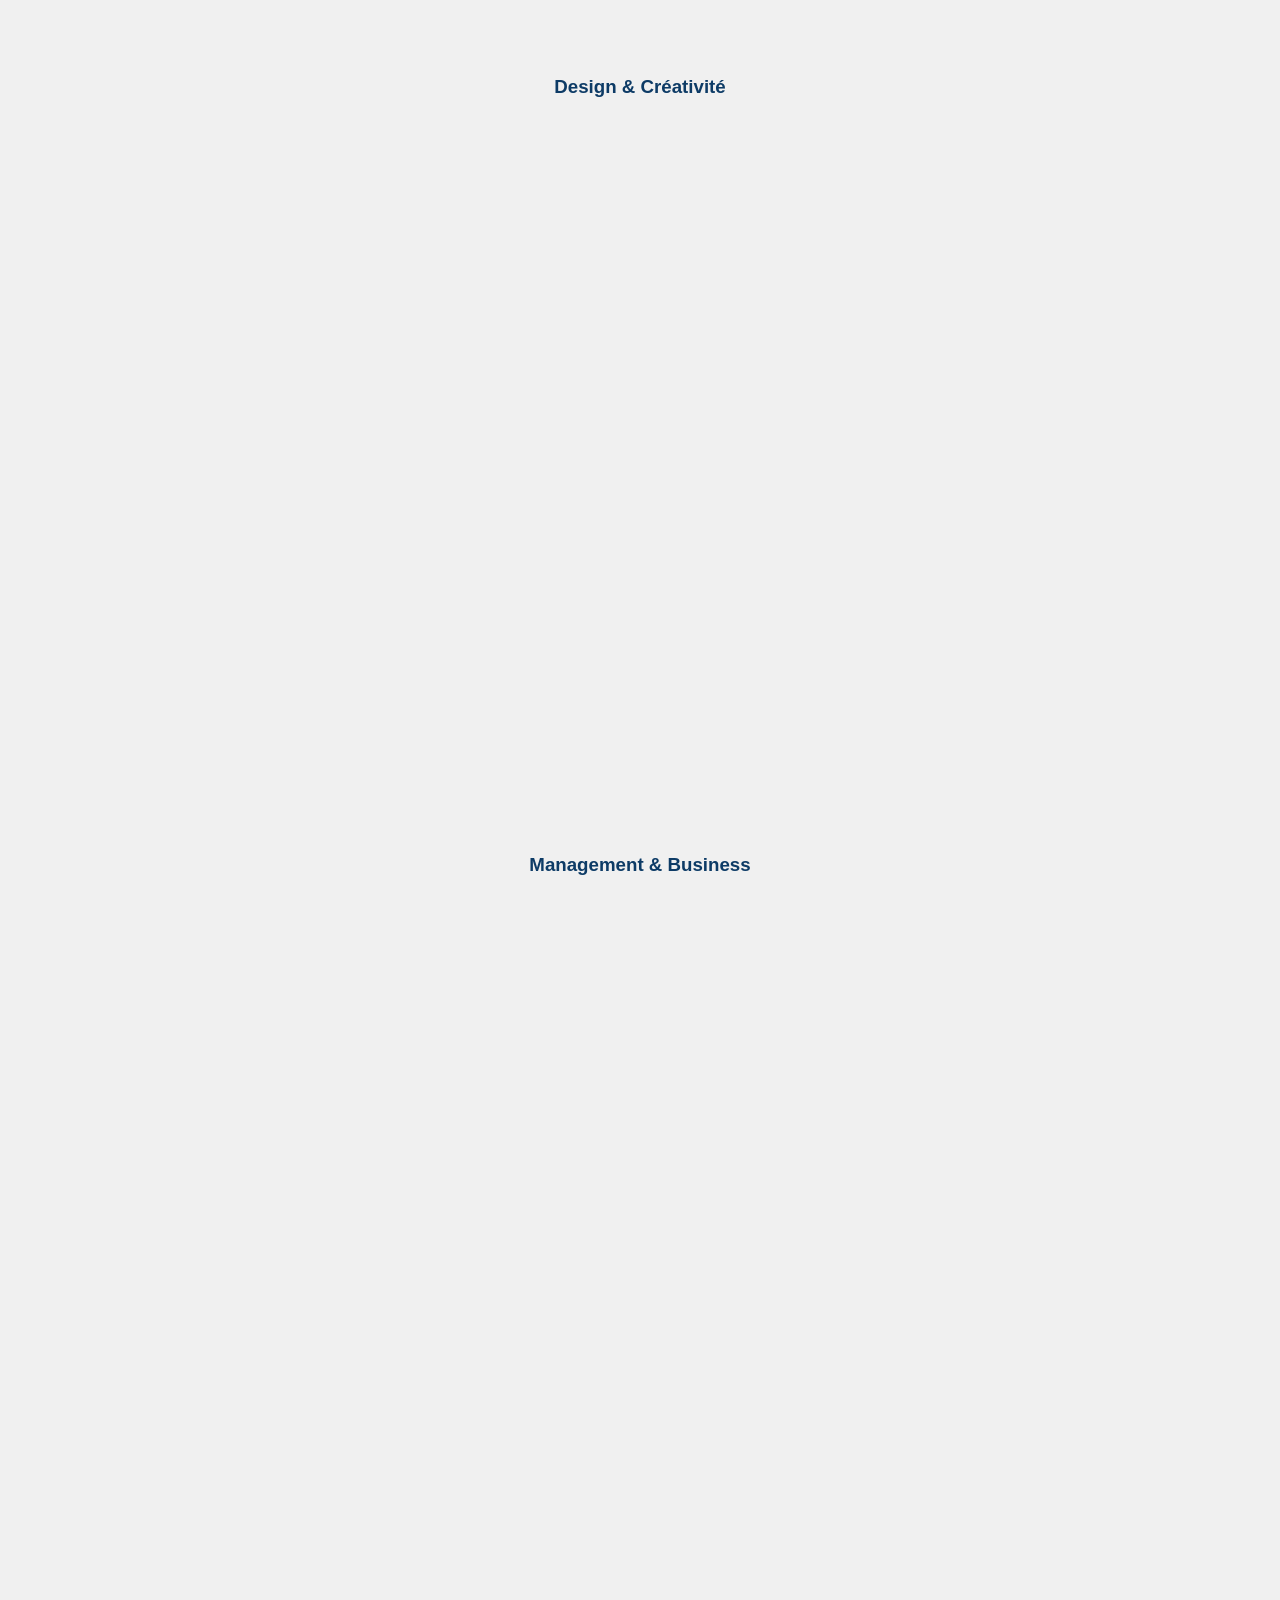
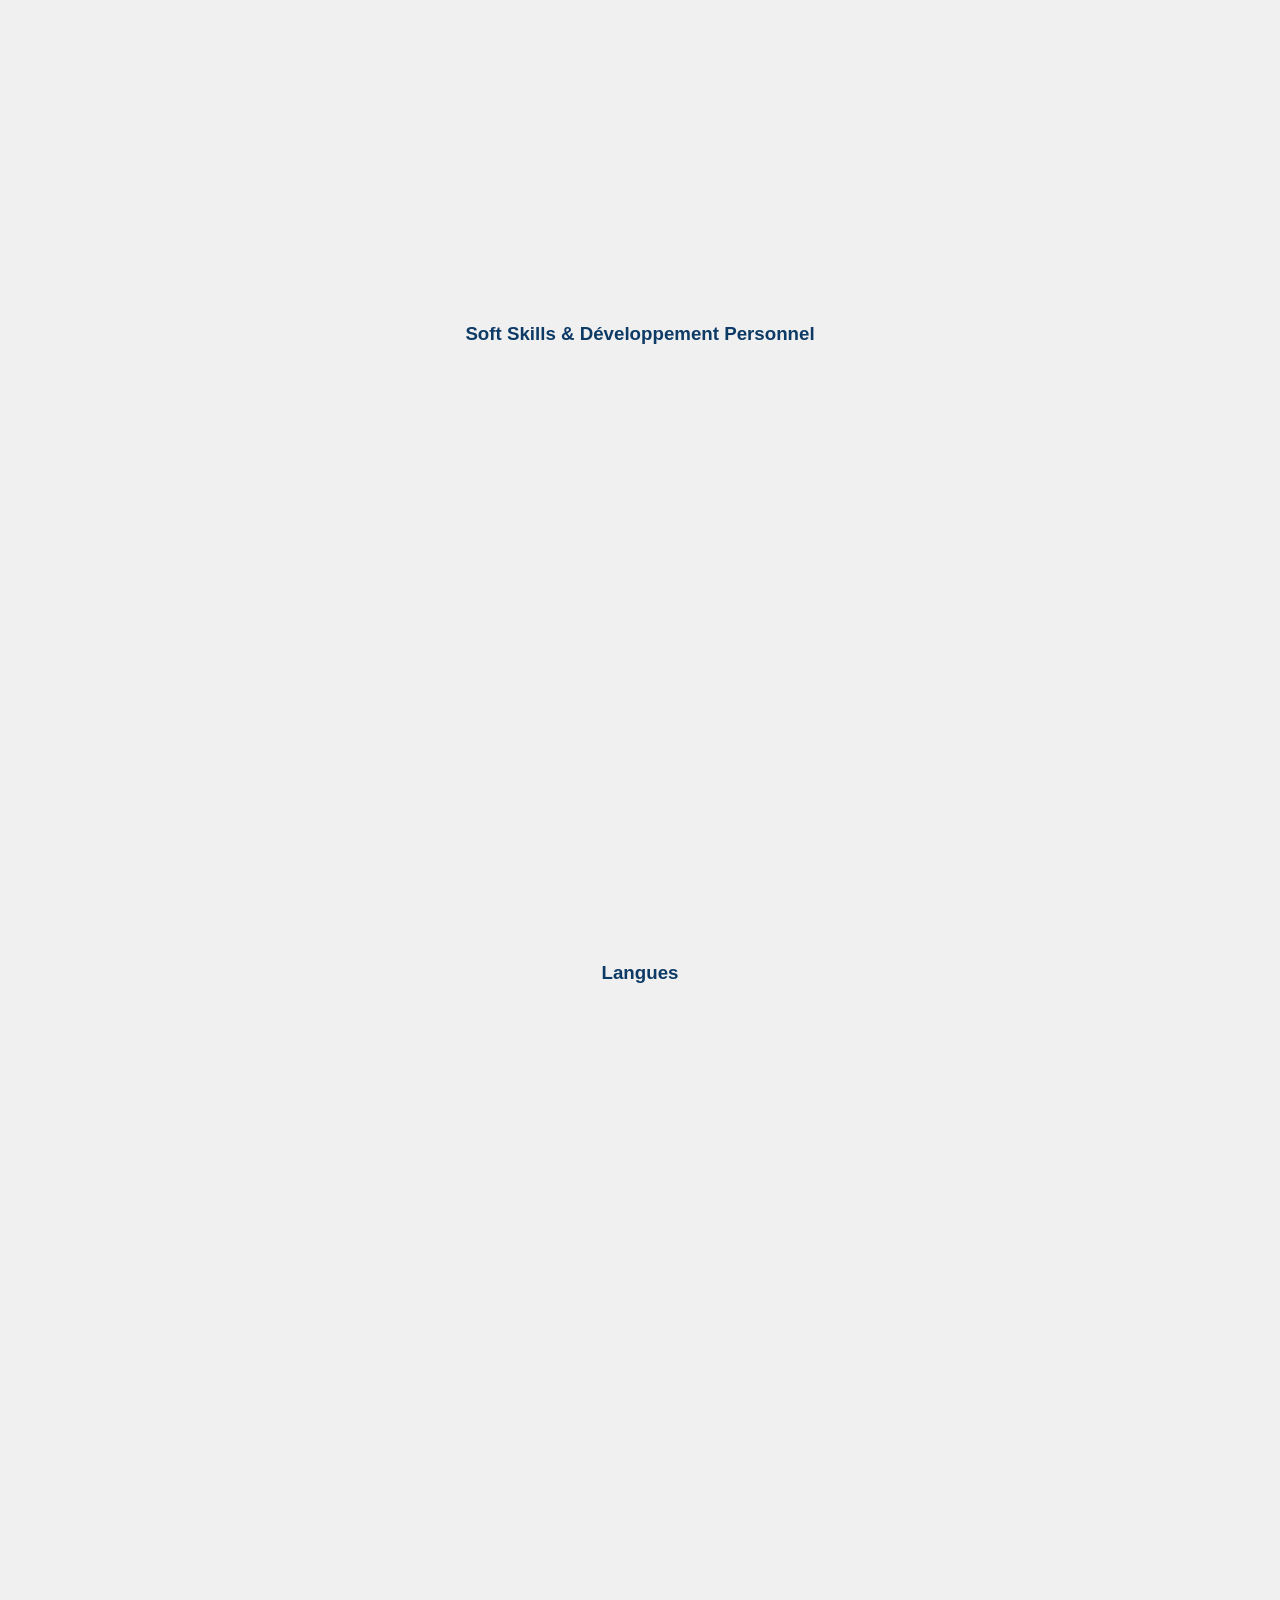
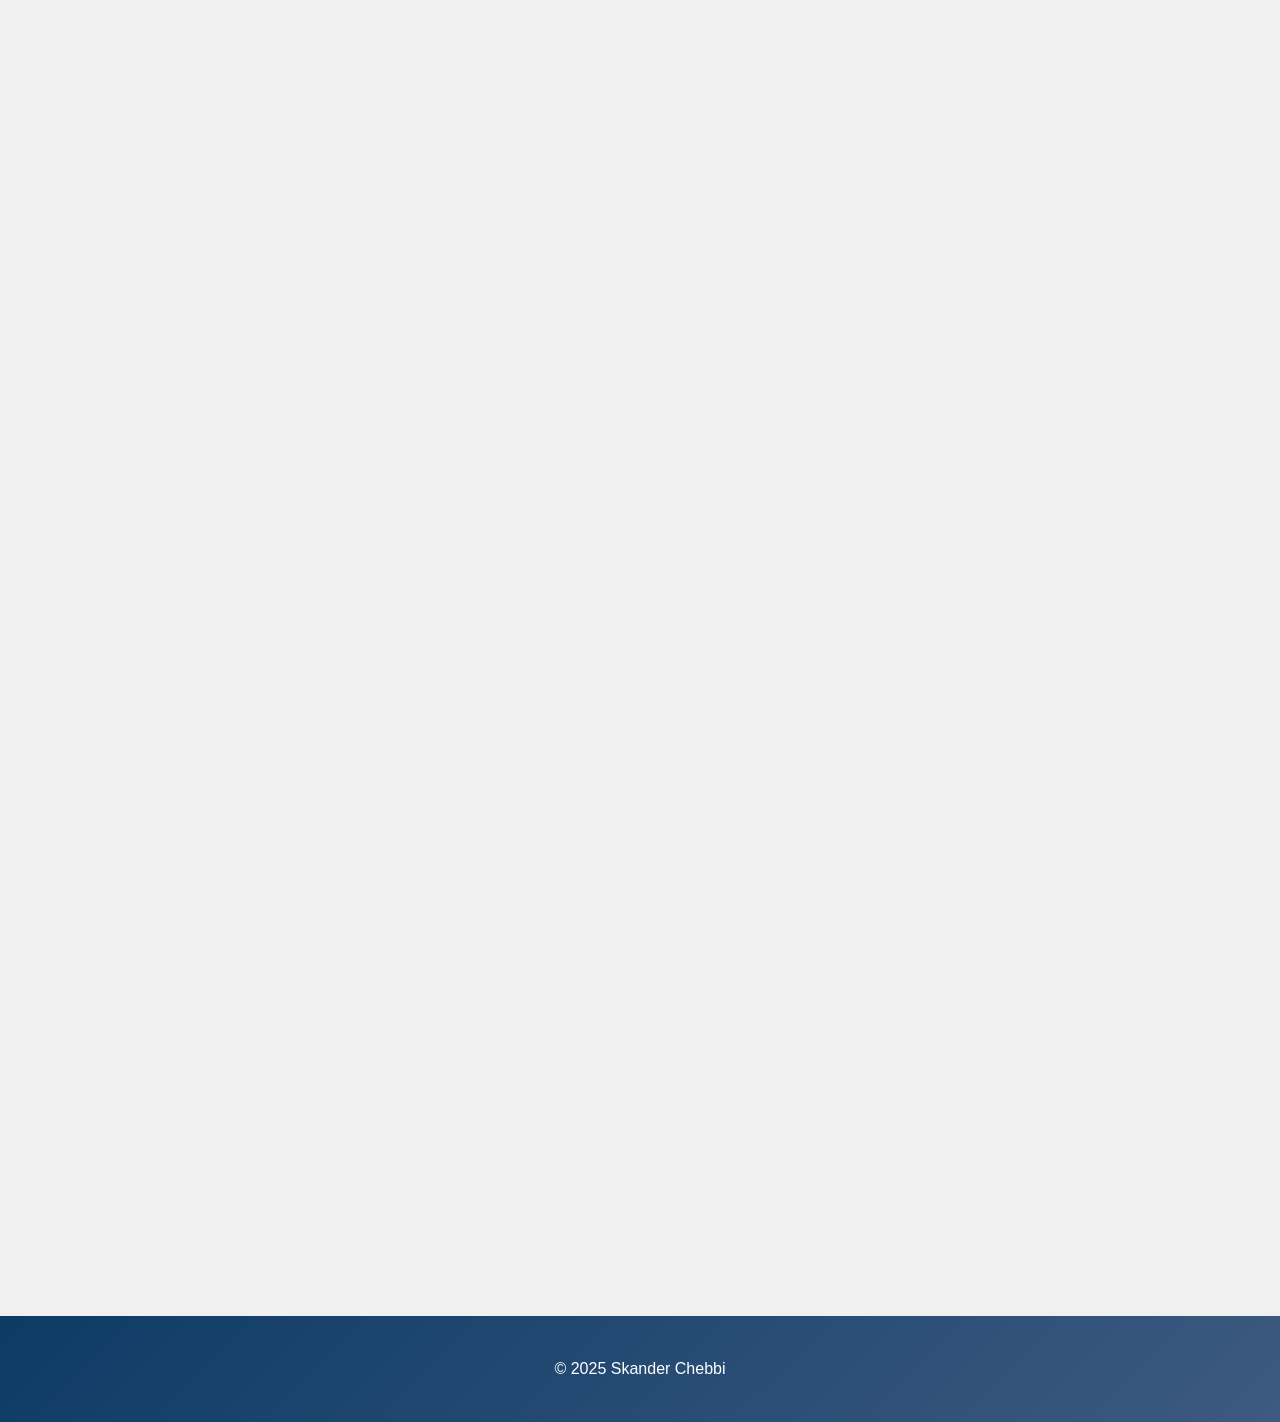
==== commit 05f93634: "Update index.html" ====
--- a/index.html
+++ b/index.html
@@ -257,8 +257,12 @@
     <!-- CONTACT -->
     <section id="contact" class="section-light scroll-element">
         <h2>Contact</h2>
-        <p>Email : <a href="mailto:skanderchbb@gmail.com">skanderchbb@gmail.com</a></p>
-        <p>LinkedIn : <a href="https://www.linkedin.com/in/skander-chebbi-a52779270/" target="_blank">Profil LinkedIn</a></p>
+        <p>Email : 
+        <a href="mailto:skanderchbb@gmail.com" 
+           onclick="window.location.href='mailto:skanderchbb@gmail.com'; return false;">
+           skanderchbb@gmail.com
+        </a>
+        <p>LinkedIn : <a href="https://www.linkedin.com/in/skander-chebbi-a52779270/" target="_blank">Skander Chebbi</a></p>
         <p>Disponibilité : Stage Fin D'étude</p>
     </section>
 
--- a/style.css
+++ b/style.css
@@ -64,15 +64,68 @@
 }
 
 /* === INDIVIDUAL IMAGE CLASSES === */
-.profile-img { width: 600px; height: 600px; }
-.cert-thumb { }
-.experience-logo {width: 120px; height: 120px; }
-.other-img-1 { width: 500px; height: 500px; }
-.other-img-2 { width: 400px; height: 550px; }
-.other-img-3 { width: 400px; height: 550px; }
-.other-img-4 { width: 500px; height: 500px; }
-.other-img-5 { width: 400px; height: 700px; }
-.other-img-6 { width: 400px; height: 700px; }
+.profile-img {
+    width: 600px;   /* change freely */
+    height: 800px;  /* change freely */
+    object-fit: cover;
+    display: block;
+}
+
+.cert-thumb {
+    width: 500px;   /* default size, change freely */
+    height: 250px;  
+    object-fit: cover;
+    display: block;
+}
+
+.experience-logo {
+    width: 120px;   
+    height: 120px;  
+    object-fit: cover;
+    display: block;
+}
+
+.other-img-1 {
+    width: 500px;
+    height: 500px;
+    object-fit: cover;
+    display: block;
+}
+
+.other-img-2 {
+    width: 400px;
+    height: 400px;
+    object-fit: cover;
+    display: block;
+}
+
+.other-img-3 {
+    width: 500px;
+    height: 300px;
+    object-fit: cover;
+    display: block;
+}
+
+.other-img-4 {
+    width: 500px;
+    height: 500px;
+    object-fit: cover;
+    display: block;
+}
+
+.other-img-5 {
+    width: 400px;
+    height: 700px;
+    object-fit: cover;
+    display: block;
+}
+
+.other-img-6 {
+    width: 400px;
+    height: 700px;
+    object-fit: cover;
+    display: block;
+}
 
 /* Example: you can change dimensions like this:
 .profile-img { width: 500px; height: 500px; }
